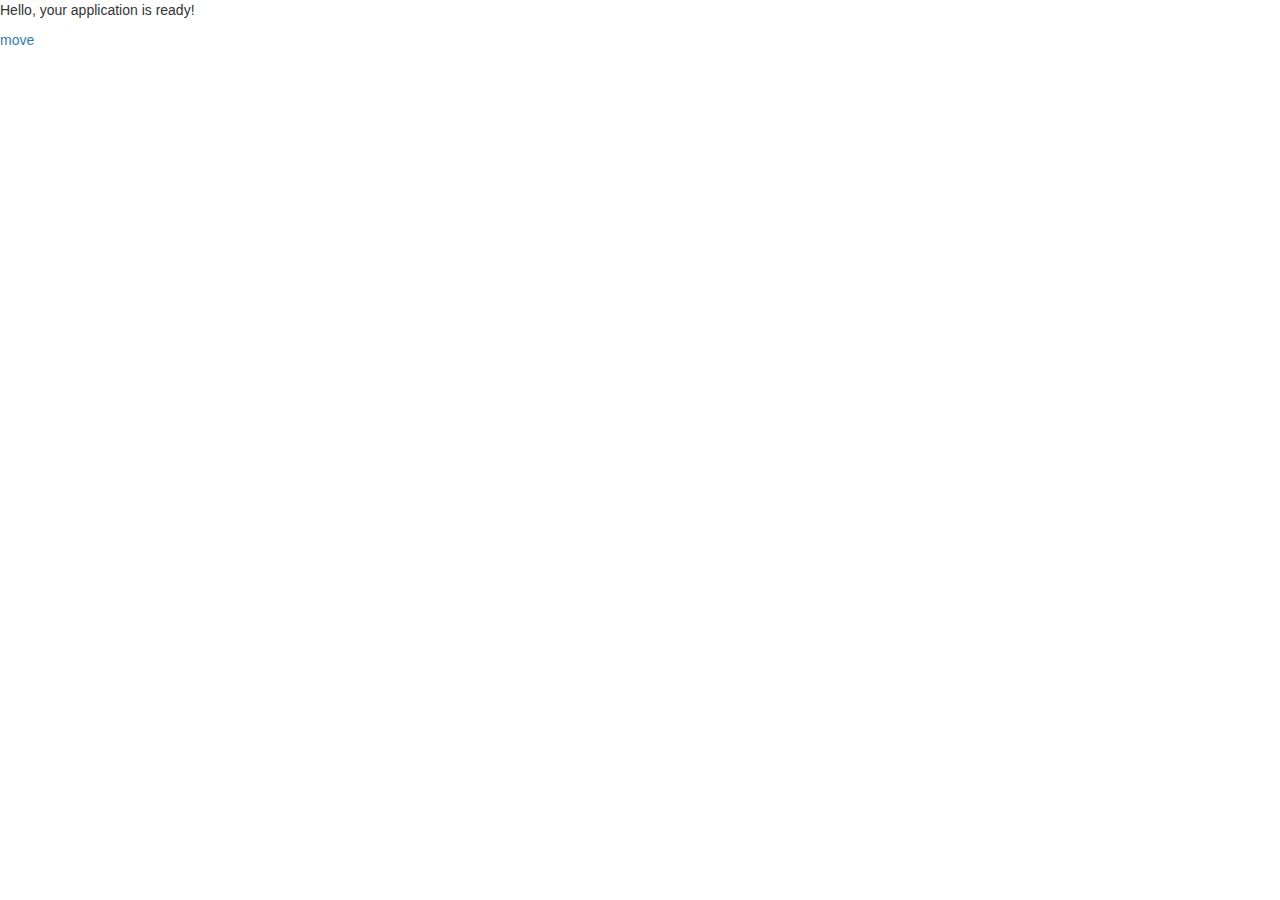
==== AppPractice/bld/Debug/www/www/index.html @ 67d346d2 "building app with onsen ui" ====
﻿<!DOCTYPE html>
<html>
<head>
    <meta charset="utf-8">
    <meta http-equiv="X-UA-Compatible" content="IE=edge">
    <meta name="viewport" content="width=device-width, initial-scale=1, maximum-scale=1">
    <meta name="apple-mobile-web-app-capable" content="yes" />
    <meta name="apple-mobile-web-app-status-bar-style" content="default" />
    <title>AppPractice</title>

    <!-- AppPractice references -->
    <link href="app/css/lib/bootstrap/bootstrap.min.css" rel="stylesheet" />
    <link href="app/css/lib/bootstrap/bootstrap-theme.css" rel="stylesheet" />

    <link href="app/css/lib/font-awesome/font-awesome.min.css" rel="stylesheet" />

    <link href="app/css/lib/onsen/onsenui.css" rel="stylesheet" />
    <link href="app/css/lib/onsen/onsen-css-components.css" rel="stylesheet" />

    <link href="app/css/layoutStyle.css" rel="stylesheet" />
</head>
<body ng-app="GlobalModule">
    <p>Hello, your application is ready!</p>
    <a href="#/goto">move</a>



    <!-- Cordova reference, this is added to your app when it's built. -->
    <script src="cordova.js"></script>
    <script src="app/scripts/index.js"></script>
    <script src="app/scripts/platformOverrides.js"></script>

    <script src="app/scripts/lib/angular/angular.min.js"></script>

    <!-- load jquery after angular to fix:
    Onsen UI require jqLite. Load jQuery after loading AngularJS to fix this error.
    jQuery may break Onsen UI behavior. -->
    <script src="app/scripts/lib/jquery/jquery.min.js"></script>

    <script src="app/scripts/lib/angular/angular-route.min.js"></script>
    <script src="app/scripts/lib/angular/angular-sanitize.min.js"></script>
    <script src="app/scripts/lib/angular/angular-animate.js"></script>
    <script src="app/scripts/lib/angular/angular-touch.min.js"></script>

    <script src="app/scripts/lib/onsen/onsenui.min.js"></script>

    <script src="app/scripts/lib/bootstrap/bootstrap.min.js"></script>
    <script src="app/scripts/lib/bootstrap/bootstrap-typeahead.min.js"></script>

    <script src="app/scripts/lib/Custom/MyApp.js"></script>
</body>
</html>
---- AppPractice/bld/Debug/www/www/app/css/lib/onsen/onsenui.css ----
/*! onsenui - v1.3.6 - 2015-07-23 */
/*
Copyright 2013-2015 ASIAL CORPORATION

Licensed under the Apache License, Version 2.0 (the "License");
you may not use this file except in compliance with the License.
You may obtain a copy of the License at

   http://www.apache.org/licenses/LICENSE-2.0

Unless required by applicable law or agreed to in writing, software
distributed under the License is distributed on an "AS IS" BASIS,
WITHOUT WARRANTIES OR CONDITIONS OF ANY KIND, either express or implied.
See the License for the specific language governing permissions and
limitations under the License.

 */

@import url("font_awesome/css/font-awesome.min.css");
@import url("ionicons/css/ionicons.min.css");

/* cutsom elements */
ons-page, ons-navigator,
ons-split-view, ons-sliding-menu, ons-tabbar,
ons-gesture-detector {
  display: block;
}

ons-navigator,
ons-tabbar {
  position: absolute;
  top: 0;
  left: 0;
  bottom: 0;
  right: 0;
}

ons-page, ons-navigator, ons-tabbar, ons-sliding-menu, ons-split-view {
  z-index: 2;
}

* {
  -webkit-touch-callout: none;
  -webkit-user-select: none;
  -webkit-tap-highlight-color: rgba(0, 0, 0, 0) !important;
}

::-webkit-scrollbar {
  display: none;
}

input, textarea {
  -webkit-user-select: auto;
}

.page,
.page__content {
  background-color: transparent !important;
  background: transparent !important;
}

.page__status-bar-fill ~ .page__content {
  padding-top: 20px;
}

ons-toolbar ~ .page__content {
  top: 44px;
}

.page__status-bar-fill ~ ons-toolbar {
  height: 64px;
}

.page__status-bar-fill ~ ons-toolbar > .center,
.page__status-bar-fill ~ ons-toolbar > .left,
.page__status-bar-fill ~ ons-toolbar > .right {
  padding-top: 20px;
}

.page__status-bar-fill ~ ons-toolbar ~ .page__content {
  top: 64px;
  padding-top: 0px;
}

.page__content {
  overflow: scroll;
  -webkit-overflow-scrolling: touch;
  z-index: 0;
  -ms-touch-action: pan-y;
}

.page__bottom-bar-fill ~ .page__content {
  bottom: 44px;
}

.page__content::-webkit-scrollbar {
  display: none;
}

.tab-bar__status-bar-fill ~ .tab-bar--top__content {
  top: 71px;
}

.tab-bar__status-bar-fill ~ .tab-bar--top {
  padding-top: 22px;
}

ons-dialog[disabled] > .dialog,
ons-alert-dialog[disabled],
ons-popover[disabled] {
  pointer-events: none;
  opacity: 0.75;
}

ons-pull-hook {
  position: absolute;
  left: 0;
  right: 0;
  margin: auto;
  text-align: center;
}


/*
Copyright 2013-2015 ASIAL CORPORATION

Licensed under the Apache License, Version 2.0 (the "License");
you may not use this file except in compliance with the License.
You may obtain a copy of the License at

   http://www.apache.org/licenses/LICENSE-2.0

Unless required by applicable law or agreed to in writing, software
distributed under the License is distributed on an "AS IS" BASIS,
WITHOUT WARRANTIES OR CONDITIONS OF ANY KIND, either express or implied.
See the License for the specific language governing permissions and
limitations under the License.

 */

ons-carousel {
  display: block;
  position: relative;
  width: 100%;
  overflow: hidden;
}

ons-carousel-item {
  display: block;
  height: 100%;
  visibility: hidden;
}

ons-carousel-cover {
  display: block;
  position: absolute;
  width: 100%;
  height: 100%;
  z-index: 2;
  pointer-events: none;
}

ons-carousel[fullscreen] {
  position: absolute;
  top: 0px;
  right: 0px;
  left: 0px;
  bottom: 0px;
}

ons-carousel[disabled] {
  pointer-events: none;
  opacity: 0.75;
}

.effeckt-button {
  position: relative;
  font-family: inherit;
  cursor: pointer;
  -webkit-appearance: none;
  -webkit-font-smoothing: antialiased;
}

.effeckt-button[data-loading] {
  cursor: default;
}

.effeckt-button > .spinner {
  position: absolute;
  width: 26px;
  height: 13px;
  top: 50%;
  margin-top: -12px;
  opacity: 0;
  border: 3px solid white;
  border-bottom: 0;
  border-radius: 40px 40px 0 0;
  -webkit-transform-origin: bottom center;
  background: transparent;
  box-sizing: border-box;
}

.effeckt-button[data-loading] > .spinner {
  -webkit-animation: spinner .8s infinite linear;
  animation: spinner .8s infinite linear;
}

@-webkit-keyframes spinner {
  0% {
    -webkit-transform: rotate(0deg);
    transform: rotate(0deg);
  }

  50% {
    -webkit-transform: rotate(180deg);
    transform: rotate(180deg);
  }

  100% {
    -webkit-transform: rotate(360deg);
    transform: rotate(360deg);
  }
}

@keyframes spinner {
  0% {
    -webkit-transform: rotate(0deg);
    -ms-transform: rotate(0deg);
    transform: rotate(0deg);
  }

  50% {
    -webkit-transform: rotate(180deg);
    -ms-transform: rotate(180deg);
    transform: rotate(180deg);
  }

  100% {
    -webkit-transform: rotate(360deg);
    -ms-transform: rotate(360deg);
    transform: rotate(360deg);
  }
}

.effeckt-button,
.effeckt-button > .spinner,
.effeckt-button > .label {
  -webkit-transition-property: padding, opacity, left, right, top, bottom, margin;
          transition-property: padding, opacity, left, right, top, bottom, margin;
  -webkit-transition-duration: 500ms;
          transition-duration: 500ms;
  -webkit-transition-timing-function: cubic-bezier(0.175, 0.885, 0.32, 1.275);
          transition-timing-function: cubic-bezier(0.175, 0.885, 0.32, 1.275);  
}

.effeckt-button.zoom-in,
.effeckt-button.zoom-in > .spinner,
.effeckt-button.zoom-in > .label,
.effeckt-button.zoom-out,
.effeckt-button.zoom-out > .spinner,
.effeckt-button.zoom-out > .label {
  -webkit-transition: 500ms ease all;
  transition: 500ms ease all;
}

.effeckt-button.expand-right > .spinner {
  right: 16px;
}

.effeckt-button.expand-right[data-loading] {
  padding-right: 64px;
}

.effeckt-button.expand-right[data-loading] > .spinner {
  opacity: 1;
}

.effeckt-button.expand-left > .spinner {
  left: 16px;
}

.effeckt-button.expand-left[data-loading] {
  padding-left: 64px;
}

.effeckt-button.expand-left[data-loading] > .spinner {
  opacity: 1;
}

.effeckt-button.expand-up {
  overflow: hidden;
}

.effeckt-button.expand-up > .spinner {
  top: 32px;
  left: 50%;
  margin-left: -16px;
}

.effeckt-button.expand-up[data-loading] {
  padding-top: 64px;
}

.effeckt-button.expand-up[data-loading] > .spinner {
  opacity: 1;
  top: 16px;
  margin-top: 0;
}

.effeckt-button.expand-down {
  overflow: hidden;
}

.effeckt-button.expand-down > .spinner {
  left: 50%;
  top: 100%;
  margin-left: -16px;
  margin-top: -48px;
}

.effeckt-button.expand-down[data-loading] {
  padding-bottom: 64px;
}

.effeckt-button.expand-down[data-loading] > .spinner {
  opacity: 1;
}

.effeckt-button.slide-left {
  overflow: hidden;
}

.effeckt-button.slide-left > .label {
  position: relative;
}

.effeckt-button.slide-left > .spinner {
  left: 100%;
  margin-left: -16px;
}

.effeckt-button.slide-left[data-loading] > .label {
  opacity: 0;
  left: -100%;
}

.effeckt-button.slide-left[data-loading] > .spinner {
  opacity: 1;
  left: 50%;
}

.effeckt-button.slide-right {
  overflow: hidden;
}

.effeckt-button.slide-right > .label {
  position: relative;
}

.effeckt-button.slide-right > .spinner {
  right: 100%;
  margin-left: -16px;
}

.effeckt-button.slide-right[data-loading] > .label {
  opacity: 0;
  left: 100%;
}

.effeckt-button.slide-right[data-loading] > .spinner {
  opacity: 1;
  left: 50%;
}

.effeckt-button.slide-up {
  overflow: hidden;
}

.effeckt-button.slide-up > .label {
  position: relative;
}

.effeckt-button.slide-up > .spinner {
  left: 50%;
  margin-left: -16px;
  margin-top: 1em;
}

.effeckt-button.slide-up[data-loading] > .label {
  opacity: 0;
  top: -1em;
}

.effeckt-button.slide-up[data-loading] > .spinner {
  opacity: 1;
  margin-top: -16px;
}

.effeckt-button.slide-down {
  overflow: hidden;
}

.effeckt-button.slide-down > .label {
  position: relative;
}

.effeckt-button.slide-down > .spinner {
  left: 50%;
  margin-left: -16px;
  margin-top: -32px;
}

.effeckt-button.slide-down[data-loading] > .label {
  opacity: 0;
  top: 1em;
}

.effeckt-button.slide-down[data-loading] > .spinner {
  opacity: 1;
  margin-top: -16px;
}

.effeckt-button.zoom-out {
  overflow: hidden;
}

.effeckt-button.zoom-out > .spinner {
  left: 50%;
  margin-left: -16px;
  -webkit-transform: scale(2.5);
  -ms-transform: scale(2.5);
  transform: scale(2.5);
}

.effeckt-button.zoom-out > .label {
  position: relative;
  display: inline-block;
}

.effeckt-button.zoom-out[data-loading] > .label {
  opacity: 0;
  -webkit-transform: scale(0.5);
  -ms-transform: scale(0.5);
  transform: scale(0.5);
}

.effeckt-button.zoom-out[data-loading] > .spinner {
  opacity: 1;
  -webkit-transform: none;
  -ms-transform: none;
  transform: none;
}

.effeckt-button.zoom-in {
  overflow: hidden;
}

.effeckt-button.zoom-in > .spinner {
  left: 50%;
  margin-left: -16px;
  -webkit-transform: scale(0.2);
  -ms-transform: scale(0.2);
  transform: scale(0.2);
}

.effeckt-button.zoom-in > .label {
  position: relative;
  display: inline-block;
}

.effeckt-button.zoom-in[data-loading] > .label {
  opacity: 0;
  -webkit-transform: scale(2.2);
  -ms-transform: scale(2.2);
  transform: scale(2.2);
}

.effeckt-button.zoom-in[data-loading] > .spinner {
  opacity: 1;
  -webkit-transform: none;
  -ms-transform: none;
  transform: none;
}

/**
 * Grid
 * --------------------------------------------------
 * Using flexbox for the grid, inspired by Philip Walton:
 * http://philipwalton.github.io/solved-by-flexbox/demos/grids/
 * By default each .col within a .row will evenly take up
 * available width, and the height of each .col with take
 * up the height of the tallest .col in the same .row.
 */
.row {
  display: -webkit-box;
  display: -webkit-flex;
  display: -moz-flex;
  display: -ms-flexbox;
  display: flex;
  -webkit-flex-wrap: wrap;
      -ms-flex-wrap: wrap;
          flex-wrap: wrap;
  width: 100%;
  box-sizing: border-box;
}

.row + .row {
  padding-top: 0;
}

.col {
  -webkit-box-flex: 1;
  -webkit-flex: 1;
  -moz-flex: 1;
  -ms-flex: 1;
  flex: 1;
  display: block;
  width: 100%;
  box-sizing: border-box;
}

/* Vertically Align Columns */
/* .row-* vertically aligns every .col in the .row */
.row-top {
  -webkit-box-align: start;
  box-align: start;
  -ms-flex-align: start;
  -webkit-align-items: flex-start;
  -moz-align-items: flex-start;
  align-items: flex-start;
}

.row-bottom {
  -webkit-box-align: end;
  box-align: end;
  -ms-flex-align: end;
  -webkit-align-items: flex-end;
  -moz-align-items: flex-end;
  align-items: flex-end;
}

.row-center {
  -webkit-box-align: center;
  box-align: center;
  -ms-flex-align: center;
  -webkit-align-items: center;
  -moz-align-items: center;
  align-items: center;
  text-align: inherit;
}

/* .col-* vertically aligns an individual .col */
.col-top {
  -webkit-align-self: flex-start;
  -ms-flex-item-align: start;
  align-self: flex-start; }

.col-bottom {
  -webkit-align-self: flex-end;
  -ms-flex-item-align: end;
  align-self: flex-end; }

.col-center {
  -webkit-align-self: center;
  -moz-align-self: center;
  -ms-flex-item-align: center;
  text-align: inherit;
}

/* Column Offsets */
.col-offset-10 {
  margin-left: 10%; }

.col-offset-20 {
  margin-left: 20%; }

.col-offset-25 {
  margin-left: 25%; }

.col-offset-33, .col-offset-34 {
  margin-left: 33.3333%; }

.col-offset-50 {
  margin-left: 50%; }

.col-offset-66, .col-offset-67 {
  margin-left: 66.6666%; }

.col-offset-75 {
  margin-left: 75%; }

.col-offset-80 {
  margin-left: 80%; }

.col-offset-90 {
  margin-left: 90%; }

.row--fit > .col {
  -webkit-box-flex: 1;
  -webkit-flex: 1;
  -ms-flex: 1;
  flex: 1;
}
.row--100 > .col {
  -webkit-box-flex: 0;
  -webkit-flex: 0 0 100%;
  -ms-flex: 0 0 100%;
  flex: 0 0 100%;
}

/*
Copyright 2013-2015 ASIAL CORPORATION

Licensed under the Apache License, Version 2.0 (the "License");
you may not use this file except in compliance with the License.
You may obtain a copy of the License at

   http://www.apache.org/licenses/LICENSE-2.0

Unless required by applicable law or agreed to in writing, software
distributed under the License is distributed on an "AS IS" BASIS,
WITHOUT WARRANTIES OR CONDITIONS OF ANY KIND, either express or implied.
See the License for the specific language governing permissions and
limitations under the License.

 */

.ons-icon {
  display: inline-block;
  font-style: normal;
  font-weight: normal;
  line-height: 1;
  -webkit-font-smoothing: antialiased;
  -moz-osx-font-smoothing: grayscale;
}

.ons-icon--ion {
  line-height: 0.75em;
  vertical-align: -25%;
}

ons-icon[spin="true"] {
  -webkit-animation: ons-icon-spin 2s infinite linear;
  animation: ons-icon-spin 2s infinite linear;
}

@-webkit-keyframes ons-icon-spin {
  0% {
    -webkit-transform: rotate(0deg);
  }
  100% {
    -webkit-transform: rotate(359deg);
  }
}

@keyframes ons-icon-spin {
  0% {
    -webkit-transform: rotate(0deg);
    transform: rotate(0deg);
  }
  100% {
    -webkit-transform: rotate(359deg);
    transform: rotate(359deg);
  }
}

.ons-icon[rotate="90"] {
  -webkit-transform: rotate(90deg);
  -ms-transform: rotate(90deg);
      transform: rotate(90deg);
}

.ons-icon[rotate="180"] {
  -webkit-transform: rotate(180deg);
  -ms-transform: rotate(180deg);
      transform: rotate(180deg);
}

.ons-icon[rotate="270"] {
  -webkit-transform: rotate(270deg);
  -ms-transform: rotate(270deg);
      transform: rotate(270deg);
}

ons-icon[flip="horizontal"] {
  -webkit-transform: scale(-1, 1);
  -ms-transform: scale(-1, 1);
      transform: scale(-1, 1);
}

ons-icon[flip="vertical"] {
  -webkit-transform: scale(1, -1);
  -ms-transform: scale(1, -1);
      transform: scale(1, -1);
}

ons-icon[fixed-width="true"] {
  width: 1.28571429em;
  text-align: center;
}

.ons-icon--lg {
  font-size: 1.33333333em;
  line-height: 0.75em;
  vertical-align: -15%;
}

.ons-icon--2x {
  font-size: 2em;
}

.ons-icon--3x {
  font-size: 3em;
}

.ons-icon--4x {
  font-size: 4em;
}

.ons-icon--5x {
  font-size: 5em;
}

/*
Copyright 2013-2015 ASIAL CORPORATION

Licensed under the Apache License, Version 2.0 (the "License");
you may not use this file except in compliance with the License.
You may obtain a copy of the License at

   http://www.apache.org/licenses/LICENSE-2.0

Unless required by applicable law or agreed to in writing, software
distributed under the License is distributed on an "AS IS" BASIS,
WITHOUT WARRANTIES OR CONDITIONS OF ANY KIND, either express or implied.
See the License for the specific language governing permissions and
limitations under the License.

*/

ons-scroller {
  display: block;
  height: 100%;
  overflow: scroll;
  -webkit-overflow-scrolling: touch;
  -ms-overflow-style: none;
}

ons-scroller::-webkit-scrollbar {
  display: none;
}

.ons-scroller__content {
  height: 100%;
  overflow: scroll;
}

/*
Copyright 2013-2015 ASIAL CORPORATION

Licensed under the Apache License, Version 2.0 (the "License");
you may not use this file except in compliance with the License.
You may obtain a copy of the License at

   http://www.apache.org/licenses/LICENSE-2.0

Unless required by applicable law or agreed to in writing, software
distributed under the License is distributed on an "AS IS" BASIS,
WITHOUT WARRANTIES OR CONDITIONS OF ANY KIND, either express or implied.
See the License for the specific language governing permissions and
limitations under the License.

*/

ons-sliding-menu {
  position: absolute;
  left: 0px;
  right: 0px;
  top: 0px;
  bottom: 0px;
  z-index: 0;
  overflow-x: hidden;
}

.onsen-sliding-menu__menu,
.onsen-sliding-menu__main {
  position: absolute;
  top: 0px;
  left: 0px;
  bottom: 0px;
  right: 0px;
  z-index: 0;
  margin: 0;
  padding: 0;
}

.onsen-sliding-menu__menu {
  opacity: 0;
}


/*
Copyright 2013-2015 ASIAL CORPORATION

Licensed under the Apache License, Version 2.0 (the "License");
you may not use this file except in compliance with the License.
You may obtain a copy of the License at

   http://www.apache.org/licenses/LICENSE-2.0

Unless required by applicable law or agreed to in writing, software
distributed under the License is distributed on an "AS IS" BASIS,
WITHOUT WARRANTIES OR CONDITIONS OF ANY KIND, either express or implied.
See the License for the specific language governing permissions and
limitations under the License.

*/

ons-split-view {
  position: absolute;
  left: 0px;
  right: 0px;
  top: 0px;
  bottom: 0px;
  z-index: 0;
  overflow: hidden;
}

.onsen-split-view__secondary {
  opacity: 0;
  width: 100%;
}

.onsen-split-view__secondary,
.onsen-split-view__main {
  position: absolute;
  top: 0px;
  left: 0px;
  bottom: 0px;
  right: 0px;
  z-index: 0;
  overflow-x: hidden; 
}
---- AppPractice/bld/Debug/www/www/app/css/lib/onsen/onsen-css-components.css ----
html {
  height: 100%;
  width: 100%;
}
body {
  position: absolute;
  top: 0;
  right: 0;
  left: 0;
  bottom: 0;
  padding: 0;
  margin: 0;
  -webkit-text-size-adjust: 100%;
}
*:not(input):not(textarea):not(select) {
  -webkit-user-select: none;
  -moz-user-select: none;
  -ms-user-select: none;
  user-select: none;
}
* {
  -webkit-tap-highlight-color: rgba(0,0,0,0);
}
input:active,
input:focus,
textarea:active,
textarea:focus,
select:active,
select:focus {
  outline: none;
}
h1 {
  font-size: 36px;
}
h2 {
  font-size: 30px;
}
h3 {
  font-size: 24px;
}
h4,
h5,
h6 {
  font-size: 18px;
}
.page {
  font-family: 'Helvetica Neue', Helvetica, Arial, 'Lucida Grande', sans-serif;
  -webkit-font-smoothing: antialiased;
  -moz-osx-font-smoothing: grayscale;
  font-weight: 400;
  font-size: 17px;
  background-color: #f9f9f9;
  position: absolute;
  top: 0px;
  left: 0px;
  right: 0px;
  bottom: 0px;
  overflow: visible;
  font-size: 17px;
  color: #1f1f21;
}
.page::-webkit-scrollbar {
  display: none;
}
.page__content {
  background-color: #f9f9f9;
  position: absolute;
  top: 0px;
  left: 0px;
  right: 0px;
  bottom: 0px;
  -webkit-box-sizing: border-box;
  -moz-box-sizing: border-box;
  box-sizing: border-box;
  margin-top: -1px;
}
.page__background {
  background-color: #f9f9f9;
  position: absolute;
  top: 0px;
  left: 0px;
  right: 0px;
  bottom: 0px;
  -webkit-box-sizing: border-box;
  -moz-box-sizing: border-box;
  box-sizing: border-box;
}
.content-padded {
  padding: 8px;
}
/* topdoc
  name: Switch
  class: switch
  modifiers:
    :focus: Focus state
    :disabled: Disabled state
  markup:
    <label class="switch">
      <input type="checkbox" class="switch__input">
      <div class="switch__toggle"></div>
    </label>
    <label class="switch">
      <input type="checkbox" class="switch__input" checked>
      <div class="switch__toggle"></div>
    </label>
    <label class="switch">
      <input type="checkbox" class="switch__input" disabled>
      <div class="switch__toggle"></div>
    </label>
*/
.switch {
  position: relative;
  display: inline-block;
  vertical-align: top;
  -webkit-box-sizing: border-box;
  -moz-box-sizing: border-box;
  box-sizing: border-box;
  -webkit-background-clip: padding-box;
  background-clip: padding-box;
  position: relative;
  overflow: hidden;
  font-size: 17px;
  padding: 0 20px;
  border: none;
  overflow: visible;
  width: 51px;
  height: 32px;
  z-index: 0;
  text-align: left;
}
.switch__input {
  position: absolute;
  overflow: hidden;
  right: 0px;
  top: 0px;
  left: 0px;
  bottom: 0px;
  padding: 0;
  border: 0;
  opacity: 0.001;
  z-index: 1;
  vertical-align: top;
  outline: none;
  width: 100%;
  height: 100%;
  margin: 0;
  -webkit-appearance: none;
  appearance: none;
  width: 51px;
  height: 44px;
  margin-top: -6px;
  top: 0px;
  left: 0px;
  -webkit-transition: all 0.2s linear;
  -moz-transition: all 0.2s linear;
  -o-transition: all 0.2s linear;
  transition: all 0.2s linear;
}
.switch__toggle {
  background-color: #ddd;
  position: absolute;
  top: 0px;
  left: 0px;
  right: 0px;
  bottom: 0px;
  -webkit-border-radius: 30px;
  border-radius: 30px;
  -webkit-transition-property: all;
  -moz-transition-property: all;
  -o-transition-property: all;
  transition-property: all;
  -webkit-transition-duration: 0.35s;
  -moz-transition-duration: 0.35s;
  -o-transition-duration: 0.35s;
  transition-duration: 0.35s;
  -webkit-transition-timing-function: ease-out;
  -moz-transition-timing-function: ease-out;
  -o-transition-timing-function: ease-out;
  transition-timing-function: ease-out;
}
.switch__toggle:before {
  -webkit-box-sizing: border-box;
  -moz-box-sizing: border-box;
  box-sizing: border-box;
  -webkit-background-clip: padding-box;
  background-clip: padding-box;
  position: absolute;
  content: '';
  -webkit-border-radius: 28px;
  border-radius: 28px;
  height: 28px;
  width: 28px;
  background-color: #fff;
  left: 2px;
  top: 2px;
  -webkit-transition-property: all;
  -moz-transition-property: all;
  -o-transition-property: all;
  transition-property: all;
  -webkit-transition-duration: 0.35s;
  -moz-transition-duration: 0.35s;
  -o-transition-duration: 0.35s;
  transition-duration: 0.35s;
  -webkit-transition-timing-function: cubic-bezier(0.5, 1.6, 0.5, 1);
  -moz-transition-timing-function: cubic-bezier(0.5, 1.6, 0.5, 1);
  -o-transition-timing-function: cubic-bezier(0.5, 1.6, 0.5, 1);
  transition-timing-function: cubic-bezier(0.5, 1.6, 0.5, 1);
}
.switch__input:checked + .switch__toggle {
  background-color: #5198db;
}
.switch__input:checked + .switch__toggle:before {
  -webkit-transform: translateX(18px);
  -moz-transform: translateX(18px);
  -ms-transform: translateX(18px);
  -o-transform: translateX(18px);
  transform: translateX(18px);
}
.switch__input:not(:checked) + .switch__toggle:before {
  -webkit-transform: translateX(0px);
  -moz-transform: translateX(0px);
  -ms-transform: translateX(0px);
  -o-transform: translateX(0px);
  transform: translateX(0px);
}
.switch__input:disabled + .switch__toggle {
  opacity: 0.3;
  cursor: default;
  pointer-events: none;
}
/* topdoc
  name: Range
  class: range
  modifiers:
    :active: Active state
    :disabled: Disabled state
    :focus: Focused
  markup:
    <input type="range" class="range">
    <input type="range" class="range" disabled>
  showcase:
    <div class="navigation-bar">
        <div class="navigation-bar__item center full">
            <h1 class="navigation-bar__title">Range</h1>
        </div>
    </div>

    <div style="padding:8px">
      <input type="range" class="range" style="width:100%" value="0">
    </div>

    <div style="padding:8px">
      <input type="range" class="range" style="width:100%" value="30">
    </div>

    <div style="padding:8px">
      <input type="range" class="range" style="width:100%" value="60">
    </div>

    <div style="padding:8px">
      <input type="range" class="range" style="width:100%" value="90">
    </div>
*/
.range {
  padding: 0;
  margin: 0;
  font: inherit;
  color: inherit;
  background: transparent;
  border: none;
  line-height: normal;
  -webkit-box-sizing: border-box;
  -moz-box-sizing: border-box;
  box-sizing: border-box;
  -webkit-background-clip: padding-box;
  background-clip: padding-box;
  vertical-align: top;
  outline: none;
  line-height: 1;
  -webkit-appearance: none;
  -webkit-border-radius: 4px;
  border-radius: 4px;
  border: none;
  height: 2px;
  -webkit-border-radius: 0;
  border-radius: 0;
  -webkit-border-radius: 3px;
  border-radius: 3px;
  background-image: -webkit-gradient(linear, left top, left bottom, from(#ddd), to(#ddd));
  background-image: -webkit-linear-gradient(#ddd, #ddd);
  background-image: -moz-linear-gradient(#ddd, #ddd);
  background-image: -o-linear-gradient(#ddd, #ddd);
  background-image: linear-gradient(#ddd, #ddd);
  background-position: left center;
  -webkit-background-size: 100% 2px;
  background-size: 100% 2px;
  background-repeat: no-repeat;
  overflow: hidden;
  height: 31px;
}
.range::-moz-range-track {
  position: relative;
  border: none;
  background-color: #ddd;
  height: 2px;
  border-radius: 30px;
  box-shadow: none;
  top: 0;
  margin: 0;
  padding: 0;
}
.range::-webkit-slider-thumb {
  cursor: pointer;
  -webkit-appearance: none;
  position: relative;
  height: 29px;
  width: 29px;
  background-color: #fff;
  border: 1px solid #ddd;
  -webkit-border-radius: 30px;
  border-radius: 30px;
  -webkit-box-shadow: none;
  box-shadow: none;
  top: 0;
  margin: 0;
  padding: 0;
}
.range::-moz-range-thumb {
  cursor: pointer;
  position: relative;
  height: 29px;
  width: 29px;
  background-color: #fff;
  border: 1px solid #ddd;
  border-radius: 30px;
  box-shadow: none;
  margin: 0;
  padding: 0;
}
.range::-webkit-slider-thumb:before {
  position: absolute;
  top: 13px;
  right: 0px;
  left: -1024px;
  width: 1024px;
  height: 2px;
  background-color: rgba(24,103,194,0.81);
  content: '';
  margin: 0;
  padding: 0;
}
.range:disabled {
  opacity: 0.3;
  cursor: default;
  pointer-events: none;
}
/* topdoc
  name: Navigation Bar
  class: navigation-bar
  markup:
    <div class="navigation-bar">
      <div class="navigation-bar__center">Navigation Bar</div>
    </div>
*/
.navigation-bar {
  font-family: 'Helvetica Neue', Helvetica, Arial, 'Lucida Grande', sans-serif;
  -webkit-font-smoothing: antialiased;
  -moz-osx-font-smoothing: grayscale;
  font-weight: 400;
  font-size: 17px;
  -webkit-box-sizing: border-box;
  -moz-box-sizing: border-box;
  box-sizing: border-box;
  -webkit-background-clip: padding-box;
  background-clip: padding-box;
  white-space: nowrap;
  overflow: hidden;
  word-spacing: 0;
  padding: 0;
  margin: 0;
  font: inherit;
  color: inherit;
  background: transparent;
  border: none;
  line-height: normal;
  cursor: default;
  -webkit-user-select: none;
  -moz-user-select: none;
  -ms-user-select: none;
  user-select: none;
  z-index: 2;
  display: block;
  height: 44px;
  padding-left: 0;
  padding-right: 0;
  background: #fff;
  color: #1f1f21;
  -webkit-box-shadow: none;
  box-shadow: none;
  border-bottom: 1px solid #ddd;
  font-weight: 400;
  width: 100%;
  white-space: nowrap;
  overflow: visible;
}
@media (-webkit-min-device-pixel-ratio: 2), (min-resolution: 192dpi) {
  .navigation-bar {
    border-bottom: none;
    -webkit-background-size: 100% 1px;
    background-size: 100% 1px;
    background-repeat: no-repeat;
    background-position: bottom;
    background-image: -webkit-linear-gradient(90deg, #ddd, #ddd 50%, transparent 50%);
    background-image: -moz-linear-gradient(90deg, #ddd, #ddd 50%, transparent 50%);
    background-image: -o-linear-gradient(90deg, #ddd, #ddd 50%, transparent 50%);
    background-image: linear-gradient(0deg, #ddd, #ddd 50%, transparent 50%);
  }
}
.navigation-bar__line-height {
  line-height: 44px;
  padding-bottom: 0;
  padding-top: 0;
}
.navigation-bar__bg {
  background: #fff;
}
.navigation-bar__item,
.navigation-bar__left,
.navigation-bar__right,
.navigation-bar__center {
  -webkit-box-sizing: border-box;
  -moz-box-sizing: border-box;
  box-sizing: border-box;
  -webkit-background-clip: padding-box;
  background-clip: padding-box;
  padding: 0;
  margin: 0;
  font: inherit;
  color: inherit;
  background: transparent;
  border: none;
  line-height: normal;
  height: 44px;
  vertical-align: top;
  overflow: visible;
  display: block;
  vertical-align: middle;
  float: left;
}
.navigation-bar__left {
  max-width: 50%;
  width: 27%;
  text-align: left;
}
.navigation-bar__right {
  max-width: 50%;
  width: 27%;
  text-align: right;
}
.navigation-bar__center {
  width: 46%;
  text-align: center;
  line-height: 44px;
  font-size: 17px;
  font-weight: 500;
  color: #1f1f21;
}
.navigation-bar__title {
  line-height: 44px;
  font-size: 17px;
  font-weight: 500;
  color: #1f1f21;
  margin: 0;
  padding: 0;
  overflow: visible;
}
.navigation-bar__center:first-child:last-child {
  width: 100%;
}
/* topdoc
  name: Navigation Bar Item
  use: Toolbar Button, Navigation Bar
  markup:
    <div class="navigation-bar">
      <div class="navigation-bar__left">
        <span class="toolbar-button--quiet navigation-bar__line-height">
          <i class="ion-navicon" style="font-size:32px; vertical-align:-6px;"></i>
        </span>
      </div>

      <div class="navigation-bar__center">
        Navigation Bar
      </div>

      <div class="navigation-bar__right">
        <span class="toolbar-button--quiet navigation-bar__line-height">Label</span>
      </div>
    </div>
*/
/* topdoc
  name: Navigation Bar with Outline Button
  use: Toolbar Button, Navigation Bar
  markup:
    <!-- Prerequisite=This example use ionicons(http://ionicons.com) to display icons. -->
    <div class="navigation-bar">
      <div class="navigation-bar__left">
        <span class="toolbar-button--outline navigation-bar__line-height">
          <i class="ion-navicon" style="font-size:32px; vertical-align:-6px;"></i>
        </span>
      </div>

      <div class="navigation-bar__center">
        Title
      </div>

      <div class="navigation-bar__right">
        <span class="toolbar-button--outline navigation-bar__line-height">Button</span>
      </div>
    </div>
*/
/* topdoc
  name: Android-like Navigation Bar
  class: navigation-bar--android
  hint: .navigation-bar--android
  use: Navigation Bar, Toolbar Button
  markup:
    <div class="navigation-bar navigation-bar--android">
      <div class="navigation-bar__left navigation-bar--android__left">
        <span class="toolbar-button navigation-bar__line-height" style="padding:0 5px 0 5px;"><i class="ion-android-arrow-back" style="font-size:20px;"></i></span>
      </div>
      <div class="navigation-bar__center navigation-bar--android__center">
        <span class="toolbar-button navigation-bar__line-height" style="padding:0">
          <i class="ion-cube" style="font-size:20px;"></i> App Bar
        </span>
      </div>
      <div class="navigation-bar__right navigation-bar--android__right">
        <span class="toolbar-button--quiet navigation-bar__line-height">
          <i class="ion-android-share" style="font-size:20px;"></i>
        </span>
        <span class="toolbar-button--quiet navigation-bar__line-height">
          <i class="ion-android-more" style="font-size:20px;"></i>
        </span>
      </div>
    </div>
*/
.navigation-bar--android__left {
  float: left;
  text-align: left;
  width: auto;
  min-width: 10px;
}
.navigation-bar--android__center {
  float: left;
  text-align: left;
  width: auto;
  max-width: 50%;
}
.navigation-bar--android__right {
  float: right;
  text-align: right;
  width: auto;
}
.navigation-bar--android__center:first-child:last-child {
  padding-left: 10px;
}
/* topdoc
  name: Android-like Navigation Bar(2)
  use: Android-like Navigation Bar
  markup:
    <div class="navigation-bar navigation-bar--android">
      <div class="navigation-bar__left navigation-bar--android__left">
        <span class="toolbar-button navigation-bar__line-height" style="padding:0 5px 0 0;"><i class="ion-android-drawer" style="font-size:20px;"></i></span>
      </div>
      <div class="navigation-bar__center navigation-bar--android__center">
        App Bar
      </div>
      <div class="navigation-bar__right navigation-bar--android__right">
        <span class="toolbar-button--quiet navigation-bar__line-height">
          <i class="ion-android-star" style="font-size:20px;"></i>
        </span>
        <span class="toolbar-button--quiet navigation-bar__line-height">
          <i class="ion-android-search" style="font-size:20px;"></i>
        </span>
        <span class="toolbar-button--quiet navigation-bar__line-height">
          <i class="ion-android-more" style="font-size:20px;"></i>
        </span>
      </div>
    </div>
*/
/* topdoc
  name: Transparent Navigation Bar
  class: navigation-bar--transparent
  use: Toolbar Button, Navigation Bar
  markup:
    <div class="navigation-bar navigation-bar--transparent">
      <div class="navigation-bar__left">
        <span class="toolbar-button--quiet navigation-bar__line-height">
          <i class="ion-navicon" style="font-size:32px; vertical-align:-6px;"></i>
        </span>
      </div>
      <div class="navigation-bar__center">
        Navigation Bar
      </div>
      <div class="navigation-bar__right">
        <span class="toolbar-button--quiet navigation-bar__line-height">Label</span>
      </div>
    </div>
*/
.navigation-bar--transparent {
  background-color: transparent;
  background-image: none;
  border: none;
}
/* topdoc
  name: Navigation Bar with Outline Button
  use: Toolbar Button, Navigation Bar
  markup:
    <!-- Prerequisite=This example use ionicons(http://ionicons.com) to display icons. -->
    <div class="navigation-bar">
      <div class="navigation-bar__left">
        <span class="toolbar-button--outline navigation-bar__line-height">
          <i class="ion-navicon" style="font-size:32px; vertical-align:-6px;"></i>
        </span>
      </div>

      <div class="navigation-bar__center">
        Title
      </div>

      <div class="navigation-bar__right">
        <span class="toolbar-button--outline navigation-bar__line-height">Button</span>
      </div>
    </div>
*/
/* topdoc
  name: Transparent Navigation Bar
  class: navigation-bar--transparent
  use: Toolbar Button, Navigation Bar
  markup:
    <!-- Prerequisite=This example use ionicons(http://ionicons.com) to display icons. -->
    <div class="navigation-bar navigation-bar--transparent">
      <div class="navigation-bar__left">
        <span class="toolbar-button--quiet navigation-bar__line-height">
          <i class="ion-navicon" style="font-size:32px; vertical-align:-6px;"></i>
        </span>
      </div>
      <div class="navigation-bar__center">
        Navigation Bar
      </div>
      <div class="navigation-bar__right">
        <span class="toolbar-button--quiet navigation-bar__line-height">Label</span>
      </div>
    </div>
*/
.navigation-bar--transparent {
  background-color: transparent;
  background-image: none;
  border: none;
}
/* topdoc
  name: Bottom Bar
  class: bottom-bar
  use: Navigation Bar
  markup:
    <div class="bottom-bar">
      <div class="bottom-bar__line-height" style="text-align:center">Bottom Toolbar</div>
    </div>
*/
.bottom-bar {
  font-family: 'Helvetica Neue', Helvetica, Arial, 'Lucida Grande', sans-serif;
  -webkit-font-smoothing: antialiased;
  -moz-osx-font-smoothing: grayscale;
  font-weight: 400;
  font-size: 17px;
  -webkit-box-sizing: border-box;
  -moz-box-sizing: border-box;
  box-sizing: border-box;
  -webkit-background-clip: padding-box;
  background-clip: padding-box;
  white-space: nowrap;
  overflow: hidden;
  word-spacing: 0;
  padding: 0;
  margin: 0;
  font: inherit;
  color: inherit;
  background: transparent;
  border: none;
  line-height: normal;
  cursor: default;
  -webkit-user-select: none;
  -moz-user-select: none;
  -ms-user-select: none;
  user-select: none;
  z-index: 2;
  display: block;
  height: 44px;
  padding-left: 0;
  padding-right: 0;
  background: #fff;
  color: #1f1f21;
  -webkit-box-shadow: none;
  box-shadow: none;
  font-weight: 400;
  border-bottom: none;
  border-top: 1px solid #ddd;
  position: absolute;
  bottom: 0px;
  right: 0px;
  left: 0px;
}
@media (-webkit-min-device-pixel-ratio: 2), (min-resolution: 192dpi) {
  .bottom-bar {
    border-top: none;
    -webkit-background-size: 100% 1px;
    background-size: 100% 1px;
    background-repeat: no-repeat;
    background-position: top;
    background-image: -webkit-linear-gradient(270deg, #ddd, #ddd 50%, transparent 50%);
    background-image: -moz-linear-gradient(270deg, #ddd, #ddd 50%, transparent 50%);
    background-image: -o-linear-gradient(270deg, #ddd, #ddd 50%, transparent 50%);
    background-image: linear-gradient(180deg, #ddd, #ddd 50%, transparent 50%);
  }
}
.bottom-bar__line-height {
  line-height: 44px;
  padding-bottom: 0;
  padding-top: 0;
}
.bottom-bar--transparent {
  background-color: transparent;
  background-image: none;
  border: none;
}
/* topdoc
  name: Navigation Bar with Segment
  class: navigation-bar
  hint: .navigation-bar .button-bar
  use: Segment, Navigation Bar
  markup:
    <div class="navigation-bar">
      <div class="navigation-bar__center">
        <div class="button-bar" style="width:200px;margin:7px 50px;">
          <div class="button-bar__item">
            <input type="radio" name="navi-segment-a" checked>
            <div class="button-bar__button">One</div>
          </div>

          <div class="button-bar__item">
            <input type="radio" name="navi-segment-a">
            <div class="button-bar__button">Two</div>
          </div>
        </div>
      </div>
    </div>
*/
/* topdoc
  name: Button
  class: button
  modifiers:
    :active: Active state
    :disabled: Disabled state
    :focus: Focused
  markup:
    <button class="button">Button</button>
    <button class="button" disabled>Button</button>
*/
.button {
  position: relative;
  display: inline-block;
  vertical-align: top;
  -webkit-box-sizing: border-box;
  -moz-box-sizing: border-box;
  box-sizing: border-box;
  -webkit-background-clip: padding-box;
  background-clip: padding-box;
  padding: 0;
  margin: 0;
  font: inherit;
  color: inherit;
  background: transparent;
  border: none;
  line-height: normal;
  font-family: 'Helvetica Neue', Helvetica, Arial, 'Lucida Grande', sans-serif;
  -webkit-font-smoothing: antialiased;
  -moz-osx-font-smoothing: grayscale;
  font-weight: 400;
  font-size: 17px;
  cursor: default;
  -webkit-user-select: none;
  -moz-user-select: none;
  -ms-user-select: none;
  user-select: none;
  text-overflow: ellipsis;
  white-space: nowrap;
  overflow: hidden;
  height: auto;
  text-decoration: none;
  padding: 4px 10px;
  font-size: 17px;
  line-height: 32px;
  letter-spacing: 0;
  color: #fff;
  vertical-align: middle;
  background-color: rgba(24,103,194,0.81);
  border: 0px solid currentColor;
  -webkit-border-radius: 3px;
  border-radius: 3px;
  -webkit-transition: none;
  -moz-transition: none;
  -o-transition: none;
  transition: none;
}
.button:hover {
  -webkit-transition: none;
  -moz-transition: none;
  -o-transition: none;
  transition: none;
}
.button:active {
  background-color: rgba(24,103,194,0.81);
  -webkit-transition: none;
  -moz-transition: none;
  -o-transition: none;
  transition: none;
  opacity: 0.2;
}
.button:focus {
  outline: 0;
}
.button:disabled,
.button[disabled] {
  opacity: 0.3;
  cursor: default;
  pointer-events: none;
}
/* topdoc
  name: Outline Button
  class: button--outline
  use: Button
  markup:
    <button class="button button--outline">Button</button>
    <button class="button button--outline" disabled>Button</button>
*/
.button--outline {
  background-color: transparent;
  border: 1px solid rgba(24,103,194,0.81);
  color: rgba(24,103,194,0.81);
}
.button--outline:active {
  background-color: rgba(24,103,194,0.2);
  border: 1px solid rgba(24,103,194,0.81);
  color: rgba(24,103,194,0.81);
  opacity: 1;
}
.button--outline:hover {
  border: 1px solid rgba(24,103,194,0.81);
  -webkit-transition: 0;
  -moz-transition: 0;
  -o-transition: 0;
  transition: 0;
}
/* topdoc
  name: Light Button
  class: button--light
  use: Button
  markup:
    <button class="button button--light">Button</button>
    <button class="button button--light" disabled>Button</button>
*/
.button--light {
  background-color: transparent;
  color: rgba(0,0,0,0.4);
  border: 1px solid rgba(0,0,0,0.2);
}
.button--light:active {
  background-color: rgba(0,0,0,0.05);
  color: rgba(0,0,0,0.4);
  border: 1px solid rgba(0,0,0,0.2);
  opacity: 1;
}
/* topdoc
  name: Quiet Button
  class: button--quiet
  markup:
    <button class="button--quiet">Button</button>
    <button class="button--quiet" disabled>Button</button>
*/
.button--quiet {
  position: relative;
  display: inline-block;
  vertical-align: top;
  -webkit-box-sizing: border-box;
  -moz-box-sizing: border-box;
  box-sizing: border-box;
  -webkit-background-clip: padding-box;
  background-clip: padding-box;
  padding: 0;
  margin: 0;
  font: inherit;
  color: inherit;
  background: transparent;
  border: none;
  line-height: normal;
  font-family: 'Helvetica Neue', Helvetica, Arial, 'Lucida Grande', sans-serif;
  -webkit-font-smoothing: antialiased;
  -moz-osx-font-smoothing: grayscale;
  font-weight: 400;
  font-size: 17px;
  cursor: default;
  -webkit-user-select: none;
  -moz-user-select: none;
  -ms-user-select: none;
  user-select: none;
  text-overflow: ellipsis;
  white-space: nowrap;
  overflow: hidden;
  height: auto;
  text-decoration: none;
  padding: 4px 10px;
  font-size: 17px;
  line-height: 32px;
  letter-spacing: 0;
  color: #fff;
  vertical-align: middle;
  background-color: rgba(24,103,194,0.81);
  border: 0px solid currentColor;
  -webkit-border-radius: 3px;
  border-radius: 3px;
  -webkit-transition: none;
  -moz-transition: none;
  -o-transition: none;
  transition: none;
  background: transparent;
  border: 1px solid transparent;
  -webkit-box-shadow: none;
  box-shadow: none;
  background: transparent;
  color: rgba(24,103,194,0.81);
  border: none;
}
.button--quiet:disabled,
.button--quiet[disabled] {
  opacity: 0.3;
  cursor: default;
  pointer-events: none;
  border: none;
}
.button--quiet:hover {
  -webkit-transition: none;
  -moz-transition: none;
  -o-transition: none;
  transition: none;
}
.button--quiet:focus {
  outline: 0;
}
.button--quiet:active {
  background-color: transparent;
  border: none;
  -webkit-transition: none;
  -moz-transition: none;
  -o-transition: none;
  transition: none;
  opacity: 0.2;
  color: rgba(24,103,194,0.81);
}
/* topdoc
  name: Call To Action Button
  class: button--cta
  markup:
    <button class="button--cta">Button</button>
    <button class="button--cta" disabled>Button</button>
*/
.button--cta {
  position: relative;
  display: inline-block;
  vertical-align: top;
  -webkit-box-sizing: border-box;
  -moz-box-sizing: border-box;
  box-sizing: border-box;
  -webkit-background-clip: padding-box;
  background-clip: padding-box;
  padding: 0;
  margin: 0;
  font: inherit;
  color: inherit;
  background: transparent;
  border: none;
  line-height: normal;
  font-family: 'Helvetica Neue', Helvetica, Arial, 'Lucida Grande', sans-serif;
  -webkit-font-smoothing: antialiased;
  -moz-osx-font-smoothing: grayscale;
  font-weight: 400;
  font-size: 17px;
  cursor: default;
  -webkit-user-select: none;
  -moz-user-select: none;
  -ms-user-select: none;
  user-select: none;
  text-overflow: ellipsis;
  white-space: nowrap;
  overflow: hidden;
  height: auto;
  text-decoration: none;
  padding: 4px 10px;
  font-size: 17px;
  line-height: 32px;
  letter-spacing: 0;
  color: #fff;
  vertical-align: middle;
  background-color: rgba(24,103,194,0.81);
  border: 0px solid currentColor;
  -webkit-border-radius: 3px;
  border-radius: 3px;
  -webkit-transition: none;
  -moz-transition: none;
  -o-transition: none;
  transition: none;
  border: none;
  background-color: #25a6d9;
  color: #fff;
}
.button--cta:hover {
  -webkit-transition: none;
  -moz-transition: none;
  -o-transition: none;
  transition: none;
}
.button--cta:focus {
  outline: 0;
}
.button--cta:active {
  color: var-button-cat-color;
  background-color: #25a6d9;
  -webkit-transition: none;
  -moz-transition: none;
  -o-transition: none;
  transition: none;
  opacity: 0.2;
}
.button--cta:disabled,
.button--cta[disabled] {
  opacity: 0.3;
  cursor: default;
  pointer-events: none;
}
/* topdoc
  name: Large Button
  class: button--large
  use: Button
  markup:
    <button class="button button--large">Button</button>
*/
.button--large {
  font-size: 17px;
  font-weight: 500;
  line-height: 36px;
  padding: 4px 12px;
  display: block;
  width: 100%;
  text-align: center;
}
.button--large:active {
  background-color: rgba(24,103,194,0.81);
  -webkit-transition: none;
  -moz-transition: none;
  -o-transition: none;
  transition: none;
  opacity: 0.2;
  -webkit-transition: none;
  -moz-transition: none;
  -o-transition: none;
  transition: none;
}
.button--large:disabled,
.button--large[disabled] {
  opacity: 0.3;
  cursor: default;
  pointer-events: none;
}
.button--large:hover {
  -webkit-transition: none;
  -moz-transition: none;
  -o-transition: none;
  transition: none;
}
.button--large:focus {
  outline: 0;
}
/* topdoc
  name: Large Quiet Button
  class: button--large--quiet
  markup:
    <button class="button--large--quiet">Button</button>
*/
.button--large--quiet {
  position: relative;
  display: inline-block;
  vertical-align: top;
  -webkit-box-sizing: border-box;
  -moz-box-sizing: border-box;
  box-sizing: border-box;
  -webkit-background-clip: padding-box;
  background-clip: padding-box;
  padding: 0;
  margin: 0;
  font: inherit;
  color: inherit;
  background: transparent;
  border: none;
  line-height: normal;
  font-family: 'Helvetica Neue', Helvetica, Arial, 'Lucida Grande', sans-serif;
  -webkit-font-smoothing: antialiased;
  -moz-osx-font-smoothing: grayscale;
  font-weight: 400;
  font-size: 17px;
  cursor: default;
  -webkit-user-select: none;
  -moz-user-select: none;
  -ms-user-select: none;
  user-select: none;
  text-overflow: ellipsis;
  white-space: nowrap;
  overflow: hidden;
  height: auto;
  text-decoration: none;
  padding: 4px 10px;
  font-size: 17px;
  line-height: 32px;
  letter-spacing: 0;
  color: #fff;
  vertical-align: middle;
  background-color: rgba(24,103,194,0.81);
  border: 0px solid currentColor;
  -webkit-border-radius: 3px;
  border-radius: 3px;
  -webkit-transition: none;
  -moz-transition: none;
  -o-transition: none;
  transition: none;
  font-size: 17px;
  font-weight: 500;
  line-height: 36px;
  padding: 4px 12px;
  display: block;
  width: 100%;
  background: transparent;
  border: 1px solid transparent;
  -webkit-box-shadow: none;
  box-shadow: none;
  color: rgba(24,103,194,0.81);
  text-align: center;
}
.button--large--quiet:active {
  -webkit-transition: none;
  -moz-transition: none;
  -o-transition: none;
  transition: none;
  opacity: 0.2;
  color: rgba(24,103,194,0.81);
  background: transparent;
  border: 1px solid transparent;
  -webkit-box-shadow: none;
  box-shadow: none;
}
.button--large--quiet:disabled,
.button--large--quiet[disabled] {
  opacity: 0.3;
  cursor: default;
  pointer-events: none;
}
.button--large--quiet:hover {
  -webkit-transition: none;
  -moz-transition: none;
  -o-transition: none;
  transition: none;
}
.button--large--quiet:focus {
  outline: 0;
}
/* topdoc
  name: Large Call To Action Button
  class: button--large--cta
  markup:
    <button class="button--large--cta" >Button</button>
*/
.button--large--cta {
  position: relative;
  display: inline-block;
  vertical-align: top;
  -webkit-box-sizing: border-box;
  -moz-box-sizing: border-box;
  box-sizing: border-box;
  -webkit-background-clip: padding-box;
  background-clip: padding-box;
  padding: 0;
  margin: 0;
  font: inherit;
  color: inherit;
  background: transparent;
  border: none;
  line-height: normal;
  font-family: 'Helvetica Neue', Helvetica, Arial, 'Lucida Grande', sans-serif;
  -webkit-font-smoothing: antialiased;
  -moz-osx-font-smoothing: grayscale;
  font-weight: 400;
  font-size: 17px;
  cursor: default;
  -webkit-user-select: none;
  -moz-user-select: none;
  -ms-user-select: none;
  user-select: none;
  text-overflow: ellipsis;
  white-space: nowrap;
  overflow: hidden;
  height: auto;
  text-decoration: none;
  padding: 4px 10px;
  font-size: 17px;
  line-height: 32px;
  letter-spacing: 0;
  color: #fff;
  vertical-align: middle;
  background-color: rgba(24,103,194,0.81);
  border: 0px solid currentColor;
  -webkit-border-radius: 3px;
  border-radius: 3px;
  -webkit-transition: none;
  -moz-transition: none;
  -o-transition: none;
  transition: none;
  border: none;
  background-color: #25a6d9;
  color: #fff;
  font-size: 17px;
  font-weight: 500;
  line-height: 36px;
  padding: 4px 12px;
  width: 100%;
  text-align: center;
  display: block;
}
.button--large--cta:hover {
  -webkit-transition: none;
  -moz-transition: none;
  -o-transition: none;
  transition: none;
}
.button--large--cta:focus {
  outline: 0;
}
.button--large--cta:active {
  color: #fff;
  background-color: #25a6d9;
  -webkit-transition: none;
  -moz-transition: none;
  -o-transition: none;
  transition: none;
  opacity: 0.2;
}
.button--large--cta:disabled,
.button--large--cta[disabled] {
  opacity: 0.3;
  cursor: default;
  pointer-events: none;
}
/* topdoc
  name: Button Bar
  class: button-bar
  modifiers:
    :disabled: Disabled state
  markup:
    <div class="button-bar" style="width:280px;margin:0 auto;">
      <div class="button-bar__item">
        <button class="button-bar__button">One</button>
      </div>
      <div class="button-bar__item">
        <button class="button-bar__button">Two</button>
      </div>
      <div class="button-bar__item">
        <button class="button-bar__button">Three</button>
      </div>
    </div>
*/
.button-bar {
  font-family: 'Helvetica Neue', Helvetica, Arial, 'Lucida Grande', sans-serif;
  -webkit-font-smoothing: antialiased;
  -moz-osx-font-smoothing: grayscale;
  font-weight: 400;
  font-size: 17px;
  display: table;
  table-layout: fixed;
  white-space: nowrap;
  margin: 0;
  padding: 0;
  position: relative;
  margin: 0;
  border: none;
}
.button-bar__item {
  font-family: 'Helvetica Neue', Helvetica, Arial, 'Lucida Grande', sans-serif;
  -webkit-font-smoothing: antialiased;
  -moz-osx-font-smoothing: grayscale;
  font-weight: 400;
  font-size: 17px;
  display: table-cell;
  width: auto;
  -webkit-border-radius: 0;
  border-radius: 0;
  position: relative;
  position: relative;
  overflow: hidden;
  padding: 0;
  position: relative;
  overflow: hidden;
}
.button-bar__item > input {
  position: absolute;
  overflow: hidden;
  right: 0px;
  top: 0px;
  left: 0px;
  bottom: 0px;
  padding: 0;
  border: 0;
  opacity: 0.001;
  z-index: 1;
  vertical-align: top;
  outline: none;
  width: 100%;
  height: 100%;
  margin: 0;
  -webkit-appearance: none;
  appearance: none;
}
.button-bar__item:first-child > .button-bar__button {
  border-left: 1px solid rgba(18,114,224,0.77);
  border-right: 1px solid rgba(18,114,224,0.77);
  -webkit-border-top-left-radius: 4px;
  border-top-left-radius: 4px;
  -webkit-border-bottom-left-radius: 4px;
  border-bottom-left-radius: 4px;
}
.button-bar__item:last-child > .button-bar__button {
  border-right: 1px solid rgba(18,114,224,0.77);
  -webkit-border-top-right-radius: 4px;
  border-top-right-radius: 4px;
  -webkit-border-bottom-right-radius: 4px;
  border-bottom-right-radius: 4px;
}
.button-bar__button {
  font-family: 'Helvetica Neue', Helvetica, Arial, 'Lucida Grande', sans-serif;
  -webkit-font-smoothing: antialiased;
  -moz-osx-font-smoothing: grayscale;
  font-weight: 400;
  font-size: 17px;
  -webkit-border-radius: inherit;
  border-radius: inherit;
  background-color: transparent;
  color: rgba(18,114,224,0.77);
  border: 0px solid rgba(18,114,224,0.77);
  border-top: 1px solid rgba(18,114,224,0.77);
  border-bottom: 1px solid rgba(18,114,224,0.77);
  border-right: 1px solid rgba(18,114,224,0.77);
  font-weight: 400;
  padding: 0 8px;
  height: 27px;
  line-height: 27px;
  font-size: 13px;
  width: 100%;
  -webkit-transition: background-color 0.2s linear, color 0.2s linear;
  -moz-transition: background-color 0.2s linear, color 0.2s linear;
  -o-transition: background-color 0.2s linear, color 0.2s linear;
  transition: background-color 0.2s linear, color 0.2s linear;
  -webkit-box-sizing: border-box;
  -moz-box-sizing: border-box;
  box-sizing: border-box;
}
.button-bar__button:active,
:active + .button-bar__button {
  background-color: rgba(18,114,224,0.2);
  border: 0px solid rgba(18,114,224,0.77);
  border-top: 1px solid rgba(18,114,224,0.77);
  border-bottom: 1px solid rgba(18,114,224,0.77);
  border-right: 1px solid rgba(18,114,224,0.77);
  height: 27px;
  line-height: 27px;
  font-size: 13px;
  width: 100%;
  -webkit-transition: none;
  -moz-transition: none;
  -o-transition: none;
  transition: none;
}
.button-bar__item.active > .button-bar__button,
:checked + .button-bar__button {
  background-color: rgba(18,114,224,0.77);
  color: #fff;
  -webkit-transition: none;
  -moz-transition: none;
  -o-transition: none;
  transition: none;
}
.button-bar__button:disabled {
  opacity: 0.3;
  cursor: default;
  pointer-events: none;
}
.button-bar__button:hover {
  -webkit-transition: none;
  -moz-transition: none;
  -o-transition: none;
  transition: none;
}
.button-bar__button:focus {
  outline: 0;
}
/* topdoc
  name: Segment
  use: Button Bar
  modifiers:
    :disabled: Disabled state
  markup:
    <div class="button-bar" style="width:280px;margin:0 auto;">
      <div class="button-bar__item">
        <input type="radio" name="segment-a" checked>
        <button class="button-bar__button">One</button>
      </div>
      <div class="button-bar__item">
        <input type="radio" name="segment-a">
        <button class="button-bar__button">Two</button>
      </div>
      <div class="button-bar__item">
        <input type="radio" name="segment-a">
        <button class="button-bar__button">Three</button>
      </div>
    </div>
*/
/* topdoc
  name: Icon Tab Bar
  class: tab-bar
  use: Tab Bar
  modifiers:
    :disabled: Disabled state
  markup:
    <!-- Prerequisite=This example use ionicons(http://ionicons.com) to display icons. -->
    <div class="tab-bar">
      <label class="tab-bar__item">
        <input type="radio" name="tab-bar-a" checked="checked">
        <button class="tab-bar__button">
          <i class="tab-bar__icon ion-stop"></i>
          <div class="tab-bar__label">One</div>
        </button>
      </label>

      <label class="tab-bar__item">
        <input type="radio" name="tab-bar-a">
        <button class="tab-bar__button">
          <i class="tab-bar__icon ion-record"></i>
          <div class="tab-bar__label">Two</div>
        </button>
      </label>

      <label class="tab-bar__item">
        <input type="radio" name="tab-bar-a">
        <button class="tab-bar__button">
          <i class="tab-bar__icon ion-star"></i>
          <div class="tab-bar__label">Three</div>
        </button>
      </label>
    </div>
*/
/* topdoc
  name: Tab Bar
  class: tab-bar
  modifiers:
    :disabled: Disabled state
  markup:
    <div class="tab-bar">
      <label class="tab-bar__item">
        <input type="radio" name="tab-bar-c" checked="checked">
        <button class="tab-bar__button">
          <div class="tab-bar__label">One</div>
        </button>
      </label>

      <label class="tab-bar__item">
        <input type="radio" name="tab-bar-c">
        <button class="tab-bar__button">
          <div class="tab-bar__label">Two</div>
        </button>
      </label>

      <label class="tab-bar__item">
        <input type="radio" name="tab-bar-c">
        <button class="tab-bar__button">
          <div class="tab-bar__label">Three</div>
        </button>
      </label>
    </div>
*/
.tab-bar {
  font-family: 'Helvetica Neue', Helvetica, Arial, 'Lucida Grande', sans-serif;
  -webkit-font-smoothing: antialiased;
  -moz-osx-font-smoothing: grayscale;
  font-weight: 400;
  font-size: 17px;
  display: table;
  table-layout: fixed;
  position: absolute;
  bottom: 0px;
  left: 0px;
  right: 0px;
  white-space: nowrap;
  margin: 0;
  padding: 0;
  height: 49px;
  background-color: #222;
  border-top: 1px solid rgba(0,0,0,0);
  width: 100%;
}
@media (-webkit-min-device-pixel-ratio: 2), (min-resolution: 192dpi) {
  .tab-bar {
    border-top: none;
    -webkit-background-size: 100% 1px;
    background-size: 100% 1px;
    background-repeat: no-repeat;
    background-position: top;
    background-image: -webkit-linear-gradient(270deg, rgba(0,0,0,0), rgba(0,0,0,0) 50%, transparent 50%);
    background-image: -moz-linear-gradient(270deg, rgba(0,0,0,0), rgba(0,0,0,0) 50%, transparent 50%);
    background-image: -o-linear-gradient(270deg, rgba(0,0,0,0), rgba(0,0,0,0) 50%, transparent 50%);
    background-image: linear-gradient(180deg, rgba(0,0,0,0), rgba(0,0,0,0) 50%, transparent 50%);
  }
}
.tab-bar__item {
  font-family: 'Helvetica Neue', Helvetica, Arial, 'Lucida Grande', sans-serif;
  -webkit-font-smoothing: antialiased;
  -moz-osx-font-smoothing: grayscale;
  font-weight: 400;
  font-size: 17px;
  position: relative;
  overflow: hidden;
  display: table-cell;
  width: auto;
  -webkit-border-radius: 0;
  border-radius: 0;
}
.tab-bar__item > input {
  position: absolute;
  overflow: hidden;
  right: 0px;
  top: 0px;
  left: 0px;
  bottom: 0px;
  padding: 0;
  border: 0;
  opacity: 0.001;
  z-index: 1;
  vertical-align: top;
  outline: none;
  width: 100%;
  height: 100%;
  margin: 0;
  -webkit-appearance: none;
  appearance: none;
}
.tab-bar__button {
  position: relative;
  display: inline-block;
  vertical-align: top;
  font-family: 'Helvetica Neue', Helvetica, Arial, 'Lucida Grande', sans-serif;
  -webkit-font-smoothing: antialiased;
  -moz-osx-font-smoothing: grayscale;
  font-weight: 400;
  font-size: 17px;
  -webkit-box-sizing: border-box;
  -moz-box-sizing: border-box;
  box-sizing: border-box;
  -webkit-background-clip: padding-box;
  background-clip: padding-box;
  padding: 0;
  margin: 0;
  font: inherit;
  color: inherit;
  background: transparent;
  border: none;
  line-height: normal;
  cursor: default;
  -webkit-user-select: none;
  -moz-user-select: none;
  -ms-user-select: none;
  user-select: none;
  text-overflow: ellipsis;
  white-space: nowrap;
  overflow: hidden;
  text-decoration: none;
  padding: 0;
  height: 49px;
  letter-spacing: 0;
  color: #999;
  text-shadow: 0 1px none;
  vertical-align: top;
  background-color: transparent;
  -webkit-box-shadow: none;
  box-shadow: none;
  border-top: none;
  width: 100%;
  font-weight: 400;
  line-height: 49px;
}
@media (-webkit-min-device-pixel-ratio: 2), (min-resolution: 192dpi) {
  .tab-bar__button {
    border-top: none;
  }
}
.tab-bar__icon {
  font-size: 24px;
  padding: 0;
  margin: 0;
  line-height: 32px;
  display: block;
  height: 32px;
}
.tab-bar__label {
  font-family: 'Helvetica Neue', Helvetica, Arial, 'Lucida Grande', sans-serif;
  -webkit-font-smoothing: antialiased;
  -moz-osx-font-smoothing: grayscale;
  font-weight: 400;
  font-size: 17px;
}
.tab-bar__icon + .tab-bar__label {
  font-size: 10px;
  line-height: 1;
  margin: 0;
  font-weight: 400;
}
.tab-bar__label:first-child {
  font-size: 16px;
  line-height: 49px;
  margin: 0;
  padding: 0;
}
.tab-bar__button {
  color: #999;
}
:checked + .tab-bar__button {
  color: #7abfff;
  background-color: transparent;
  -webkit-box-shadow: none;
  box-shadow: none;
  border-top: none;
}
:checked + .tab-bar__button > .tab-bar__icon {
  color: #7abfff;
}
.tab-bar__button:disabled {
  opacity: 0.3;
  cursor: default;
  pointer-events: none;
}
.tab-bar__button:focus {
  z-index: 1;
  border-top: none;
  -webkit-box-shadow: none;
  box-shadow: none;
  outline: 0;
}
.tab-bar__content {
  position: absolute;
  top: 0;
  left: 0;
  right: 0;
  bottom: 49px;
  z-index: 0;
}
/* topdoc
  name: Icon Only Tab Bar
  use: Tab Bar
  class: tab-bar
  hint: .tab-bar .fa
  modifiers:
    :disabled: Disabled state
  markup:
    <!-- Prerequisite=This example use ionicons(http://ionicons.com) to display icons. -->
    <div class="tab-bar">
      <label class="tab-bar__item">
        <input type="radio" name="tab-bar-b" checked="checked">
        <button class="tab-bar__button">
          <i class="tab-bar__icon ion-stop"></i>
        </button>
      </label>

      <label class="tab-bar__item">
        <input type="radio" name="tab-bar-b">
        <button class="tab-bar__button">
          <i class="tab-bar__icon ion-record"></i>
        </button>
      </label>

      <label class="tab-bar__item">
        <input type="radio" name="tab-bar-b">
        <button class="tab-bar__button">
          <i class="tab-bar__icon ion-star"></i>
        </button>
      </label>

      <label class="tab-bar__item">
        <input type="radio" name="tab-bar-b">
        <button class="tab-bar__button">
          <i class="tab-bar__icon ion-ios-cloud-outline"></i>
        </button>
      </label>

      <label class="tab-bar__item">
        <input type="radio" name="tab-bar-b">
        <button class="tab-bar__button">
          <i class="tab-bar__icon ion-ios-pie"></i>
        </button>
      </label>
    </div>
*/
/* topdoc
  name: Top Tab Bar
  class: tab-bar--top
  use: Tab Bar
  markup:
    <div class="tab-bar tab-bar--top">
      <label class="tab-bar__item">
        <input type="radio" name="top-tab-bar-a" checked="checked">
        <button class="tab-bar__button">
          <i class="tab-bar__icon ion-stop"></i>
        </button>
      </label>

      <label class="tab-bar__item">
        <input type="radio" name="top-tab-bar-a">
        <button class="tab-bar__button">
          <i class="tab-bar__icon ion-record"></i>
        </button>
      </label>

      <label class="tab-bar__item">
        <input type="radio" name="top-tab-bar-a">
        <button class="tab-bar__button">
          <i class="tab-bar__icon ion-star"></i>
        </button>
      </label>
    </div>
*/
.tab-bar--top {
  position: relative;
  top: 0px;
  left: 0px;
  right: 0px;
  bottom: auto;
  border-top: none;
  border-bottom: 1px solid rgba(0,0,0,0);
}
@media (-webkit-min-device-pixel-ratio: 2), (min-resolution: 192dpi) {
  .tab-bar--top {
    border-bottom: none;
    -webkit-background-size: 100% 1px;
    background-size: 100% 1px;
    background-repeat: no-repeat;
    background-position: bottom;
    background-image: -webkit-linear-gradient(90deg, rgba(0,0,0,0), rgba(0,0,0,0) 50%, transparent 50%);
    background-image: -moz-linear-gradient(90deg, rgba(0,0,0,0), rgba(0,0,0,0) 50%, transparent 50%);
    background-image: -o-linear-gradient(90deg, rgba(0,0,0,0), rgba(0,0,0,0) 50%, transparent 50%);
    background-image: linear-gradient(0deg, rgba(0,0,0,0), rgba(0,0,0,0) 50%, transparent 50%);
  }
}
.tab-bar--top__content {
  top: 49px;
  left: 0;
  right: 0;
  bottom: 0;
  z-index: 0;
}
/* topdoc
  name: Bordered Top Tab Bar
  class: tab-bar--top-border
  use: Top Tab Bar
  markup:
    <div class="tab-bar tab-bar--top tab-bar--top-border">
      <label class="tab-bar__item tab-bar--top-border__item">
        <input type="radio" name="top-tab-bar-b" checked="checked">
        <button class="tab-bar__button tab-bar--top-border__button">
          Home
        </button>
      </label>

      <label class="tab-bar__item tab-bar--top-border__item">
        <input type="radio" name="top-tab-bar-b">
        <button class="tab-bar__button tab-bar--top-border__button">
          Comments
        </button>
      </label>

      <label class="tab-bar__item tab-bar--top-border__item">
        <input type="radio" name="top-tab-bar-b">
        <button class="tab-bar__button tab-bar--top-border__button">
          Activity
        </button>
      </label>
    </div>
*/
.tab-bar--top-border__button {
  background-color: transparent;
  border-bottom: 4px solid transparent;
}
:checked + .tab-bar--top-border__button {
  background-color: transparent;
  border-bottom: 4px solid #7abfff;
}
/* topdoc
  name: Notification
  class: notification
  markup:
    <span class="notification">1</span>
    <span class="notification">10</span>
    <span class="notification">999</span>
*/
.notification {
  position: relative;
  display: inline-block;
  vertical-align: top;
  -webkit-box-sizing: border-box;
  -moz-box-sizing: border-box;
  box-sizing: border-box;
  -webkit-background-clip: padding-box;
  background-clip: padding-box;
  padding: 0;
  margin: 0;
  font: inherit;
  color: inherit;
  background: transparent;
  border: none;
  line-height: normal;
  font-family: 'Helvetica Neue', Helvetica, Arial, 'Lucida Grande', sans-serif;
  -webkit-font-smoothing: antialiased;
  -moz-osx-font-smoothing: grayscale;
  font-weight: 400;
  font-size: 17px;
  cursor: default;
  -webkit-user-select: none;
  -moz-user-select: none;
  -ms-user-select: none;
  user-select: none;
  text-overflow: ellipsis;
  white-space: nowrap;
  overflow: hidden;
  text-decoration: none;
  padding: 0 4px;
  width: auto;
  height: 19px;
  -webkit-border-radius: 19px;
  border-radius: 19px;
  background-color: #dc5236;
  color: #fff;
  text-align: center;
  font-size: 16px;
  min-width: 19px;
  line-height: 19px;
  font-weight: 400;
}
.notification:empty {
  display: none;
}
/* topdoc
  name: Toolbar Button
  class: toolbar-button
  modifiers:
    :active: Active state
    :disabled: Disabled state
    :focus: Focused
  markup:
    <!-- Prerequisite=This example use font-awesome(http://fortawesome.github.io/Font-Awesome/) to display icons. -->
    <button class="toolbar-button">
      <i class="fa fa-bell" style="font-size:17px"></i> Label
    </button>

    <button class="toolbar-button toolbar-button--outline">
      <i class="fa fa-bell" style="font-size:17px"></i> Label
    </button>
*/
.toolbar-button,
.toolbar-button--outline,
.toolbar-button--quiet {
  font-family: 'Helvetica Neue', Helvetica, Arial, 'Lucida Grande', sans-serif;
  -webkit-font-smoothing: antialiased;
  -moz-osx-font-smoothing: grayscale;
  font-weight: 400;
  font-size: 17px;
  padding: 4px 10px;
  letter-spacing: 0;
  color: rgba(38,100,171,0.81);
  text-shadow: 0 1px none;
  vertical-align: baseline;
  background-color: rgba(0,0,0,0);
  -webkit-border-radius: 2px;
  border-radius: 2px;
  border: 1px solid transparent;
  font-weight: 400;
  font-size: 17px;
  -webkit-transition: none;
  -moz-transition: none;
  -o-transition: none;
  transition: none;
  vertical-align: middle;
}
.toolbar-button:active,
.toolbar-button--outline:active,
.toolbar-button--quiet:active {
  background-color: rgba(0,0,0,0);
  -webkit-transition: none;
  -moz-transition: none;
  -o-transition: none;
  transition: none;
  opacity: 0.2;
}
.toolbar-button:disabled,
.toolbar-button[disabled] {
  opacity: 0.3;
  cursor: default;
  pointer-events: none;
}
.toolbar-button:focus,
.toolbar-button--outline:focus,
.toolbar-button--quiet:focus {
  outline: 0;
  -webkit-transition: none;
  -moz-transition: none;
  -o-transition: none;
  transition: none;
}
.toolbar-button:hover,
.toolbar-button--outline:hover,
.toolbar-button--quiet:hover {
  -webkit-transition: none;
  -moz-transition: none;
  -o-transition: none;
  transition: none;
}
.toolbar-button--outline {
  border: 1px solid rgba(38,100,171,0.81);
  margin: auto 8px;
  padding-left: 6px;
  padding-right: 6px;
}
/* topdoc
  name: Checkbox
  class: checkbox
  modifiers:
    :focus: Focus state
    :disabled: Disabled state
  markup:
    <label class="checkbox">
      <input type="checkbox">
      <div class="checkbox__checkmark"></div>
      OFF
    </label>

    <label class="checkbox">
      <input type="checkbox" checked="checked">
      <div class="checkbox__checkmark"></div>
      ON
    </label>

    <label class="checkbox">
      <input type="checkbox" disabled>
      <div class="checkbox__checkmark"></div>
      Disabled
    </label>
*/
.checkbox {
  position: relative;
  display: inline-block;
  vertical-align: top;
  cursor: default;
  -webkit-user-select: none;
  -moz-user-select: none;
  -ms-user-select: none;
  user-select: none;
  font-family: 'Helvetica Neue', Helvetica, Arial, 'Lucida Grande', sans-serif;
  -webkit-font-smoothing: antialiased;
  -moz-osx-font-smoothing: grayscale;
  font-weight: 400;
  font-size: 17px;
  line-height: 24px;
  margin: 10px 0;
}
.checkbox > .checkbox__checkmark {
  -webkit-box-sizing: border-box;
  -moz-box-sizing: border-box;
  box-sizing: border-box;
  -webkit-background-clip: padding-box;
  background-clip: padding-box;
  position: relative;
  display: inline-block;
  vertical-align: top;
  cursor: default;
  -webkit-user-select: none;
  -moz-user-select: none;
  -ms-user-select: none;
  user-select: none;
  font-family: 'Helvetica Neue', Helvetica, Arial, 'Lucida Grande', sans-serif;
  -webkit-font-smoothing: antialiased;
  -moz-osx-font-smoothing: grayscale;
  font-weight: 400;
  font-size: 17px;
  position: relative;
  overflow: hidden;
  height: 24px;
  pointer-events: none;
}
.checkbox > input[type="checkbox"] {
  position: absolute;
  overflow: hidden;
  right: 0px;
  top: 0px;
  left: 0px;
  bottom: 0px;
  padding: 0;
  border: 0;
  opacity: 0.001;
  z-index: 1;
  vertical-align: top;
  outline: none;
  width: 100%;
  height: 100%;
  margin: 0;
  -webkit-appearance: none;
  appearance: none;
  height: 0;
  width: 0;
}
.checkbox > input[type="checkbox"]:checked {
  background: rgba(24,103,194,0.81);
}
.checkbox > input[type="checkbox"]:checked + .checkbox__checkmark:before {
  background: rgba(24,103,194,0.81);
  border: 1px solid rgba(24,103,194,0.81);
}
.checkbox > input[type="checkbox"]:checked + .checkbox__checkmark:after {
  opacity: 1;
}
.checkbox > .checkbox__checkmark:before {
  content: '';
  position: absolute;
  -webkit-box-sizing: border-box;
  -moz-box-sizing: border-box;
  box-sizing: border-box;
  -webkit-background-clip: padding-box;
  background-clip: padding-box;
  width: 24px;
  height: 24px;
  background: transparent;
  border: 1px solid rgba(24,103,194,0.81);
  -webkit-border-radius: 16px;
  border-radius: 16px;
  -webkit-box-shadow: none;
  box-shadow: none;
  left: 0;
}
.checkbox > .checkbox__checkmark {
  -webkit-box-sizing: border-box;
  -moz-box-sizing: border-box;
  box-sizing: border-box;
  -webkit-background-clip: padding-box;
  background-clip: padding-box;
  position: relative;
  display: inline-block;
  vertical-align: top;
  cursor: default;
  -webkit-user-select: none;
  -moz-user-select: none;
  -ms-user-select: none;
  user-select: none;
  font-family: 'Helvetica Neue', Helvetica, Arial, 'Lucida Grande', sans-serif;
  -webkit-font-smoothing: antialiased;
  -moz-osx-font-smoothing: grayscale;
  font-weight: 400;
  font-size: 17px;
  position: relative;
  overflow: hidden;
  width: 24px;
  height: 24px;
}
.checkbox > .checkbox__checkmark:after {
  content: '';
  position: absolute;
  top: 6px;
  left: 5px;
  width: 12px;
  height: 6px;
  background: transparent;
  border: 3px solid #fff;
  border-width: 2px;
  border-top: none;
  border-right: none;
  -webkit-border-radius: 0px;
  border-radius: 0px;
  -webkit-transform: rotate(-45deg);
  -moz-transform: rotate(-45deg);
  -ms-transform: rotate(-45deg);
  -o-transform: rotate(-45deg);
  transform: rotate(-45deg);
  opacity: 0;
}
.checkbox > input[type="checkbox"]:focus + .checkbox__checkmark:before {
  -webkit-box-shadow: none;
  box-shadow: none;
}
.checkbox > input[type="checkbox"]:disabled + .checkbox__checkmark {
  opacity: 0.3;
  cursor: default;
  pointer-events: none;
}
.checkbox > input[type="checkbox"]:disabled:active + .checkbox__checkmark:before {
  background: transparent;
  -webkit-box-shadow: none;
  box-shadow: none;
}
/* topdoc
  name: No border Checkbox
  class: checkbox--noborder
  markup:
    <label class="checkbox--noborder">
      <input type="checkbox">
      <div class="checkbox__checkmark"></div>
      OFF
    </label>

    <label class="checkbox--noborder">
      <input type="checkbox" checked="checked">
      <div class="checkbox__checkmark"></div>
      ON
    </label>

    <label class="checkbox--noborder">
      <input type="checkbox" disabled checked="checked">
      <div class="checkbox__checkmark"></div>
      Disabled
    </label>
 */
.checkbox--noborder > input[type="checkbox"] {
  position: absolute;
  overflow: hidden;
  right: 0px;
  top: 0px;
  left: 0px;
  bottom: 0px;
  padding: 0;
  border: 0;
  opacity: 0.001;
  z-index: 1;
  vertical-align: top;
  outline: none;
  width: 100%;
  height: 100%;
  margin: 0;
  -webkit-appearance: none;
  appearance: none;
}
.checkbox--noborder {
  position: relative;
  display: inline-block;
  vertical-align: top;
  cursor: default;
  -webkit-user-select: none;
  -moz-user-select: none;
  -ms-user-select: none;
  user-select: none;
  font-family: 'Helvetica Neue', Helvetica, Arial, 'Lucida Grande', sans-serif;
  -webkit-font-smoothing: antialiased;
  -moz-osx-font-smoothing: grayscale;
  font-weight: 400;
  font-size: 17px;
  line-height: 24px;
  margin: 10px 0;
  position: relative;
  overflow: hidden;
}
.checkbox--noborder > .checkbox__checkmark {
  position: relative;
  display: inline-block;
  vertical-align: top;
  cursor: default;
  -webkit-user-select: none;
  -moz-user-select: none;
  -ms-user-select: none;
  user-select: none;
  -webkit-box-sizing: border-box;
  -moz-box-sizing: border-box;
  box-sizing: border-box;
  -webkit-background-clip: padding-box;
  background-clip: padding-box;
  height: 24px;
  background: transparent;
}
.checkbox--noborder > input[type="checkbox"] {
  position: absolute;
  overflow: hidden;
  right: 0px;
  top: 0px;
  left: 0px;
  bottom: 0px;
  padding: 0;
  border: 0;
  opacity: 0.001;
  z-index: 1;
  vertical-align: top;
  outline: none;
  width: 100%;
  height: 100%;
  margin: 0;
  -webkit-appearance: none;
  appearance: none;
  height: 0;
  width: 0;
}
.checkbox--noborder > input[type="checkbox"]:checked + .checkbox__checkmark:before {
  background: transparent;
  border: none;
}
.checkbox--noborder > input[type="checkbox"]:checked + .checkbox__checkmark:after {
  opacity: 1;
}
.checkbox--noborder > .checkbox__checkmark:before {
  content: '';
  position: absolute;
  width: 24px;
  height: 24px;
  background: transparent;
  border: none;
  -webkit-border-radius: 16px;
  border-radius: 16px;
  left: 0;
}
.checkbox--noborder > .checkbox__checkmark {
  position: relative;
  display: inline-block;
  vertical-align: top;
  cursor: default;
  -webkit-user-select: none;
  -moz-user-select: none;
  -ms-user-select: none;
  user-select: none;
  -webkit-box-sizing: border-box;
  -moz-box-sizing: border-box;
  box-sizing: border-box;
  -webkit-background-clip: padding-box;
  background-clip: padding-box;
  width: 24px;
  height: 24px;
  border: none;
}
.checkbox--noborder > .checkbox__checkmark:after {
  content: '';
  position: absolute;
  top: 6px;
  left: 5px;
  opacity: 0;
  width: 12px;
  height: 6px;
  background: transparent;
  border: 3px solid rgba(24,103,194,0.81);
  border-width: 2px;
  border-top: none;
  border-right: none;
  -webkit-border-radius: 0px;
  border-radius: 0px;
  -webkit-transform: rotate(-45deg);
  -moz-transform: rotate(-45deg);
  -ms-transform: rotate(-45deg);
  -o-transform: rotate(-45deg);
  transform: rotate(-45deg);
}
.checkbox--noborder > input[type="checkbox"]:focus + .checkbox__checkmark:before {
  border: none;
  -webkit-box-shadow: none;
  box-shadow: none;
}
.checkbox--noborder > input[type="checkbox"]:disabled + .checkbox__checkmark {
  opacity: 0.3;
  cursor: default;
  pointer-events: none;
}
.checkbox--noborder > input[type="checkbox"]:disabled:active + .checkbox--noborder__checkmark:before {
  background: transparent;
  -webkit-box-shadow: none;
  box-shadow: none;
  border: none;
}
/* topdoc
  name: Radio Button
  class: radio-button
  modifiers:
  markup:
    <label class="radio-button">
      <input type="radio" name="r" checked="checked">
      <div class="radio-button__checkmark"></div>
      Label
    </label>

    <label class="radio-button">
      <input type="radio" name="r">
      <div class="radio-button__checkmark"></div>
      Label
    </label>

    <label class="radio-button">
      <input type="radio" name="r">
      <div class="radio-button__checkmark"></div>
      Label
    </label>
*/
.radio-button > input[type="radio"] {
  position: absolute;
  overflow: hidden;
  right: 0px;
  top: 0px;
  left: 0px;
  bottom: 0px;
  padding: 0;
  border: 0;
  opacity: 0.001;
  z-index: 1;
  vertical-align: top;
  outline: none;
  width: 100%;
  height: 100%;
  margin: 0;
  -webkit-appearance: none;
  appearance: none;
  height: 0px;
  width: 0px;
}
.radio-button > input[type="radio"]:active,
.radio-button > input[type="radio"]:focus {
  outline: 0;
  -webkit-tap-highlight-color: rgba(0,0,0,0);
}
.radio-button > input[type="radio"]:checked + .radio-button__checkmark:after {
  opacity: 1;
}
.radio-button > input[type="radio"]:checked + .radio-button__checkmark:before {
  background: transparent;
  border: none;
}
.radio-button {
  position: relative;
  display: inline-block;
  vertical-align: top;
  cursor: default;
  -webkit-user-select: none;
  -moz-user-select: none;
  -ms-user-select: none;
  user-select: none;
  position: relative;
  overflow: hidden;
  line-height: 24px;
  text-align: left;
  margin: 10px 0;
}
.radio-button__checkmark:before {
  content: '';
  position: absolute;
  -webkit-border-radius: 100%;
  border-radius: 100%;
  -webkit-box-sizing: border-box;
  -moz-box-sizing: border-box;
  box-sizing: border-box;
  -webkit-background-clip: padding-box;
  background-clip: padding-box;
  width: 24px;
  height: 24px;
  background: transparent;
  border: none;
  -webkit-border-radius: 16px;
  border-radius: 16px;
  left: 0;
}
.radio-button__checkmark {
  -webkit-box-sizing: border-box;
  -moz-box-sizing: border-box;
  box-sizing: border-box;
  -webkit-background-clip: padding-box;
  background-clip: padding-box;
  position: relative;
  display: inline-block;
  vertical-align: top;
  cursor: default;
  -webkit-user-select: none;
  -moz-user-select: none;
  -ms-user-select: none;
  user-select: none;
  font-family: 'Helvetica Neue', Helvetica, Arial, 'Lucida Grande', sans-serif;
  -webkit-font-smoothing: antialiased;
  -moz-osx-font-smoothing: grayscale;
  font-weight: 400;
  font-size: 17px;
  position: relative;
  overflow: hidden;
  position: relative;
  width: 24px;
  height: 24px;
  background: transparent;
  pointer-events: none;
}
.radio-button > input[type="radio"]:checked + .radio-button__checkmark {
  background: rgba(0,0,0,0);
}
.radio-button__checkmark:after {
  content: '';
  position: absolute;
  -webkit-border-radius: 100%;
  border-radius: 100%;
  top: 50%;
  left: 50%;
  -webkit-transform: translate(-50%, -50%);
  -moz-transform: translate(-50%, -50%);
  -ms-transform: translate(-50%, -50%);
  -o-transform: translate(-50%, -50%);
  transform: translate(-50%, -50%);
  top: 6px;
  left: 5px;
  opacity: 0;
  width: 12px;
  height: 6px;
  background: transparent;
  border: 3px solid rgba(24,103,194,0.81);
  border-width: 2px;
  border-top: none;
  border-right: none;
  -webkit-border-radius: 0px;
  border-radius: 0px;
  -webkit-transform: rotate(-45deg);
  -moz-transform: rotate(-45deg);
  -ms-transform: rotate(-45deg);
  -o-transform: rotate(-45deg);
  transform: rotate(-45deg);
}
.radio-button > input[type="radio"]:disabled + .radio-button__checkmark {
  opacity: 0.3;
  cursor: default;
  pointer-events: none;
}
/* topdoc
  name: List
  class: list
  markup:
    <ul class="list">
      <li class="list__item">
        <span class="list__item__line-height">Item</span>
      </li>
      <li class="list__item">
        <span class="list__item__line-height">Item</span>
      </li>
    </ul>
*/
.list--noborder {
  border-top: none;
  border-bottom: none;
}
.list__header {
  margin: 0;
  padding: 0;
  list-style: none;
  text-align: left;
  display: block;
  -webkit-box-sizing: border-box;
  -moz-box-sizing: border-box;
  box-sizing: border-box;
  padding: 0 0 0 10px;
  font-size: 15px;
  font-weight: 500;
  background-color: #eee;
  color: #1f1f21;
  text-shadow: none;
  border-top: none;
  border-bottom: none;
  min-height: 24px;
  line-height: 24px;
}
@media (-webkit-min-device-pixel-ratio: 2), (min-resolution: 192dpi) {
  .list__header:first-child {
    border-top: none;
    -webkit-background-size: 100% 1px;
    background-size: 100% 1px;
    background-repeat: no-repeat;
    background-position: top;
    background-image: -webkit-linear-gradient(270deg, rgba(0,0,0,0), rgba(0,0,0,0) 50%, transparent 50%);
    background-image: -moz-linear-gradient(270deg, rgba(0,0,0,0), rgba(0,0,0,0) 50%, transparent 50%);
    background-image: -o-linear-gradient(270deg, rgba(0,0,0,0), rgba(0,0,0,0) 50%, transparent 50%);
    background-image: linear-gradient(180deg, rgba(0,0,0,0), rgba(0,0,0,0) 50%, transparent 50%);
  }
}
.list {
  padding: 0;
  margin: 0;
  font: inherit;
  color: inherit;
  background: transparent;
  border: none;
  line-height: normal;
  cursor: default;
  -webkit-user-select: none;
  -moz-user-select: none;
  -ms-user-select: none;
  user-select: none;
  font-family: 'Helvetica Neue', Helvetica, Arial, 'Lucida Grande', sans-serif;
  -webkit-font-smoothing: antialiased;
  -moz-osx-font-smoothing: grayscale;
  font-weight: 400;
  font-size: 17px;
  padding: 0;
  margin: 0;
  list-style-type: none;
  text-align: left;
  overflow: auto;
  display: block;
  -webkit-overflow-scrolling: touch;
  padding: 0;
  background-color: #fff;
  border-top: 1px solid #ddd;
  border-bottom: 1px solid #ddd;
  background-color: #fff;
}
@media (-webkit-min-device-pixel-ratio: 2), (min-resolution: 192dpi) {
  .list {
    border: none;
    -webkit-background-size: 100% 1px, 100% 1px;
    background-size: 100% 1px, 100% 1px;
    background-repeat: no-repeat;
    background-position: bottom, top;
    background-image: -webkit-linear-gradient(90deg, #ddd, #ddd 50%, transparent 50%), -webkit-linear-gradient(270deg, #ddd, #ddd 50%, transparent 50%);
    background-image: -moz-linear-gradient(90deg, #ddd, #ddd 50%, transparent 50%), -moz-linear-gradient(270deg, #ddd, #ddd 50%, transparent 50%);
    background-image: -o-linear-gradient(90deg, #ddd, #ddd 50%, transparent 50%), -o-linear-gradient(270deg, #ddd, #ddd 50%, transparent 50%);
    background-image: linear-gradient(0deg, #ddd, #ddd 50%, transparent 50%), linear-gradient(180deg, #ddd, #ddd 50%, transparent 50%);
  }
}
.list__item {
  margin: 0;
  padding: 0;
  position: relative;
  list-style: none;
  -webkit-box-sizing: border-box;
  -moz-box-sizing: border-box;
  box-sizing: border-box;
  display: block;
  padding: 0 10px 0 10px;
  margin: 0 0 0 0;
  border-top: none;
  border-bottom: 1px solid #ddd;
  color: #1f1f21;
  background-color: transparent;
  min-height: 44px;
  line-height: 44px;
}
.list__item--no-padding {
  padding: 0;
}
.list__item__line-height,
.list__item--line-height {
  line-height: 44px;
}
.list__item_active:active {
  background-color: #d9d9d9;
  -webkit-transition: none;
  -moz-transition: none;
  -o-transition: none;
  transition: none;
}
.list__item:first-child {
  border-top: none;
  border-bottom: 1px solid #ddd;
}
.list__item:last-child {
  border-bottom: none;
}
.list__item:first-child:last-child {
  border-top: none;
  border-bottom: none;
}
@media (-webkit-min-device-pixel-ratio: 2), (min-resolution: 192dpi) {
  .list__item:not(:last-child) {
    border-bottom: none;
    -webkit-background-size: 100% 1px;
    background-size: 100% 1px;
    background-repeat: no-repeat;
    background-position: bottom;
    background-image: -webkit-linear-gradient(90deg, #ddd, #ddd 50%, transparent 50%);
    background-image: -moz-linear-gradient(90deg, #ddd, #ddd 50%, transparent 50%);
    background-image: -o-linear-gradient(90deg, #ddd, #ddd 50%, transparent 50%);
    background-image: linear-gradient(0deg, #ddd, #ddd 50%, transparent 50%);
  }
}
/* topdoc
  name: Noborder List
  class: list--noborder
  use: List
  markup:
    <ul class="list list--noborder">
      <li class="list__item">
        <span class="list__item__line-height">Item</span>
      </li>
      <li class="list__item">
        <span class="list__item__line-height">Item</span>
      </li>
    </ul>
 */
.list--noborder {
  background-color: #fff;
  border-top: none;
  border-bottom: none;
  background-image: none;
}
/* topdoc
  name: Category List Header
  class: list__header
  use: List
  markup:
    <ul class="list">
      <li class="list__header">
        Header
      </li>
      <li class="list__item">
        Item
      </li>
      <li class="list__header">
        Header
      </li>
      <li class="list__item">
        Item
      </li>
    </ul>
 */
/* topdoc
  name: Tappable List
  class: list__item--tappable
  use: List
  markup:
    <ul class="list">
      <li class="list__item list__item--tappable">
        Tappable Item
      </li>
    </ul>
 */
.list__item--tappable {
  -webkit-transition: background-color 0.2s linear;
  -moz-transition: background-color 0.2s linear;
  -o-transition: background-color 0.2s linear;
  transition: background-color 0.2s linear;
}
.list__item--tappable:active {
  background-color: #d9d9d9;
  -webkit-transition: none;
  -moz-transition: none;
  -o-transition: none;
  transition: none;
}
.list__item--tappable:hover {
  -webkit-transition: none;
  -moz-transition: none;
  -o-transition: none;
  transition: none;
}
/* topdoc
  name: Switch in List Item
  class: switch--list-item
  use: Switch, List
  markup:
    <ul class="list">
      <li class="list__item">
        Label
        <label class="switch switch--list-item">
          <input type="checkbox" class="switch__input" checked>
          <div class="switch__toggle"></div>
        </label>
      </li>
      <li class="list__item">
        Label
        <label class="switch switch--list-item">
          <input type="checkbox" class="switch__input">
          <div class="switch__toggle"></div>
        </label>
      </li>
    </ul>
*/
.switch--list-item {
  float: right;
  margin-top: 6px;
  margin-right: 10px;
}
/* topdoc
  name: List Item with Chevron
  class: list__item--chevron
  use: List
  markup:
    <ul class="list">
      <li class="list__item list__item--chevron">
        Tappable Item
      </li>
      <li class="list__item list__item--chevron">
        Tappable Item
      </li>
    </ul>
 */
.list__item--chevron {
  -webkit-transition: background-color 0.2s linear;
  -moz-transition: background-color 0.2s linear;
  -o-transition: background-color 0.2s linear;
  transition: background-color 0.2s linear;
  overflow: hidden;
}
.list__item--chevron:active {
  background-color: #d9d9d9;
  -webkit-transition: none;
  -moz-transition: none;
  -o-transition: none;
  transition: none;
}
.list__item--chevron:hover {
  -webkit-transition: none;
  -moz-transition: none;
  -o-transition: none;
  transition: none;
}
.list__item--chevron:before {
  position: absolute;
  right: 16px;
  top: 50%;
  color: #ddd;
  line-height: 28px;
  height: 28px;
  -webkit-transform: translateY(-50%);
  -moz-transform: translateY(-50%);
  -ms-transform: translateY(-50%);
  -o-transform: translateY(-50%);
  transform: translateY(-50%);
  font-size: 28px;
  font-family: FontAwesome;
  font-style: normal;
  font-weight: normal;
  content: "\f105";
}
/* topdoc
  name: Inset List
  use: List, List Item with Chevron
  markup:
    <ul class="list list--inset">
      <li class="list__item list--inset__item list__item--chevron">
        List Item with Chevron
      </li>
      <li class="list__item list--inset__item list__item--chevron">
        List Item with Chevron
      </li>
    </ul>
 */
.list--inset {
  margin-left: 8px;
  margin-right: 8px;
  border: 1px solid #ddd;
  -webkit-border-radius: 4px;
  border-radius: 4px;
  background-image: none;
}
.list--inset__item:not(:last-child) {
  border-bottom: 1px solid #ddd;
  background-image: none;
}
/* topdoc
  name: Radio Button in List Item
  modifiers:
  use: Radio Button, List, Tappable List
  markup:
    <ul class="list">
      <li class="list__item list__item--tappable">
        <label class="radio-button radio-button--list-item">
          <input type="radio" name="b" checked="checked">
          <div class="radio-button__checkmark radio-button--list-item__checkmark"></div>
          Radio Button
        </label>
      </li>
      <li class="list__item list__item--tappable">
        <label class="radio-button radio-button--list-item">
          <input type="radio" name="b">
          <div class="radio-button__checkmark radio-button--list-item__checkmark"></div>
          Radio Button
        </label>
      </li>
    </ul>
*/
.radio-button--list-item {
  width: 100%;
  height: 100%;
  padding: 0;
  margin: 0;
  line-height: 44px;
}
.radio-button--list-item__checkmark {
  margin-top: 10px;
}
/* topdoc
  name: Checkbox in List Item
  use: Checkbox, List, Tappable List
  markup:
    <ul class="list">
      <li class="list__item list__item--tappable">
        <label class="checkbox checkbox--list-item">
          <input type="checkbox">
          <div class="checkbox__checkmark checkbox--list-item__checkmark"></div>
          Checkbox
        </label>
      </li>
      <li class="list__item list__item--tappable">
        <label class="checkbox checkbox--list-item">
          <input type="checkbox" checked>
          <div class="checkbox__checkmark checkbox--list-item__checkmark"></div>
          Checkbox
        </label>
      </li>
    </ul>
*/
.checkbox--list-item {
  width: 100%;
  height: 100%;
  padding: 0;
  margin: 0;
  line-height: 44px;
}
.checkbox--list-item__checkmark {
  margin-top: 10px;
}
/* topdoc
  name: No border Checkbox in List Item
  use: Checkbox in List Item, No border Checkbox
  class: chckbox--list-item
  markup:
    <ul class="list">
      <li class="list__item list__item--tappable">
        <label class="checkbox checkbox--noborder checkbox--list-item">
          <input type="checkbox">
          <div class="checkbox__checkmark checkbox--noborder checkbox--list-item__checkmark"></div>
          Checkbox
        </label>
      </li>
      <li class="list__item list__item--tappable">
        <label class="checkbox checkbox--noborder checkbox--list-item">
          <input type="checkbox" checked>
          <div class="checkbox__checkmark checkbox--noborder checkbox--list-item__checkmark"></div>
          Checkbox
        </label>
      </li>
    </ul>
*/
/* topdoc
  name: Text Input in List Item
  use: List, Transparent Text Input
  markup:
    <ul class="list">
      <li class="list__item">
        <input type="text" class="text-input text-input--transparent" style="width:100%; margin-top:4px;" placeholder="name">
      </li>
      <li class="list__item">
        <input type="text" class="text-input text-input--transparent" style="width:100%; margin-top:4px;" placeholder="email">
      </li>
    </ul>
*/
/* topdoc
  name: Textarea in List Item
  use: List, Textarea Transparent
  markup:
    <ul class="list">
      <li class="list__item">
        <textarea class="textarea textarea--transparent" style="width:100%;height:50px;margin-top:4px;" placeholder="text message"></textarea>
      </li>
    </ul>
*/
/* topdoc
  name: Right Label in List Item
  use: List
  class: list__right-label
  markup:
    <ul class="list">
      <li class="list__item">
        <div class="list__right-label">Label</div>
        Label
      </li>
    </ul>
*/
.list__right-label {
  font-size: 14px;
  padding-right: 8px;
  float: right;
}
/* topdoc
  name: Search Input
  class: search-input
  modifiers:
    :disabled: Disabled state
  markup:
    <input type="search" value="" placeholder="Search" class="search-input">
*/
input[type="search"].search-input::-webkit-search-cancel-button {
  -webkit-appearance: none;
  display: none;
}
.search-input {
  padding: 0;
  margin: 0;
  font: inherit;
  color: inherit;
  background: transparent;
  border: none;
  line-height: normal;
  -webkit-box-sizing: border-box;
  -moz-box-sizing: border-box;
  box-sizing: border-box;
  -webkit-background-clip: padding-box;
  background-clip: padding-box;
  vertical-align: top;
  outline: none;
  line-height: 1;
  font-family: 'Helvetica Neue', Helvetica, Arial, 'Lucida Grande', sans-serif;
  -webkit-font-smoothing: antialiased;
  -moz-osx-font-smoothing: grayscale;
  font-weight: 400;
  font-size: 17px;
  -webkit-appearance: none;
  -webkit-box-sizing: border-box;
  -moz-box-sizing: border-box;
  box-sizing: border-box;
  height: 31px;
  font-size: 15px;
  border: 1px solid #ddd;
  background-color: #f9f9f9;
  -webkit-box-shadow: none;
  box-shadow: none;
  color: #1f1f21;
  padding: 4px 0 0 28px;
  -webkit-border-radius: 4px;
  border-radius: 4px;
  background-image: url("data:image/svg+xml;utf8,<svg width='41px' height='40px' viewBox='0 0 41 40' version='1.1' xmlns='http://www.w3.org/2000/svg' xmlns:xlink='http://www.w3.org/1999/xlink' xmlns:sketch='http://www.bohemiancoding.com/sketch/ns'><title>Slice 1</title><description>Created with Sketch (http://www.bohemiancoding.com/sketch)</description><defs></defs><g id='Page 1' stroke='none' stroke-width='1' fill='none' fill-rule='evenodd'><g id='search' fill='#C6C8C8'><path d='M0.504,16.338 C0.504,25.085 7.635,32.165 16.444,32.165 C25.24,32.165 32.382,25.085 32.382,16.338 C32.382,7.591 25.24,0.5 16.444,0.5 C7.635,0.5 0.504,7.591 0.504,16.338 L0.504,16.338 Z M5.555,16.338 C5.555,10.359 10.423,5.521 16.445,5.521 C22.455,5.521 27.333,10.36 27.333,16.338 C27.333,22.317 22.455,27.156 16.445,27.156 C10.423,27.156 5.555,22.316 5.555,16.338 L5.555,16.338 Z M27.666,30.861 L34.521,38.67 C35.625,39.772 36.338,39.781 37.46,38.67 L39.661,36.489 C40.743,35.408 40.811,34.711 39.661,33.568 L31.765,26.793 L27.666,30.861 L27.666,30.861 Z M27.666,30.861' id='Shape'></path></g></g></svg>");
  background-position: 8px center;
  background-repeat: no-repeat;
  -webkit-background-size: 17px;
  background-size: 17px;
  font-weight: 400;
  display: block;
  width: 100%;
}
.search-input:focus {
  background-color: #f9f9f9;
  color: #1f1f21;
  border: 1px solid #ddd;
  -webkit-box-shadow: none;
  box-shadow: none;
}
.search-input::-webkit-search-cancel-button,
.search-input::-webkit-search-decoration {
  margin-right: 0px;
}
.search-input::-webkit-input-placeholder,
.search-input::-moz-placeholder,
.search-input::-ms-input-placeholder {
  color: #999;
}
.search-input:disabled {
  opacity: 0.3;
  cursor: default;
  pointer-events: none;
}
/* topdoc
  name: Text Input
  class: text-input
  modifiers:
    :disabled: Disabled state
    :focus: Focused
    :invalid: Hover state
  markup:
    <input type="text" class="text-input" placeholder="text" value="">
    <br>
    <input type="text" class="text-input" placeholder="text" value="" disabled>
*/
.text-input {
  padding: 0;
  margin: 0;
  font: inherit;
  color: inherit;
  background: transparent;
  border: none;
  line-height: normal;
  -webkit-box-sizing: border-box;
  -moz-box-sizing: border-box;
  box-sizing: border-box;
  -webkit-background-clip: padding-box;
  background-clip: padding-box;
  vertical-align: top;
  outline: none;
  line-height: 1;
  font-family: 'Helvetica Neue', Helvetica, Arial, 'Lucida Grande', sans-serif;
  -webkit-font-smoothing: antialiased;
  -moz-osx-font-smoothing: grayscale;
  font-weight: 400;
  font-size: 17px;
  letter-spacing: 0;
  border: 1px solid #ddd;
  -webkit-border-radius: 4px;
  border-radius: 4px;
  background-color: #f9f9f9;
  -webkit-box-shadow: none;
  box-shadow: none;
  color: #1f1f21;
  padding: 4px 8px 0 8px;
  margin: 0;
  font-size: 15px;
  height: 31px;
  font-weight: 400;
  -webkit-box-sizing: border-box;
  -moz-box-sizing: border-box;
  box-sizing: border-box;
}
.text-input::-webkit-input-placeholder,
.text-input::-moz-placeholder,
.text-input::-ms-input-placeholder {
  color: #999;
}
.text-input:disabled {
  opacity: 0.3;
  cursor: default;
  pointer-events: none;
}
.text-input:disabled::-webkit-input-placeholder,
.text-input:disabled::-moz-placeholder,
.text-input:disabled:-ms-input-placeholder {
  color: #999;
}
.text-input:invalid {
  border: 1px solid #ddd;
  color: #1f1f21;
}
/* topdoc
  name: Transparent Text Input
  class: text-input--transparent
  markup:
    <input type="text" class="text-input--transparent" placeholder="text" value="">
    <br>
    <input type="text" class="text-input--transparent" placeholder="text" value="" disabled>
*/
.text-input--transparent {
  padding: 0;
  margin: 0;
  font: inherit;
  color: inherit;
  background: transparent;
  border: none;
  line-height: normal;
  -webkit-box-sizing: border-box;
  -moz-box-sizing: border-box;
  box-sizing: border-box;
  -webkit-background-clip: padding-box;
  background-clip: padding-box;
  vertical-align: top;
  outline: none;
  line-height: 1;
  font-family: 'Helvetica Neue', Helvetica, Arial, 'Lucida Grande', sans-serif;
  -webkit-font-smoothing: antialiased;
  -moz-osx-font-smoothing: grayscale;
  font-weight: 400;
  font-size: 17px;
  letter-spacing: 0;
  border: 1px solid #ddd;
  -webkit-border-radius: 4px;
  border-radius: 4px;
  background-color: #f9f9f9;
  -webkit-box-shadow: none;
  box-shadow: none;
  color: #1f1f21;
  padding: 4px 8px 0 8px;
  margin: 0;
  font-size: 15px;
  height: 31px;
  font-weight: 400;
  -webkit-box-sizing: border-box;
  -moz-box-sizing: border-box;
  box-sizing: border-box;
  border: none;
  background-color: transparent;
  padding-left: 0;
  padding-right: 0;
}
.text-input--transparent:disabled {
  opacity: 0.3;
  cursor: default;
  pointer-events: none;
  border: none;
  background-color: transparent;
}
.text-input--transparent:disabled::-webkit-input-placeholder,
.text-input--transparent:disabled::-moz-placeholder,
.text-input--transparent:disabled:-ms-input-placeholder {
  color: #999;
  border: none;
  background-color: transparent;
}
.text-input--transparent:invalid {
  border: 1px solid #ddd;
  color: #1f1f21;
  border: none;
  background-color: transparent;
}
/* topdoc
  name: Underbar Text Input
  class: text-input--underbar
  markup:
    <input type="text" class="text-input--underbar" placeholder="text" value="">
    <br>
    <input type="text" class="text-input--underbar" placeholder="text" value="" disabled>
*/
.text-input--underbar {
  padding: 0;
  margin: 0;
  font: inherit;
  color: inherit;
  background: transparent;
  border: none;
  line-height: normal;
  -webkit-box-sizing: border-box;
  -moz-box-sizing: border-box;
  box-sizing: border-box;
  -webkit-background-clip: padding-box;
  background-clip: padding-box;
  vertical-align: top;
  outline: none;
  line-height: 1;
  font-family: 'Helvetica Neue', Helvetica, Arial, 'Lucida Grande', sans-serif;
  -webkit-font-smoothing: antialiased;
  -moz-osx-font-smoothing: grayscale;
  font-weight: 400;
  font-size: 17px;
  letter-spacing: 0;
  border: 1px solid #ddd;
  -webkit-border-radius: 4px;
  border-radius: 4px;
  background-color: #f9f9f9;
  -webkit-box-shadow: none;
  box-shadow: none;
  color: #1f1f21;
  padding: 4px 8px 0 8px;
  margin: 0;
  font-size: 15px;
  height: 31px;
  font-weight: 400;
  -webkit-box-sizing: border-box;
  -moz-box-sizing: border-box;
  box-sizing: border-box;
  border: none;
  background-color: transparent;
  border-bottom: 1px solid #ddd;
  -webkit-border-radius: 0px;
  border-radius: 0px;
}
.text-input--underbar:disabled {
  opacity: 0.3;
  cursor: default;
  pointer-events: none;
  border: none;
  background-color: transparent;
  border-bottom: 1px solid #ddd;
}
.text-input--underbar:disabled::-webkit-input-placeholder,
.text-input--underbar:disabled::-moz-placeholder,
.text-input--underbar:disabled:-ms-input-placeholder {
  color: #999;
  border: none;
  background-color: transparent;
}
.text-input--underbar:invalid {
  border: 1px solid #ddd;
  color: #1f1f21;
  border: none;
  background-color: transparent;
  border-bottom: 1px solid #ddd;
}
/* topdoc
  name: Textarea
  class: textarea
  modifiers:
    :disabled: Disabled state
  markup:
    <textarea class="textarea" rows="3" placeholder="Textarea"></textarea>
  showcase:
*/
.textarea {
  -webkit-box-sizing: border-box;
  -moz-box-sizing: border-box;
  box-sizing: border-box;
  -webkit-background-clip: padding-box;
  background-clip: padding-box;
  padding: 0;
  margin: 0;
  font: inherit;
  color: inherit;
  background: transparent;
  border: none;
  line-height: normal;
  font-family: 'Helvetica Neue', Helvetica, Arial, 'Lucida Grande', sans-serif;
  -webkit-font-smoothing: antialiased;
  -moz-osx-font-smoothing: grayscale;
  font-weight: 400;
  font-size: 17px;
  vertical-align: top;
  resize: none;
  outline: none;
  padding: 5px 5px 5px 5px;
  font-size: 15px;
  font-weight: 400;
  -webkit-border-radius: 4px;
  border-radius: 4px;
  border: 1px solid #ddd;
  background-color: #f9f9f9;
  color: #1f1f21;
  letter-spacing: 0;
  -webkit-box-shadow: none;
  box-shadow: none;
  -webkit-appearance: none;
}
.textarea:disabled {
  opacity: 0.3;
  cursor: default;
  pointer-events: none;
}
.textarea::-webkit-input-placeholder,
.textarea::-moz-placeholder,
.textarea:-ms-input-placeholder {
  color: #999;
}
/* topdoc
  name: Textarea Transparent
  class: textarea--transparent
  modifiers:
    :disabled: Disabled state
  markup:
    <textarea class="textarea--transparent" rows="3" placeholder="Textarea"></textarea>
  showcase:
*/
.textarea--transparent {
  -webkit-box-sizing: border-box;
  -moz-box-sizing: border-box;
  box-sizing: border-box;
  -webkit-background-clip: padding-box;
  background-clip: padding-box;
  padding: 0;
  margin: 0;
  font: inherit;
  color: inherit;
  background: transparent;
  border: none;
  line-height: normal;
  font-family: 'Helvetica Neue', Helvetica, Arial, 'Lucida Grande', sans-serif;
  -webkit-font-smoothing: antialiased;
  -moz-osx-font-smoothing: grayscale;
  font-weight: 400;
  font-size: 17px;
  vertical-align: top;
  resize: none;
  outline: none;
  padding: 5px 5px 5px 5px;
  padding-left: 0;
  padding-right: 0;
  font-size: 15px;
  font-weight: 400;
  -webkit-border-radius: 4px;
  border-radius: 4px;
  border: none;
  background-color: transparent;
  color: #1f1f21;
  letter-spacing: 0;
  -webkit-box-shadow: none;
  box-shadow: none;
  -webkit-appearance: none;
}
.textarea--transparent:disabled {
  opacity: 0.3;
  cursor: default;
  pointer-events: none;
}
.textarea--transpanret::-webkit-input-placeholder,
.textarea--transparent::-moz-placeholder,
.textarea--transparent:-ms-input-placeholder {
  color: #999;
}
/* topdoc
  name: Dialog
  class: dialog
  markup:
    <div class="dialog-mask"></div>
    <div class="dialog">
      <div class="page">
        <p style="text-align:center;margin-top:40px;opacity:0.4;">Content</p>
      </div>
    </div>
*/
.dialog {
  -webkit-box-sizing: border-box;
  -moz-box-sizing: border-box;
  box-sizing: border-box;
  -webkit-background-clip: padding-box;
  background-clip: padding-box;
  padding: 0;
  margin: 0;
  font: inherit;
  color: inherit;
  background: transparent;
  border: none;
  line-height: normal;
  cursor: default;
  -webkit-user-select: none;
  -moz-user-select: none;
  -ms-user-select: none;
  user-select: none;
  font-family: 'Helvetica Neue', Helvetica, Arial, 'Lucida Grande', sans-serif;
  -webkit-font-smoothing: antialiased;
  -moz-osx-font-smoothing: grayscale;
  font-weight: 400;
  font-size: 17px;
  position: absolute;
  top: 50%;
  left: 50%;
  -webkit-transform: translate(-50%, -50%);
  -moz-transform: translate(-50%, -50%);
  -ms-transform: translate(-50%, -50%);
  -o-transform: translate(-50%, -50%);
  transform: translate(-50%, -50%);
  margin: auto auto;
  background-color: rgba(255,255,255,0.92);
  -webkit-box-shadow: 0 2px 12px rgba(0,0,0,0.07);
  box-shadow: 0 2px 12px rgba(0,0,0,0.07);
  overflow: hidden;
  min-width: 270px;
  min-height: 100px;
  text-align: left;
  -webkit-border-radius: 4px;
  border-radius: 4px;
}
.dialog-mask {
  padding: 0;
  margin: 0;
  font: inherit;
  color: inherit;
  background: transparent;
  border: none;
  line-height: normal;
  cursor: default;
  -webkit-user-select: none;
  -moz-user-select: none;
  -ms-user-select: none;
  user-select: none;
  position: absolute;
  top: 0;
  right: 0;
  left: 0;
  bottom: 0;
  background-color: rgba(0,0,0,0.3);
}
/* topdoc
  name: Alert Dialog
  class: alert-dialog
  height: 360px
  markup:
    <div class="alert-dialog-mask"></div>
    <div class="alert-dialog">
      <div class="alert-dialog-title">Alert</div>

      <div class="alert-dialog-content">
        Hello World!
      </div>

      <div class="alert-dialog-footer">
        <button class="alert-dialog-button alert-dialog-button--primal">OK</button>
      </div>
    </div>
*/
.alert-dialog {
  -webkit-box-sizing: border-box;
  -moz-box-sizing: border-box;
  box-sizing: border-box;
  -webkit-background-clip: padding-box;
  background-clip: padding-box;
  padding: 0;
  margin: 0;
  font: inherit;
  color: inherit;
  background: transparent;
  border: none;
  line-height: normal;
  cursor: default;
  -webkit-user-select: none;
  -moz-user-select: none;
  -ms-user-select: none;
  user-select: none;
  font-family: 'Helvetica Neue', Helvetica, Arial, 'Lucida Grande', sans-serif;
  -webkit-font-smoothing: antialiased;
  -moz-osx-font-smoothing: grayscale;
  font-weight: 400;
  font-size: 17px;
  position: absolute;
  top: 50%;
  left: 50%;
  -webkit-transform: translate(-50%, -50%);
  -moz-transform: translate(-50%, -50%);
  -ms-transform: translate(-50%, -50%);
  -o-transform: translate(-50%, -50%);
  transform: translate(-50%, -50%);
  width: 270px;
  margin: auto auto;
  background-color: rgba(255,255,255,0.92);
  -webkit-box-shadow: 0 2px 12px rgba(0,0,0,0.07);
  box-shadow: 0 2px 12px rgba(0,0,0,0.07);
  -webkit-border-radius: 8px;
  border-radius: 8px;
  overflow: hidden;
  padding: 16px 0 0 0;
  max-width: 95%;
  color: #1f1f21;
}
.alert-dialog-title {
  font-family: 'Helvetica Neue', Helvetica, Arial, 'Lucida Grande', sans-serif;
  -webkit-font-smoothing: antialiased;
  -moz-osx-font-smoothing: grayscale;
  font-weight: 400;
  font-size: 17px;
  font-size: 17px;
  font-weight: 500;
  padding: 0px 8px 0px 8px;
  text-align: center;
  color: #1f1f21;
}
.alert-dialog-content {
  -webkit-box-sizing: border-box;
  -moz-box-sizing: border-box;
  box-sizing: border-box;
  -webkit-background-clip: padding-box;
  background-clip: padding-box;
  padding: 4px 12px 8px 12px;
  font-size: 14px;
  min-height: 36px;
  text-align: center;
  color: #1f1f21;
}
.alert-dialog-footer {
  width: 100%;
}
.alert-dialog-button {
  -webkit-box-sizing: border-box;
  -moz-box-sizing: border-box;
  box-sizing: border-box;
  -webkit-background-clip: padding-box;
  background-clip: padding-box;
  padding: 0;
  margin: 0;
  font: inherit;
  color: inherit;
  background: transparent;
  border: none;
  line-height: normal;
  font-family: 'Helvetica Neue', Helvetica, Arial, 'Lucida Grande', sans-serif;
  -webkit-font-smoothing: antialiased;
  -moz-osx-font-smoothing: grayscale;
  font-weight: 400;
  font-size: 17px;
  cursor: default;
  -webkit-user-select: none;
  -moz-user-select: none;
  -ms-user-select: none;
  user-select: none;
  text-overflow: ellipsis;
  white-space: nowrap;
  overflow: hidden;
  text-decoration: none;
  letter-spacing: 0;
  vertical-align: middle;
  border: none;
  border-top: 1px solid #ddd;
  font-size: 16px;
  padding: 0 8px;
  margin: 0;
  display: block;
  width: 100%;
  background-color: transparent;
  text-align: center;
  height: 44px;
  line-height: 44px;
  outline: none;
  color: rgba(24,103,194,0.81);
}
@media (-webkit-min-device-pixel-ratio: 2), (min-resolution: 192dpi) {
  .alert-dialog-button {
    border-top: none;
    -webkit-background-size: 100% 1px;
    background-size: 100% 1px;
    background-repeat: no-repeat;
    background-position: top;
    background-image: -webkit-linear-gradient(270deg, #ddd, #ddd 50%, transparent 50%);
    background-image: -moz-linear-gradient(270deg, #ddd, #ddd 50%, transparent 50%);
    background-image: -o-linear-gradient(270deg, #ddd, #ddd 50%, transparent 50%);
    background-image: linear-gradient(180deg, #ddd, #ddd 50%, transparent 50%);
  }
}
.alert-dialog-button:active {
  background-color: rgba(0,0,0,0.05);
}
.alert-dialog-button--primal {
  font-weight: 500;
}
.alert-dialog-footer--one {
  white-space: nowrap;
  display: -webkit-box;
  display: -webkit-flex;
  display: -moz-box;
  display: -moz-flex;
  display: -ms-flexbox;
  display: flex;
  -webkit-flex-wrap: wrap;
  -ms-flex-wrap: wrap;
  flex-wrap: wrap;
}
.alert-dialog-button--one {
  -webkit-box-flex: 1;
  -webkit-flex: 1;
  -moz-box-flex: 1;
  -moz-flex: 1;
  -ms-flex: 1;
  flex: 1;
  display: block;
  width: 100%;
  border-left: 1px solid #ddd;
}
@media (-webkit-min-device-pixel-ratio: 2), (min-resolution: 192dpi) {
  .alert-dialog-button--one {
    border-top: none;
    border-left: none;
    -webkit-background-size: 100% 1px, 1px 100%;
    background-size: 100% 1px, 1px 100%;
    background-repeat: no-repeat;
    background-position: top, left;
    background-image: -webkit-linear-gradient(90deg, transparent, transparent 50%, #ddd 50%), -webkit-linear-gradient(0deg, transparent, transparent 50%, #ddd 50%);
    background-image: -moz-linear-gradient(90deg, transparent, transparent 50%, #ddd 50%), -moz-linear-gradient(0deg, transparent, transparent 50%, #ddd 50%);
    background-image: -o-linear-gradient(90deg, transparent, transparent 50%, #ddd 50%), -o-linear-gradient(0deg, transparent, transparent 50%, #ddd 50%);
    background-image: linear-gradient(0deg, transparent, transparent 50%, #ddd 50%), linear-gradient(90deg, transparent, transparent 50%, #ddd 50%);
  }
}
.alert-dialog-button--one:first-child {
  border-left: none;
}
@media (-webkit-min-device-pixel-ratio: 2), (min-resolution: 192dpi) {
  .alert-dialog-button--one:first-child {
    border-top: none;
    -webkit-background-size: 100% 1px;
    background-size: 100% 1px;
    background-repeat: no-repeat;
    background-position: top, left;
    background-image: -webkit-linear-gradient(90deg, transparent, transparent 50%, #ddd 50%);
    background-image: -moz-linear-gradient(90deg, transparent, transparent 50%, #ddd 50%);
    background-image: -o-linear-gradient(90deg, transparent, transparent 50%, #ddd 50%);
    background-image: linear-gradient(0deg, transparent, transparent 50%, #ddd 50%);
  }
}
.alert-dialog-mask {
  padding: 0;
  margin: 0;
  font: inherit;
  color: inherit;
  background: transparent;
  border: none;
  line-height: normal;
  cursor: default;
  -webkit-user-select: none;
  -moz-user-select: none;
  -ms-user-select: none;
  user-select: none;
  position: absolute;
  top: 0;
  right: 0;
  left: 0;
  bottom: 0;
  background-color: rgba(0,0,0,0.2);
}
/* topdoc
  name: Alert Dialog without Title
  use: Alert Dialog
  height: 360px
  markup:
    <div class="alert-dialog-mask"></div>
    <div class="alert-dialog">
      <div class="alert-dialog-content">
        Hello World!
      </div>

      <div class="alert-dialog-footer">
        <button class="alert-dialog-button alert-dialog-button--primal">OK</button>
      </div>
    </div>
*/
/* topdoc
  name: Alert Dialog with Multiple Buttons
  use: Alert Dialog
  height: 360px
  markup:
    <div class="alert-dialog-mask"></div>
    <div class="alert-dialog">
      <div class="alert-dialog-content">
        Hello World!
      </div>

      <div class="alert-dialog-footer">
        <button class="alert-dialog-button">Cancel</button>
        <button class="alert-dialog-button alert-dialog-button--primal">OK</button>
      </div>
    </div>
*/
/* topdoc
  name: Alert Dialog with Multiple Buttons 2
  use: Alert Dialog
  height: 360px
  markup:
    <div class="alert-dialog-mask"></div>
    <div class="alert-dialog">
      <div class="alert-dialog-title">Alert</div>

      <div class="alert-dialog-content">
        Hello World!
      </div>

      <div class="alert-dialog-footer alert-dialog-footer--one">
        <button class="alert-dialog-button alert-dialog-button--one">Left</button>
        <button class="alert-dialog-button alert-dialog-button--primal alert-dialog-button--one">Center</button>
        <button class="alert-dialog-button alert-dialog-button--one">Right</button>
      </div>
    </div>
*/
/* topdoc
  name: Android-like Alert Dialog
  use: Alert Dialog
  height: 360px
  markup:
    <div class="alert-dialog-mask"></div>

    <div class="alert-dialog alert-dialog--android">
      <div class="alert-dialog-title alert-dialog-title--android">
        Alert
      </div>

      <div class="alert-dialog-content alert-dialog-content--android">
        Hello World!
      </div>

      <div class="alert-dialog-footer alert-dialog-footer--one">
        <button class="alert-dialog-button alert-dialog-button--one">Cancel</button>
        <button class="alert-dialog-button alert-dialog-button--primal alert-dialog-button--one">Ok</button>
      </div>
    </div>
*/
.alert-dialog--android {
  -webkit-border-radius: 2px;
  border-radius: 2px;
  padding: 0;
  -webkit-box-shadow: none;
  box-shadow: none;
}
.alert-dialog-title--android {
  border-bottom: 1px solid #ddd;
  height: 52px;
  line-height: 52px;
  padding: 0 12px;
  margin-bottom: 8px;
  text-align: left;
}
.alert-dialog-content--android {
  text-align: left;
  padding: 8px 12px;
}
/* topdoc
  name: Popover
  class: popover
  markup:
    <div class="popover-mask"></div>
    <div class="popover popover--up" style="bottom:20px;left:50px;">
      <div class="popover__bottom-arrow"></div>
      <div class="popover__content">
        <div style="text-align:center;opacity:0.4;margin-top:40px">Content</div>
      </div>
    </div>
*/
.popover-mask {
  position: absolute;
  left: 0;
  right: 0;
  top: 0;
  bottom: 0;
  background-color: rgba(0,0,0,0.1);
}
.popover {
  -webkit-box-sizing: border-box;
  -moz-box-sizing: border-box;
  box-sizing: border-box;
  -webkit-background-clip: padding-box;
  background-clip: padding-box;
  padding: 0;
  margin: 0;
  font: inherit;
  color: inherit;
  background: transparent;
  border: none;
  line-height: normal;
  cursor: default;
  -webkit-user-select: none;
  -moz-user-select: none;
  -ms-user-select: none;
  user-select: none;
  font-family: 'Helvetica Neue', Helvetica, Arial, 'Lucida Grande', sans-serif;
  -webkit-font-smoothing: antialiased;
  -moz-osx-font-smoothing: grayscale;
  font-weight: 400;
  font-size: 17px;
  position: absolute;
  width: 220px;
  min-height: 100px;
}
.popover__content {
  background-color: #fff;
  -webkit-border-radius: 8px;
  border-radius: 8px;
  -webkit-box-shadow: 0 2px 16px rgba(0,0,0,0.1);
  box-shadow: 0 2px 16px rgba(0,0,0,0.1);
  color: #1f1f21;
  overflow: hidden;
  min-height: 100px;
  height: 100%;
}
.popover__content > * {
  overflow: hidden;
}
.popover__bottom-arrow {
  content: '';
  position: absolute;
  width: 18px;
  height: 18px;
  -webkit-transform-origin: 50% 50% 0;
  -moz-transform-origin: 50% 50% 0;
  -ms-transform-origin: 50% 50% 0;
  -o-transform-origin: 50% 50% 0;
  transform-origin: 50% 50% 0;
  background-color: transparent;
  background-image: -webkit-linear-gradient(45deg, #fff, #fff 50%, transparent 50%);
  background-image: -moz-linear-gradient(45deg, #fff, #fff 50%, transparent 50%);
  background-image: -o-linear-gradient(45deg, #fff, #fff 50%, transparent 50%);
  background-image: linear-gradient(45deg, #fff, #fff 50%, transparent 50%);
  -webkit-border-radius: 0 0 0 4px;
  border-radius: 0 0 0 4px;
  -webkit-transform: rotate(-45deg);
  -moz-transform: rotate(-45deg);
  -ms-transform: rotate(-45deg);
  -o-transform: rotate(-45deg);
  transform: rotate(-45deg);
  bottom: 0;
  left: 50%;
  margin-left: -9px;
  margin-bottom: -9px;
}
.popover__top-arrow {
  content: '';
  position: absolute;
  width: 18px;
  height: 18px;
  -webkit-transform-origin: 50% 50% 0;
  -moz-transform-origin: 50% 50% 0;
  -ms-transform-origin: 50% 50% 0;
  -o-transform-origin: 50% 50% 0;
  transform-origin: 50% 50% 0;
  background-color: transparent;
  background-image: -webkit-linear-gradient(45deg, #fff, #fff 50%, transparent 50%);
  background-image: -moz-linear-gradient(45deg, #fff, #fff 50%, transparent 50%);
  background-image: -o-linear-gradient(45deg, #fff, #fff 50%, transparent 50%);
  background-image: linear-gradient(45deg, #fff, #fff 50%, transparent 50%);
  -webkit-border-radius: 0 0 0 4px;
  border-radius: 0 0 0 4px;
  -webkit-transform: rotate(135deg);
  -moz-transform: rotate(135deg);
  -ms-transform: rotate(135deg);
  -o-transform: rotate(135deg);
  transform: rotate(135deg);
  top: 0;
  left: 50%;
  margin-left: -9px;
  margin-top: -9px;
}
.popover__left-arrow {
  content: '';
  position: absolute;
  width: 18px;
  height: 18px;
  -webkit-transform-origin: 50% 50% 0;
  -moz-transform-origin: 50% 50% 0;
  -ms-transform-origin: 50% 50% 0;
  -o-transform-origin: 50% 50% 0;
  transform-origin: 50% 50% 0;
  background-color: transparent;
  background-image: -webkit-linear-gradient(45deg, #fff, #fff 50%, transparent 50%);
  background-image: -moz-linear-gradient(45deg, #fff, #fff 50%, transparent 50%);
  background-image: -o-linear-gradient(45deg, #fff, #fff 50%, transparent 50%);
  background-image: linear-gradient(45deg, #fff, #fff 50%, transparent 50%);
  -webkit-border-radius: 0 0 0 4px;
  border-radius: 0 0 0 4px;
  -webkit-transform: rotate(45deg);
  -moz-transform: rotate(45deg);
  -ms-transform: rotate(45deg);
  -o-transform: rotate(45deg);
  transform: rotate(45deg);
  top: 50%;
  left: 0;
  margin-left: -9px;
  margin-top: -9px;
}
.popover__right-arrow {
  content: '';
  position: absolute;
  width: 18px;
  height: 18px;
  -webkit-transform-origin: 50% 50% 0;
  -moz-transform-origin: 50% 50% 0;
  -ms-transform-origin: 50% 50% 0;
  -o-transform-origin: 50% 50% 0;
  transform-origin: 50% 50% 0;
  background-color: transparent;
  background-image: -webkit-linear-gradient(45deg, #fff, #fff 50%, transparent 50%);
  background-image: -moz-linear-gradient(45deg, #fff, #fff 50%, transparent 50%);
  background-image: -o-linear-gradient(45deg, #fff, #fff 50%, transparent 50%);
  background-image: linear-gradient(45deg, #fff, #fff 50%, transparent 50%);
  -webkit-border-radius: 0 0 0 4px;
  border-radius: 0 0 0 4px;
  -webkit-transform: rotate(225deg);
  -moz-transform: rotate(225deg);
  -ms-transform: rotate(225deg);
  -o-transform: rotate(225deg);
  transform: rotate(225deg);
  top: 50%;
  right: 0;
  margin-right: -9px;
  margin-top: -9px;
}
/* topdoc
  name: Popover(down)
  use: Popover
  markup:
    <div class="popover-mask"></div>
    <div class="popover popover--down" style="top:20px;left:50px;">
      <div class="popover__top-arrow"></div>
      <div class="popover__content">
        <div style="text-align:center;opacity:0.4;margin-top:40px">Content</div>
      </div>
    </div>
*/
/* topdoc
  name: Popover(left)
  use: Popover
  markup:
    <div class="popover-mask"></div>
    <div class="popover popover--left" style="top:20px;right:20px;">
      <div class="popover__right-arrow"></div>
      <div class="popover__content">
        <div style="text-align:center;opacity:0.4;margin-top:40px">Content</div>
      </div>
    </div>
*/
/* topdoc
  name: Popover(right)
  use: Popover
  markup:
    <div class="popover-mask"></div>
    <div class="popover popover--right" style="top:20px;left:20px;">
      <div class="popover__left-arrow"></div>
      <div class="popover__content">
        <div style="text-align:center;opacity:0.4;margin-top:40px">Content</div>
      </div>
    </div>
*/
/* topdoc
  name: Android-like Popover
  use: Popover
  markup:
    <div class="popover-mask"></div>
    <div class="popover popover--up popover" style="top:10px;right:10px;">
      <div class="popover__content popover__content--android">
        <div style="text-align:center;opacity:0.4;margin-top:40px">Content</div>
      </div>
    </div>
*/
.popover__content--android {
  -webkit-border-radius: 2px;
  border-radius: 2px;
}
/* topdoc
  name: Modal
  class: modal
  markup:
    <div class="modal">
      <div class="modal__content">
        Message Text
      </div>
    </div>
*/
.modal {
  -webkit-box-sizing: border-box;
  -moz-box-sizing: border-box;
  box-sizing: border-box;
  -webkit-background-clip: padding-box;
  background-clip: padding-box;
  white-space: nowrap;
  overflow: hidden;
  word-spacing: 0;
  padding: 0;
  margin: 0;
  font: inherit;
  color: inherit;
  background: transparent;
  border: none;
  line-height: normal;
  -webkit-box-sizing: border-box;
  -moz-box-sizing: border-box;
  box-sizing: border-box;
  -webkit-background-clip: padding-box;
  background-clip: padding-box;
  font-family: 'Helvetica Neue', Helvetica, Arial, 'Lucida Grande', sans-serif;
  -webkit-font-smoothing: antialiased;
  -moz-osx-font-smoothing: grayscale;
  font-weight: 400;
  font-size: 17px;
  overflow: hidden;
  background-color: rgba(0,0,0,0.7);
  position: absolute;
  left: 0;
  right: 0;
  top: 0;
  bottom: 0;
  width: 100%;
  height: 100%;
  display: table;
  z-index: 2147483647;
}
.modal__content {
  -webkit-box-sizing: border-box;
  -moz-box-sizing: border-box;
  box-sizing: border-box;
  -webkit-background-clip: padding-box;
  background-clip: padding-box;
  white-space: nowrap;
  overflow: hidden;
  word-spacing: 0;
  padding: 0;
  margin: 0;
  font: inherit;
  color: inherit;
  background: transparent;
  border: none;
  line-height: normal;
  -webkit-box-sizing: border-box;
  -moz-box-sizing: border-box;
  box-sizing: border-box;
  -webkit-background-clip: padding-box;
  background-clip: padding-box;
  font-family: 'Helvetica Neue', Helvetica, Arial, 'Lucida Grande', sans-serif;
  -webkit-font-smoothing: antialiased;
  -moz-osx-font-smoothing: grayscale;
  font-weight: 400;
  font-size: 17px;
  display: table-cell;
  vertical-align: middle;
  text-align: center;
  color: #fff;
  white-space: normal;
}
---- AppPractice/bld/Debug/www/www/app/css/layoutStyle.css ----
﻿body {
    overflow-x: hidden;
}
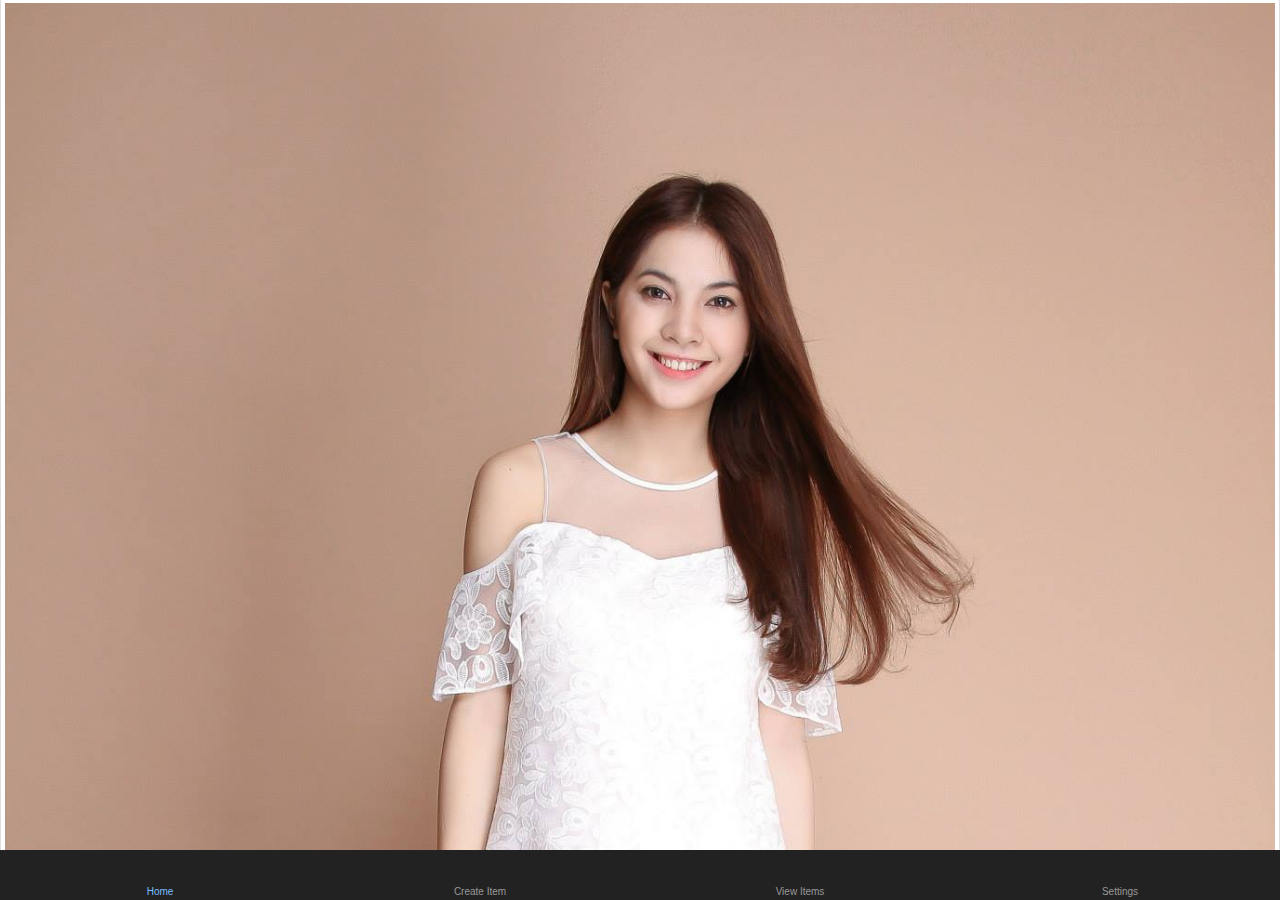
==== commit 39237808: "tabbar menu" ====
--- a/AppPractice/bld/Debug/www/www/index.html
+++ b/AppPractice/bld/Debug/www/www/index.html
@@ -1,5 +1,5 @@
 ﻿<!DOCTYPE html>
-<html>
+<html ng-app="GlobalModule">
 <head>
     <meta charset="utf-8">
     <meta http-equiv="X-UA-Compatible" content="IE=edge">
@@ -12,16 +12,185 @@
     <link href="app/css/lib/bootstrap/bootstrap.min.css" rel="stylesheet" />
     <link href="app/css/lib/bootstrap/bootstrap-theme.css" rel="stylesheet" />
 
+    <link href="app/css/lib/ionicons/css/ionicons.min.css" rel="stylesheet" />
     <link href="app/css/lib/font-awesome/font-awesome.min.css" rel="stylesheet" />
 
     <link href="app/css/lib/onsen/onsenui.css" rel="stylesheet" />
     <link href="app/css/lib/onsen/onsen-css-components.css" rel="stylesheet" />
-
+    <link href="app/css/lib/onsen/onsen-css-components-blue-basic-theme.css" rel="stylesheet" />
+
+    <link href="app/css/details.css" rel="stylesheet" />
     <link href="app/css/layoutStyle.css" rel="stylesheet" />
 </head>
-<body ng-app="GlobalModule">
-    <p>Hello, your application is ready!</p>
-    <a href="#/goto">move</a>
+<body>
+    <ons-navigator var="rootNav">
+        <ons-page>
+            <ons-tabbar var="app" animation="fade">
+                <ons-tab active="true"
+                         label="Home"
+                         icon="home"
+                         page="HomePage.html">
+                    <ons-page>
+                    </ons-page>
+
+                </ons-tab>
+                <ons-tab label="Create Item"
+                         icon="plus"
+                         page="ppabout.html">
+                    <ons-page>
+                    </ons-page>
+                </ons-tab>
+                <ons-tab label="View Items"
+                         icon="fa-lightbulb-o"
+                         page="browse.html"></ons-tab>
+                <ons-tab label="Settings"
+                         icon="gear"
+                         page="page3.html"></ons-tab>
+            </ons-tabbar>
+        </ons-page>
+    </ons-navigator>
+
+    <ons-template id="about.html">
+        <ons-navigator var="app">
+            <ons-page>
+                <ons-list>
+                    <ons-list-header>Android Versions</ons-list-header>
+
+                    <ons-list-item modifier="chevron" onclick="app.pushPage('page1.html', { animation: 'slide' })">KitKat</ons-list-item>
+                    <ons-list-item modifier="chevron">Jelly Bean</ons-list-item>
+                    <ons-list-item modifier="chevron">Honycomb</ons-list-item>
+
+                    <ons-list-header>Mac OS X Versions</ons-list-header>
+
+                    <ons-list-item modifier="chevron">Mavericks</ons-list-item>
+                    <ons-list-item modifier="chevron">Mountain Lion</ons-list-item>
+                    <ons-list-item modifier="chevron">Lion</ons-list-item>
+                    <ons-list-item modifier="chevron">SnowLeopard</ons-list-item>
+
+                </ons-list>
+            </ons-page>
+        </ons-navigator>
+    </ons-template>
+
+
+    <ons-template id="page1.html">
+        <ons-page>
+            <ons-toolbar>
+                <div class="left"><ons-back-button>Back</ons-back-button></div>
+                <div class="center">Page 2</div>
+            </ons-toolbar>
+            <div style="text-align: center; margin-top: 100px;">
+                <ons-button modifier="light" onclick="myNavigator.popPage()">
+                    Pop Page
+                </ons-button>
+            </div>
+        </ons-page>
+    </ons-template>
+
+  
+    <!--<ons-navigator title="Navigator" var="myNavigator">
+
+        <ons-tabbar>
+            <ons-tab page="HomePage.html" label="Home" icon="ion-home" active="true"></ons-tab>
+            <ons-tab page="app/views/about.html" label="Sale Off" icon="ion-ios-pricetags"></ons-tab>
+            <ons-tab page="HomePage.html" label="Search" icon="ion-search"></ons-tab>
+            <ons-tab page="HomePage.html">
+                <ons-icon icon="ion-android-cart">
+                    <div class="notification menu-notification">3</div>
+                </ons-icon>
+            </ons-tab>
+            <ons-tab page="HomePage.html" label="More" icon="ion-navicon-round"></ons-tab>
+        </ons-tabbar>
+    </ons-navigator>-->
+
+
+
+    <ons-template id="HomePage.html">
+        <ons-navigator>
+            <ons-page modifier="shop-details">
+                <div class="">
+                    <img src="app/css/images/marc.jpg" class="img-responsive img-thumbnail" />
+                    <!--<div class="card-name">Marc</div>
+                    <div class="card-desc">The New LookBook 08/2015</div>-->
+                </div>
+                <div class="rating">
+                    <div class="rating-num">
+                        <ons-icon icon="ion-ios-star" fixed-width="false"></ons-icon>
+                        <ons-icon icon="ion-ios-star" fixed-width="false"></ons-icon>
+                        <ons-icon icon="ion-ios-star" fixed-width="false"></ons-icon>
+                        <ons-icon icon="ion-ios-star" fixed-width="false"></ons-icon>
+                        <ons-icon icon="ion-ios-star-half" fixed-width="false"></ons-icon>
+                        4.5
+                    </div>
+                </div>
+
+                <ons-list style="border-top: none">
+                    <ons-list-item style="line-height: 1; padding: 0;">
+                        <ons-row class="action">
+
+                            <ons-col class="action-col">
+                                <div class="action-icon"><ons-icon icon="ion-ios-star-half"></ons-icon></div>
+                                <div class="action-label">Rate</div>
+                            </ons-col>
+
+                            <ons-col class="action-col">
+                                <div class="action-icon"><ons-icon icon="ion-bookmark"></ons-icon></div>
+                                <div class="action-label">Favorite</div>
+                            </ons-col>
+
+                            <ons-col class="action-col">
+                                <div class="action-icon"><ons-icon icon="ion-share"></ons-icon></div>
+                                <div class="action-label">Share</div>
+                            </ons-col>
+
+                            <ons-col class="action-col">
+                                <div class="action-icon"><ons-icon icon="ion-compose"></ons-icon></div>
+                                <div class="action-label">Check In</div>
+                            </ons-col>
+
+                        </ons-row>
+                    </ons-list-item>
+                </ons-list>
+
+                <ons-list style="margin-top: 12px;">
+                    <ons-list-item modifier="chevron">
+                        <!--<div class="prop-desc">
+                            <ons-icon icon="ion-ios-location" size="28px"></ons-icon>
+                            Shop The LookBook
+                        </div>-->
+                        <img src="app/images/lookbooks.jpeg" class="img-responsive img-thumbnail" style="max-height:260px;" />
+                    </ons-list-item>
+
+                    <ons-list-item modifier="chevron">
+                        <!--<div class="prop-desc">
+                            <ons-icon icon="ion-ios-location" size="28px"></ons-icon>
+                            Dresses
+                        </div>-->
+                        <img src="app/images/dresses.jpeg" class="img-responsive img-thumbnail" style="max-height:260px;" />
+                    </ons-list-item>
+
+                    <ons-list-item modifier="chevron">
+                        <!--<ons-icon icon="ion-iphone" size="28px"></ons-icon>
+                        Tops-->
+                        <img src="app/images/tops.jpeg" class="img-responsive img-thumbnail" style="max-height:260px;" />
+                    </ons-list-item>
+
+                    <ons-list-item>
+                        <!--<ons-icon icon="ion-android-cart"></ons-icon>
+                        Bottoms-->
+                        <img src="app/images/bottoms.jpeg" class="img-responsive img-thumbnail" style="max-height:260px;" />
+                    </ons-list-item>
+
+                </ons-list>
+
+            </ons-page>
+
+        </ons-navigator>
+
+    </ons-template>
+
+
+
 
 
 
--- a/AppPractice/bld/Debug/www/www/app/css/lib/onsen/onsen-css-components-blue-basic-theme.css
+++ b/AppPractice/bld/Debug/www/www/app/css/lib/onsen/onsen-css-components-blue-basic-theme.css
@@ -0,0 +1,3985 @@
+html {
+  height: 100%;
+  width: 100%;
+}
+body {
+  position: absolute;
+  top: 0;
+  right: 0;
+  left: 0;
+  bottom: 0;
+  padding: 0;
+  margin: 0;
+  -webkit-text-size-adjust: 100%;
+}
+*:not(input):not(textarea):not(select) {
+  -webkit-user-select: none;
+  -moz-user-select: none;
+  -ms-user-select: none;
+  user-select: none;
+}
+* {
+  -webkit-tap-highlight-color: rgba(0,0,0,0);
+}
+input:active,
+input:focus,
+textarea:active,
+textarea:focus,
+select:active,
+select:focus {
+  outline: none;
+}
+h1 {
+  font-size: 36px;
+}
+h2 {
+  font-size: 30px;
+}
+h3 {
+  font-size: 24px;
+}
+h4,
+h5,
+h6 {
+  font-size: 18px;
+}
+.page {
+  font-family: 'Helvetica Neue', Helvetica, Arial, 'Lucida Grande', sans-serif;
+  -webkit-font-smoothing: antialiased;
+  -moz-osx-font-smoothing: grayscale;
+  font-weight: 400;
+  font-size: 17px;
+  background-color: #f9f9f9;
+  position: absolute;
+  top: 0px;
+  left: 0px;
+  right: 0px;
+  bottom: 0px;
+  overflow: visible;
+  font-size: 17px;
+  color: #1f1f21;
+}
+.page::-webkit-scrollbar {
+  display: none;
+}
+.page__content {
+  background-color: #f9f9f9;
+  position: absolute;
+  top: 0px;
+  left: 0px;
+  right: 0px;
+  bottom: 0px;
+  -webkit-box-sizing: border-box;
+  -moz-box-sizing: border-box;
+  box-sizing: border-box;
+  margin-top: -1px;
+}
+.page__background {
+  background-color: #f9f9f9;
+  position: absolute;
+  top: 0px;
+  left: 0px;
+  right: 0px;
+  bottom: 0px;
+  -webkit-box-sizing: border-box;
+  -moz-box-sizing: border-box;
+  box-sizing: border-box;
+}
+.content-padded {
+  padding: 8px;
+}
+/* topdoc
+  name: Switch
+  class: switch
+  modifiers:
+    :focus: Focus state
+    :disabled: Disabled state
+  markup:
+    <label class="switch">
+      <input type="checkbox" class="switch__input">
+      <div class="switch__toggle"></div>
+    </label>
+    <label class="switch">
+      <input type="checkbox" class="switch__input" checked>
+      <div class="switch__toggle"></div>
+    </label>
+    <label class="switch">
+      <input type="checkbox" class="switch__input" disabled>
+      <div class="switch__toggle"></div>
+    </label>
+*/
+.switch {
+  position: relative;
+  display: inline-block;
+  vertical-align: top;
+  -webkit-box-sizing: border-box;
+  -moz-box-sizing: border-box;
+  box-sizing: border-box;
+  -webkit-background-clip: padding-box;
+  background-clip: padding-box;
+  position: relative;
+  overflow: hidden;
+  font-size: 17px;
+  padding: 0 20px;
+  border: none;
+  overflow: visible;
+  width: 51px;
+  height: 32px;
+  z-index: 0;
+  text-align: left;
+}
+.switch__input {
+  position: absolute;
+  overflow: hidden;
+  right: 0px;
+  top: 0px;
+  left: 0px;
+  bottom: 0px;
+  padding: 0;
+  border: 0;
+  opacity: 0.001;
+  z-index: 1;
+  vertical-align: top;
+  outline: none;
+  width: 100%;
+  height: 100%;
+  margin: 0;
+  -webkit-appearance: none;
+  appearance: none;
+  width: 51px;
+  height: 44px;
+  margin-top: -6px;
+  top: 0px;
+  left: 0px;
+  -webkit-transition: all 0.2s linear;
+  -moz-transition: all 0.2s linear;
+  -o-transition: all 0.2s linear;
+  transition: all 0.2s linear;
+}
+.switch__toggle {
+  background-color: #ddd;
+  position: absolute;
+  top: 0px;
+  left: 0px;
+  right: 0px;
+  bottom: 0px;
+  -webkit-border-radius: 30px;
+  border-radius: 30px;
+  -webkit-transition-property: all;
+  -moz-transition-property: all;
+  -o-transition-property: all;
+  transition-property: all;
+  -webkit-transition-duration: 0.35s;
+  -moz-transition-duration: 0.35s;
+  -o-transition-duration: 0.35s;
+  transition-duration: 0.35s;
+  -webkit-transition-timing-function: ease-out;
+  -moz-transition-timing-function: ease-out;
+  -o-transition-timing-function: ease-out;
+  transition-timing-function: ease-out;
+}
+.switch__toggle:before {
+  -webkit-box-sizing: border-box;
+  -moz-box-sizing: border-box;
+  box-sizing: border-box;
+  -webkit-background-clip: padding-box;
+  background-clip: padding-box;
+  position: absolute;
+  content: '';
+  -webkit-border-radius: 28px;
+  border-radius: 28px;
+  height: 28px;
+  width: 28px;
+  background-color: #fff;
+  left: 2px;
+  top: 2px;
+  -webkit-transition-property: all;
+  -moz-transition-property: all;
+  -o-transition-property: all;
+  transition-property: all;
+  -webkit-transition-duration: 0.35s;
+  -moz-transition-duration: 0.35s;
+  -o-transition-duration: 0.35s;
+  transition-duration: 0.35s;
+  -webkit-transition-timing-function: cubic-bezier(0.5, 1.6, 0.5, 1);
+  -moz-transition-timing-function: cubic-bezier(0.5, 1.6, 0.5, 1);
+  -o-transition-timing-function: cubic-bezier(0.5, 1.6, 0.5, 1);
+  transition-timing-function: cubic-bezier(0.5, 1.6, 0.5, 1);
+}
+.switch__input:checked + .switch__toggle {
+  background-color: #5198db;
+}
+.switch__input:checked + .switch__toggle:before {
+  -webkit-transform: translateX(18px);
+  -moz-transform: translateX(18px);
+  -ms-transform: translateX(18px);
+  -o-transform: translateX(18px);
+  transform: translateX(18px);
+}
+.switch__input:not(:checked) + .switch__toggle:before {
+  -webkit-transform: translateX(0px);
+  -moz-transform: translateX(0px);
+  -ms-transform: translateX(0px);
+  -o-transform: translateX(0px);
+  transform: translateX(0px);
+}
+.switch__input:disabled + .switch__toggle {
+  opacity: 0.3;
+  cursor: default;
+  pointer-events: none;
+}
+/* topdoc
+  name: Range
+  class: range
+  modifiers:
+    :active: Active state
+    :disabled: Disabled state
+    :focus: Focused
+  markup:
+    <input type="range" class="range">
+    <input type="range" class="range" disabled>
+  showcase:
+    <div class="navigation-bar">
+        <div class="navigation-bar__item center full">
+            <h1 class="navigation-bar__title">Range</h1>
+        </div>
+    </div>
+
+    <div style="padding:8px">
+      <input type="range" class="range" style="width:100%" value="0">
+    </div>
+
+    <div style="padding:8px">
+      <input type="range" class="range" style="width:100%" value="30">
+    </div>
+
+    <div style="padding:8px">
+      <input type="range" class="range" style="width:100%" value="60">
+    </div>
+
+    <div style="padding:8px">
+      <input type="range" class="range" style="width:100%" value="90">
+    </div>
+*/
+.range {
+  padding: 0;
+  margin: 0;
+  font: inherit;
+  color: inherit;
+  background: transparent;
+  border: none;
+  line-height: normal;
+  -webkit-box-sizing: border-box;
+  -moz-box-sizing: border-box;
+  box-sizing: border-box;
+  -webkit-background-clip: padding-box;
+  background-clip: padding-box;
+  vertical-align: top;
+  outline: none;
+  line-height: 1;
+  -webkit-appearance: none;
+  -webkit-border-radius: 4px;
+  border-radius: 4px;
+  border: none;
+  height: 2px;
+  -webkit-border-radius: 0;
+  border-radius: 0;
+  -webkit-border-radius: 3px;
+  border-radius: 3px;
+  background-image: -webkit-gradient(linear, left top, left bottom, from(#ddd), to(#ddd));
+  background-image: -webkit-linear-gradient(#ddd, #ddd);
+  background-image: -moz-linear-gradient(#ddd, #ddd);
+  background-image: -o-linear-gradient(#ddd, #ddd);
+  background-image: linear-gradient(#ddd, #ddd);
+  background-position: left center;
+  -webkit-background-size: 100% 2px;
+  background-size: 100% 2px;
+  background-repeat: no-repeat;
+  overflow: hidden;
+  height: 31px;
+}
+.range::-moz-range-track {
+  position: relative;
+  border: none;
+  background-color: #ddd;
+  height: 2px;
+  border-radius: 30px;
+  box-shadow: none;
+  top: 0;
+  margin: 0;
+  padding: 0;
+}
+.range::-webkit-slider-thumb {
+  cursor: pointer;
+  -webkit-appearance: none;
+  position: relative;
+  height: 29px;
+  width: 29px;
+  background-color: #fff;
+  border: 1px solid #ddd;
+  -webkit-border-radius: 30px;
+  border-radius: 30px;
+  -webkit-box-shadow: none;
+  box-shadow: none;
+  top: 0;
+  margin: 0;
+  padding: 0;
+}
+.range::-moz-range-thumb {
+  cursor: pointer;
+  position: relative;
+  height: 29px;
+  width: 29px;
+  background-color: #fff;
+  border: 1px solid #ddd;
+  border-radius: 30px;
+  box-shadow: none;
+  margin: 0;
+  padding: 0;
+}
+.range::-webkit-slider-thumb:before {
+  position: absolute;
+  top: 13px;
+  right: 0px;
+  left: -1024px;
+  width: 1024px;
+  height: 2px;
+  background-color: rgba(24,103,194,0.81);
+  content: '';
+  margin: 0;
+  padding: 0;
+}
+.range:disabled {
+  opacity: 0.3;
+  cursor: default;
+  pointer-events: none;
+}
+/* topdoc
+  name: Navigation Bar
+  class: navigation-bar
+  markup:
+    <div class="navigation-bar">
+      <div class="navigation-bar__center">Navigation Bar</div>
+    </div>
+*/
+.navigation-bar {
+  font-family: 'Helvetica Neue', Helvetica, Arial, 'Lucida Grande', sans-serif;
+  -webkit-font-smoothing: antialiased;
+  -moz-osx-font-smoothing: grayscale;
+  font-weight: 400;
+  font-size: 17px;
+  -webkit-box-sizing: border-box;
+  -moz-box-sizing: border-box;
+  box-sizing: border-box;
+  -webkit-background-clip: padding-box;
+  background-clip: padding-box;
+  white-space: nowrap;
+  overflow: hidden;
+  word-spacing: 0;
+  padding: 0;
+  margin: 0;
+  font: inherit;
+  color: inherit;
+  background: transparent;
+  border: none;
+  line-height: normal;
+  cursor: default;
+  -webkit-user-select: none;
+  -moz-user-select: none;
+  -ms-user-select: none;
+  user-select: none;
+  z-index: 2;
+  display: block;
+  height: 44px;
+  padding-left: 0;
+  padding-right: 0;
+  background: #fff;
+  color: #1f1f21;
+  -webkit-box-shadow: none;
+  box-shadow: none;
+  border-bottom: 1px solid #ddd;
+  font-weight: 400;
+  width: 100%;
+  white-space: nowrap;
+  overflow: visible;
+}
+@media (-webkit-min-device-pixel-ratio: 2), (min-resolution: 192dpi) {
+  .navigation-bar {
+    border-bottom: none;
+    -webkit-background-size: 100% 1px;
+    background-size: 100% 1px;
+    background-repeat: no-repeat;
+    background-position: bottom;
+    background-image: -webkit-linear-gradient(90deg, #ddd, #ddd 50%, transparent 50%);
+    background-image: -moz-linear-gradient(90deg, #ddd, #ddd 50%, transparent 50%);
+    background-image: -o-linear-gradient(90deg, #ddd, #ddd 50%, transparent 50%);
+    background-image: linear-gradient(0deg, #ddd, #ddd 50%, transparent 50%);
+  }
+}
+.navigation-bar__line-height {
+  line-height: 44px;
+  padding-bottom: 0;
+  padding-top: 0;
+}
+.navigation-bar__bg {
+  background: #fff;
+}
+.navigation-bar__item,
+.navigation-bar__left,
+.navigation-bar__right,
+.navigation-bar__center {
+  -webkit-box-sizing: border-box;
+  -moz-box-sizing: border-box;
+  box-sizing: border-box;
+  -webkit-background-clip: padding-box;
+  background-clip: padding-box;
+  padding: 0;
+  margin: 0;
+  font: inherit;
+  color: inherit;
+  background: transparent;
+  border: none;
+  line-height: normal;
+  height: 44px;
+  vertical-align: top;
+  overflow: visible;
+  display: block;
+  vertical-align: middle;
+  float: left;
+}
+.navigation-bar__left {
+  max-width: 50%;
+  width: 27%;
+  text-align: left;
+}
+.navigation-bar__right {
+  max-width: 50%;
+  width: 27%;
+  text-align: right;
+}
+.navigation-bar__center {
+  width: 46%;
+  text-align: center;
+  line-height: 44px;
+  font-size: 17px;
+  font-weight: 500;
+  color: #1f1f21;
+}
+.navigation-bar__title {
+  line-height: 44px;
+  font-size: 17px;
+  font-weight: 500;
+  color: #1f1f21;
+  margin: 0;
+  padding: 0;
+  overflow: visible;
+}
+.navigation-bar__center:first-child:last-child {
+  width: 100%;
+}
+/* topdoc
+  name: Navigation Bar Item
+  use: Toolbar Button, Navigation Bar
+  markup:
+    <div class="navigation-bar">
+      <div class="navigation-bar__left">
+        <span class="toolbar-button--quiet navigation-bar__line-height">
+          <i class="ion-navicon" style="font-size:32px; vertical-align:-6px;"></i>
+        </span>
+      </div>
+
+      <div class="navigation-bar__center">
+        Navigation Bar
+      </div>
+
+      <div class="navigation-bar__right">
+        <span class="toolbar-button--quiet navigation-bar__line-height">Label</span>
+      </div>
+    </div>
+*/
+/* topdoc
+  name: Navigation Bar with Outline Button
+  use: Toolbar Button, Navigation Bar
+  markup:
+    <!-- Prerequisite=This example use ionicons(http://ionicons.com) to display icons. -->
+    <div class="navigation-bar">
+      <div class="navigation-bar__left">
+        <span class="toolbar-button--outline navigation-bar__line-height">
+          <i class="ion-navicon" style="font-size:32px; vertical-align:-6px;"></i>
+        </span>
+      </div>
+
+      <div class="navigation-bar__center">
+        Title
+      </div>
+
+      <div class="navigation-bar__right">
+        <span class="toolbar-button--outline navigation-bar__line-height">Button</span>
+      </div>
+    </div>
+*/
+/* topdoc
+  name: Android-like Navigation Bar
+  class: navigation-bar--android
+  hint: .navigation-bar--android
+  use: Navigation Bar, Toolbar Button
+  markup:
+    <div class="navigation-bar navigation-bar--android">
+      <div class="navigation-bar__left navigation-bar--android__left">
+        <span class="toolbar-button navigation-bar__line-height" style="padding:0 5px 0 5px;"><i class="ion-android-arrow-back" style="font-size:20px;"></i></span>
+      </div>
+      <div class="navigation-bar__center navigation-bar--android__center">
+        <span class="toolbar-button navigation-bar__line-height" style="padding:0">
+          <i class="ion-cube" style="font-size:20px;"></i> App Bar
+        </span>
+      </div>
+      <div class="navigation-bar__right navigation-bar--android__right">
+        <span class="toolbar-button--quiet navigation-bar__line-height">
+          <i class="ion-android-share" style="font-size:20px;"></i>
+        </span>
+        <span class="toolbar-button--quiet navigation-bar__line-height">
+          <i class="ion-android-more" style="font-size:20px;"></i>
+        </span>
+      </div>
+    </div>
+*/
+.navigation-bar--android__left {
+  float: left;
+  text-align: left;
+  width: auto;
+  min-width: 10px;
+}
+.navigation-bar--android__center {
+  float: left;
+  text-align: left;
+  width: auto;
+  max-width: 50%;
+}
+.navigation-bar--android__right {
+  float: right;
+  text-align: right;
+  width: auto;
+}
+.navigation-bar--android__center:first-child:last-child {
+  padding-left: 10px;
+}
+/* topdoc
+  name: Android-like Navigation Bar(2)
+  use: Android-like Navigation Bar
+  markup:
+    <div class="navigation-bar navigation-bar--android">
+      <div class="navigation-bar__left navigation-bar--android__left">
+        <span class="toolbar-button navigation-bar__line-height" style="padding:0 5px 0 0;"><i class="ion-android-drawer" style="font-size:20px;"></i></span>
+      </div>
+      <div class="navigation-bar__center navigation-bar--android__center">
+        App Bar
+      </div>
+      <div class="navigation-bar__right navigation-bar--android__right">
+        <span class="toolbar-button--quiet navigation-bar__line-height">
+          <i class="ion-android-star" style="font-size:20px;"></i>
+        </span>
+        <span class="toolbar-button--quiet navigation-bar__line-height">
+          <i class="ion-android-search" style="font-size:20px;"></i>
+        </span>
+        <span class="toolbar-button--quiet navigation-bar__line-height">
+          <i class="ion-android-more" style="font-size:20px;"></i>
+        </span>
+      </div>
+    </div>
+*/
+/* topdoc
+  name: Transparent Navigation Bar
+  class: navigation-bar--transparent
+  use: Toolbar Button, Navigation Bar
+  markup:
+    <div class="navigation-bar navigation-bar--transparent">
+      <div class="navigation-bar__left">
+        <span class="toolbar-button--quiet navigation-bar__line-height">
+          <i class="ion-navicon" style="font-size:32px; vertical-align:-6px;"></i>
+        </span>
+      </div>
+      <div class="navigation-bar__center">
+        Navigation Bar
+      </div>
+      <div class="navigation-bar__right">
+        <span class="toolbar-button--quiet navigation-bar__line-height">Label</span>
+      </div>
+    </div>
+*/
+.navigation-bar--transparent {
+  background-color: transparent;
+  background-image: none;
+  border: none;
+}
+/* topdoc
+  name: Navigation Bar with Outline Button
+  use: Toolbar Button, Navigation Bar
+  markup:
+    <!-- Prerequisite=This example use ionicons(http://ionicons.com) to display icons. -->
+    <div class="navigation-bar">
+      <div class="navigation-bar__left">
+        <span class="toolbar-button--outline navigation-bar__line-height">
+          <i class="ion-navicon" style="font-size:32px; vertical-align:-6px;"></i>
+        </span>
+      </div>
+
+      <div class="navigation-bar__center">
+        Title
+      </div>
+
+      <div class="navigation-bar__right">
+        <span class="toolbar-button--outline navigation-bar__line-height">Button</span>
+      </div>
+    </div>
+*/
+/* topdoc
+  name: Transparent Navigation Bar
+  class: navigation-bar--transparent
+  use: Toolbar Button, Navigation Bar
+  markup:
+    <!-- Prerequisite=This example use ionicons(http://ionicons.com) to display icons. -->
+    <div class="navigation-bar navigation-bar--transparent">
+      <div class="navigation-bar__left">
+        <span class="toolbar-button--quiet navigation-bar__line-height">
+          <i class="ion-navicon" style="font-size:32px; vertical-align:-6px;"></i>
+        </span>
+      </div>
+      <div class="navigation-bar__center">
+        Navigation Bar
+      </div>
+      <div class="navigation-bar__right">
+        <span class="toolbar-button--quiet navigation-bar__line-height">Label</span>
+      </div>
+    </div>
+*/
+.navigation-bar--transparent {
+  background-color: transparent;
+  background-image: none;
+  border: none;
+}
+/* topdoc
+  name: Bottom Bar
+  class: bottom-bar
+  use: Navigation Bar
+  markup:
+    <div class="bottom-bar">
+      <div class="bottom-bar__line-height" style="text-align:center">Bottom Toolbar</div>
+    </div>
+*/
+.bottom-bar {
+  font-family: 'Helvetica Neue', Helvetica, Arial, 'Lucida Grande', sans-serif;
+  -webkit-font-smoothing: antialiased;
+  -moz-osx-font-smoothing: grayscale;
+  font-weight: 400;
+  font-size: 17px;
+  -webkit-box-sizing: border-box;
+  -moz-box-sizing: border-box;
+  box-sizing: border-box;
+  -webkit-background-clip: padding-box;
+  background-clip: padding-box;
+  white-space: nowrap;
+  overflow: hidden;
+  word-spacing: 0;
+  padding: 0;
+  margin: 0;
+  font: inherit;
+  color: inherit;
+  background: transparent;
+  border: none;
+  line-height: normal;
+  cursor: default;
+  -webkit-user-select: none;
+  -moz-user-select: none;
+  -ms-user-select: none;
+  user-select: none;
+  z-index: 2;
+  display: block;
+  height: 44px;
+  padding-left: 0;
+  padding-right: 0;
+  background: #fff;
+  color: #1f1f21;
+  -webkit-box-shadow: none;
+  box-shadow: none;
+  font-weight: 400;
+  border-bottom: none;
+  border-top: 1px solid #ddd;
+  position: absolute;
+  bottom: 0px;
+  right: 0px;
+  left: 0px;
+}
+@media (-webkit-min-device-pixel-ratio: 2), (min-resolution: 192dpi) {
+  .bottom-bar {
+    border-top: none;
+    -webkit-background-size: 100% 1px;
+    background-size: 100% 1px;
+    background-repeat: no-repeat;
+    background-position: top;
+    background-image: -webkit-linear-gradient(270deg, #ddd, #ddd 50%, transparent 50%);
+    background-image: -moz-linear-gradient(270deg, #ddd, #ddd 50%, transparent 50%);
+    background-image: -o-linear-gradient(270deg, #ddd, #ddd 50%, transparent 50%);
+    background-image: linear-gradient(180deg, #ddd, #ddd 50%, transparent 50%);
+  }
+}
+.bottom-bar__line-height {
+  line-height: 44px;
+  padding-bottom: 0;
+  padding-top: 0;
+}
+.bottom-bar--transparent {
+  background-color: transparent;
+  background-image: none;
+  border: none;
+}
+/* topdoc
+  name: Navigation Bar with Segment
+  class: navigation-bar
+  hint: .navigation-bar .button-bar
+  use: Segment, Navigation Bar
+  markup:
+    <div class="navigation-bar">
+      <div class="navigation-bar__center">
+        <div class="button-bar" style="width:200px;margin:7px 50px;">
+          <div class="button-bar__item">
+            <input type="radio" name="navi-segment-a" checked>
+            <div class="button-bar__button">One</div>
+          </div>
+
+          <div class="button-bar__item">
+            <input type="radio" name="navi-segment-a">
+            <div class="button-bar__button">Two</div>
+          </div>
+        </div>
+      </div>
+    </div>
+*/
+/* topdoc
+  name: Button
+  class: button
+  modifiers:
+    :active: Active state
+    :disabled: Disabled state
+    :focus: Focused
+  markup:
+    <button class="button">Button</button>
+    <button class="button" disabled>Button</button>
+*/
+.button {
+  position: relative;
+  display: inline-block;
+  vertical-align: top;
+  -webkit-box-sizing: border-box;
+  -moz-box-sizing: border-box;
+  box-sizing: border-box;
+  -webkit-background-clip: padding-box;
+  background-clip: padding-box;
+  padding: 0;
+  margin: 0;
+  font: inherit;
+  color: inherit;
+  background: transparent;
+  border: none;
+  line-height: normal;
+  font-family: 'Helvetica Neue', Helvetica, Arial, 'Lucida Grande', sans-serif;
+  -webkit-font-smoothing: antialiased;
+  -moz-osx-font-smoothing: grayscale;
+  font-weight: 400;
+  font-size: 17px;
+  cursor: default;
+  -webkit-user-select: none;
+  -moz-user-select: none;
+  -ms-user-select: none;
+  user-select: none;
+  text-overflow: ellipsis;
+  white-space: nowrap;
+  overflow: hidden;
+  height: auto;
+  text-decoration: none;
+  padding: 4px 10px;
+  font-size: 17px;
+  line-height: 32px;
+  letter-spacing: 0;
+  color: #fff;
+  vertical-align: middle;
+  background-color: rgba(24,103,194,0.81);
+  border: 0px solid currentColor;
+  -webkit-border-radius: 3px;
+  border-radius: 3px;
+  -webkit-transition: none;
+  -moz-transition: none;
+  -o-transition: none;
+  transition: none;
+}
+.button:hover {
+  -webkit-transition: none;
+  -moz-transition: none;
+  -o-transition: none;
+  transition: none;
+}
+.button:active {
+  background-color: rgba(24,103,194,0.81);
+  -webkit-transition: none;
+  -moz-transition: none;
+  -o-transition: none;
+  transition: none;
+  opacity: 0.2;
+}
+.button:focus {
+  outline: 0;
+}
+.button:disabled,
+.button[disabled] {
+  opacity: 0.3;
+  cursor: default;
+  pointer-events: none;
+}
+/* topdoc
+  name: Outline Button
+  class: button--outline
+  use: Button
+  markup:
+    <button class="button button--outline">Button</button>
+    <button class="button button--outline" disabled>Button</button>
+*/
+.button--outline {
+  background-color: transparent;
+  border: 1px solid rgba(24,103,194,0.81);
+  color: rgba(24,103,194,0.81);
+}
+.button--outline:active {
+  background-color: rgba(24,103,194,0.2);
+  border: 1px solid rgba(24,103,194,0.81);
+  color: rgba(24,103,194,0.81);
+  opacity: 1;
+}
+.button--outline:hover {
+  border: 1px solid rgba(24,103,194,0.81);
+  -webkit-transition: 0;
+  -moz-transition: 0;
+  -o-transition: 0;
+  transition: 0;
+}
+/* topdoc
+  name: Light Button
+  class: button--light
+  use: Button
+  markup:
+    <button class="button button--light">Button</button>
+    <button class="button button--light" disabled>Button</button>
+*/
+.button--light {
+  background-color: transparent;
+  color: rgba(0,0,0,0.4);
+  border: 1px solid rgba(0,0,0,0.2);
+}
+.button--light:active {
+  background-color: rgba(0,0,0,0.05);
+  color: rgba(0,0,0,0.4);
+  border: 1px solid rgba(0,0,0,0.2);
+  opacity: 1;
+}
+/* topdoc
+  name: Quiet Button
+  class: button--quiet
+  markup:
+    <button class="button--quiet">Button</button>
+    <button class="button--quiet" disabled>Button</button>
+*/
+.button--quiet {
+  position: relative;
+  display: inline-block;
+  vertical-align: top;
+  -webkit-box-sizing: border-box;
+  -moz-box-sizing: border-box;
+  box-sizing: border-box;
+  -webkit-background-clip: padding-box;
+  background-clip: padding-box;
+  padding: 0;
+  margin: 0;
+  font: inherit;
+  color: inherit;
+  background: transparent;
+  border: none;
+  line-height: normal;
+  font-family: 'Helvetica Neue', Helvetica, Arial, 'Lucida Grande', sans-serif;
+  -webkit-font-smoothing: antialiased;
+  -moz-osx-font-smoothing: grayscale;
+  font-weight: 400;
+  font-size: 17px;
+  cursor: default;
+  -webkit-user-select: none;
+  -moz-user-select: none;
+  -ms-user-select: none;
+  user-select: none;
+  text-overflow: ellipsis;
+  white-space: nowrap;
+  overflow: hidden;
+  height: auto;
+  text-decoration: none;
+  padding: 4px 10px;
+  font-size: 17px;
+  line-height: 32px;
+  letter-spacing: 0;
+  color: #fff;
+  vertical-align: middle;
+  background-color: rgba(24,103,194,0.81);
+  border: 0px solid currentColor;
+  -webkit-border-radius: 3px;
+  border-radius: 3px;
+  -webkit-transition: none;
+  -moz-transition: none;
+  -o-transition: none;
+  transition: none;
+  background: transparent;
+  border: 1px solid transparent;
+  -webkit-box-shadow: none;
+  box-shadow: none;
+  background: transparent;
+  color: rgba(24,103,194,0.81);
+  border: none;
+}
+.button--quiet:disabled,
+.button--quiet[disabled] {
+  opacity: 0.3;
+  cursor: default;
+  pointer-events: none;
+  border: none;
+}
+.button--quiet:hover {
+  -webkit-transition: none;
+  -moz-transition: none;
+  -o-transition: none;
+  transition: none;
+}
+.button--quiet:focus {
+  outline: 0;
+}
+.button--quiet:active {
+  background-color: transparent;
+  border: none;
+  -webkit-transition: none;
+  -moz-transition: none;
+  -o-transition: none;
+  transition: none;
+  opacity: 0.2;
+  color: rgba(24,103,194,0.81);
+}
+/* topdoc
+  name: Call To Action Button
+  class: button--cta
+  markup:
+    <button class="button--cta">Button</button>
+    <button class="button--cta" disabled>Button</button>
+*/
+.button--cta {
+  position: relative;
+  display: inline-block;
+  vertical-align: top;
+  -webkit-box-sizing: border-box;
+  -moz-box-sizing: border-box;
+  box-sizing: border-box;
+  -webkit-background-clip: padding-box;
+  background-clip: padding-box;
+  padding: 0;
+  margin: 0;
+  font: inherit;
+  color: inherit;
+  background: transparent;
+  border: none;
+  line-height: normal;
+  font-family: 'Helvetica Neue', Helvetica, Arial, 'Lucida Grande', sans-serif;
+  -webkit-font-smoothing: antialiased;
+  -moz-osx-font-smoothing: grayscale;
+  font-weight: 400;
+  font-size: 17px;
+  cursor: default;
+  -webkit-user-select: none;
+  -moz-user-select: none;
+  -ms-user-select: none;
+  user-select: none;
+  text-overflow: ellipsis;
+  white-space: nowrap;
+  overflow: hidden;
+  height: auto;
+  text-decoration: none;
+  padding: 4px 10px;
+  font-size: 17px;
+  line-height: 32px;
+  letter-spacing: 0;
+  color: #fff;
+  vertical-align: middle;
+  background-color: rgba(24,103,194,0.81);
+  border: 0px solid currentColor;
+  -webkit-border-radius: 3px;
+  border-radius: 3px;
+  -webkit-transition: none;
+  -moz-transition: none;
+  -o-transition: none;
+  transition: none;
+  border: none;
+  background-color: #25a6d9;
+  color: #fff;
+}
+.button--cta:hover {
+  -webkit-transition: none;
+  -moz-transition: none;
+  -o-transition: none;
+  transition: none;
+}
+.button--cta:focus {
+  outline: 0;
+}
+.button--cta:active {
+  color: var-button-cat-color;
+  background-color: #25a6d9;
+  -webkit-transition: none;
+  -moz-transition: none;
+  -o-transition: none;
+  transition: none;
+  opacity: 0.2;
+}
+.button--cta:disabled,
+.button--cta[disabled] {
+  opacity: 0.3;
+  cursor: default;
+  pointer-events: none;
+}
+/* topdoc
+  name: Large Button
+  class: button--large
+  use: Button
+  markup:
+    <button class="button button--large">Button</button>
+*/
+.button--large {
+  font-size: 17px;
+  font-weight: 500;
+  line-height: 36px;
+  padding: 4px 12px;
+  display: block;
+  width: 100%;
+  text-align: center;
+}
+.button--large:active {
+  background-color: rgba(24,103,194,0.81);
+  -webkit-transition: none;
+  -moz-transition: none;
+  -o-transition: none;
+  transition: none;
+  opacity: 0.2;
+  -webkit-transition: none;
+  -moz-transition: none;
+  -o-transition: none;
+  transition: none;
+}
+.button--large:disabled,
+.button--large[disabled] {
+  opacity: 0.3;
+  cursor: default;
+  pointer-events: none;
+}
+.button--large:hover {
+  -webkit-transition: none;
+  -moz-transition: none;
+  -o-transition: none;
+  transition: none;
+}
+.button--large:focus {
+  outline: 0;
+}
+/* topdoc
+  name: Large Quiet Button
+  class: button--large--quiet
+  markup:
+    <button class="button--large--quiet">Button</button>
+*/
+.button--large--quiet {
+  position: relative;
+  display: inline-block;
+  vertical-align: top;
+  -webkit-box-sizing: border-box;
+  -moz-box-sizing: border-box;
+  box-sizing: border-box;
+  -webkit-background-clip: padding-box;
+  background-clip: padding-box;
+  padding: 0;
+  margin: 0;
+  font: inherit;
+  color: inherit;
+  background: transparent;
+  border: none;
+  line-height: normal;
+  font-family: 'Helvetica Neue', Helvetica, Arial, 'Lucida Grande', sans-serif;
+  -webkit-font-smoothing: antialiased;
+  -moz-osx-font-smoothing: grayscale;
+  font-weight: 400;
+  font-size: 17px;
+  cursor: default;
+  -webkit-user-select: none;
+  -moz-user-select: none;
+  -ms-user-select: none;
+  user-select: none;
+  text-overflow: ellipsis;
+  white-space: nowrap;
+  overflow: hidden;
+  height: auto;
+  text-decoration: none;
+  padding: 4px 10px;
+  font-size: 17px;
+  line-height: 32px;
+  letter-spacing: 0;
+  color: #fff;
+  vertical-align: middle;
+  background-color: rgba(24,103,194,0.81);
+  border: 0px solid currentColor;
+  -webkit-border-radius: 3px;
+  border-radius: 3px;
+  -webkit-transition: none;
+  -moz-transition: none;
+  -o-transition: none;
+  transition: none;
+  font-size: 17px;
+  font-weight: 500;
+  line-height: 36px;
+  padding: 4px 12px;
+  display: block;
+  width: 100%;
+  background: transparent;
+  border: 1px solid transparent;
+  -webkit-box-shadow: none;
+  box-shadow: none;
+  color: rgba(24,103,194,0.81);
+  text-align: center;
+}
+.button--large--quiet:active {
+  -webkit-transition: none;
+  -moz-transition: none;
+  -o-transition: none;
+  transition: none;
+  opacity: 0.2;
+  color: rgba(24,103,194,0.81);
+  background: transparent;
+  border: 1px solid transparent;
+  -webkit-box-shadow: none;
+  box-shadow: none;
+}
+.button--large--quiet:disabled,
+.button--large--quiet[disabled] {
+  opacity: 0.3;
+  cursor: default;
+  pointer-events: none;
+}
+.button--large--quiet:hover {
+  -webkit-transition: none;
+  -moz-transition: none;
+  -o-transition: none;
+  transition: none;
+}
+.button--large--quiet:focus {
+  outline: 0;
+}
+/* topdoc
+  name: Large Call To Action Button
+  class: button--large--cta
+  markup:
+    <button class="button--large--cta" >Button</button>
+*/
+.button--large--cta {
+  position: relative;
+  display: inline-block;
+  vertical-align: top;
+  -webkit-box-sizing: border-box;
+  -moz-box-sizing: border-box;
+  box-sizing: border-box;
+  -webkit-background-clip: padding-box;
+  background-clip: padding-box;
+  padding: 0;
+  margin: 0;
+  font: inherit;
+  color: inherit;
+  background: transparent;
+  border: none;
+  line-height: normal;
+  font-family: 'Helvetica Neue', Helvetica, Arial, 'Lucida Grande', sans-serif;
+  -webkit-font-smoothing: antialiased;
+  -moz-osx-font-smoothing: grayscale;
+  font-weight: 400;
+  font-size: 17px;
+  cursor: default;
+  -webkit-user-select: none;
+  -moz-user-select: none;
+  -ms-user-select: none;
+  user-select: none;
+  text-overflow: ellipsis;
+  white-space: nowrap;
+  overflow: hidden;
+  height: auto;
+  text-decoration: none;
+  padding: 4px 10px;
+  font-size: 17px;
+  line-height: 32px;
+  letter-spacing: 0;
+  color: #fff;
+  vertical-align: middle;
+  background-color: rgba(24,103,194,0.81);
+  border: 0px solid currentColor;
+  -webkit-border-radius: 3px;
+  border-radius: 3px;
+  -webkit-transition: none;
+  -moz-transition: none;
+  -o-transition: none;
+  transition: none;
+  border: none;
+  background-color: #25a6d9;
+  color: #fff;
+  font-size: 17px;
+  font-weight: 500;
+  line-height: 36px;
+  padding: 4px 12px;
+  width: 100%;
+  text-align: center;
+  display: block;
+}
+.button--large--cta:hover {
+  -webkit-transition: none;
+  -moz-transition: none;
+  -o-transition: none;
+  transition: none;
+}
+.button--large--cta:focus {
+  outline: 0;
+}
+.button--large--cta:active {
+  color: #fff;
+  background-color: #25a6d9;
+  -webkit-transition: none;
+  -moz-transition: none;
+  -o-transition: none;
+  transition: none;
+  opacity: 0.2;
+}
+.button--large--cta:disabled,
+.button--large--cta[disabled] {
+  opacity: 0.3;
+  cursor: default;
+  pointer-events: none;
+}
+/* topdoc
+  name: Button Bar
+  class: button-bar
+  modifiers:
+    :disabled: Disabled state
+  markup:
+    <div class="button-bar" style="width:280px;margin:0 auto;">
+      <div class="button-bar__item">
+        <button class="button-bar__button">One</button>
+      </div>
+      <div class="button-bar__item">
+        <button class="button-bar__button">Two</button>
+      </div>
+      <div class="button-bar__item">
+        <button class="button-bar__button">Three</button>
+      </div>
+    </div>
+*/
+.button-bar {
+  font-family: 'Helvetica Neue', Helvetica, Arial, 'Lucida Grande', sans-serif;
+  -webkit-font-smoothing: antialiased;
+  -moz-osx-font-smoothing: grayscale;
+  font-weight: 400;
+  font-size: 17px;
+  display: table;
+  table-layout: fixed;
+  white-space: nowrap;
+  margin: 0;
+  padding: 0;
+  position: relative;
+  margin: 0;
+  border: none;
+}
+.button-bar__item {
+  font-family: 'Helvetica Neue', Helvetica, Arial, 'Lucida Grande', sans-serif;
+  -webkit-font-smoothing: antialiased;
+  -moz-osx-font-smoothing: grayscale;
+  font-weight: 400;
+  font-size: 17px;
+  display: table-cell;
+  width: auto;
+  -webkit-border-radius: 0;
+  border-radius: 0;
+  position: relative;
+  position: relative;
+  overflow: hidden;
+  padding: 0;
+  position: relative;
+  overflow: hidden;
+}
+.button-bar__item > input {
+  position: absolute;
+  overflow: hidden;
+  right: 0px;
+  top: 0px;
+  left: 0px;
+  bottom: 0px;
+  padding: 0;
+  border: 0;
+  opacity: 0.001;
+  z-index: 1;
+  vertical-align: top;
+  outline: none;
+  width: 100%;
+  height: 100%;
+  margin: 0;
+  -webkit-appearance: none;
+  appearance: none;
+}
+.button-bar__item:first-child > .button-bar__button {
+  border-left: 1px solid rgba(18,114,224,0.77);
+  border-right: 1px solid rgba(18,114,224,0.77);
+  -webkit-border-top-left-radius: 4px;
+  border-top-left-radius: 4px;
+  -webkit-border-bottom-left-radius: 4px;
+  border-bottom-left-radius: 4px;
+}
+.button-bar__item:last-child > .button-bar__button {
+  border-right: 1px solid rgba(18,114,224,0.77);
+  -webkit-border-top-right-radius: 4px;
+  border-top-right-radius: 4px;
+  -webkit-border-bottom-right-radius: 4px;
+  border-bottom-right-radius: 4px;
+}
+.button-bar__button {
+  font-family: 'Helvetica Neue', Helvetica, Arial, 'Lucida Grande', sans-serif;
+  -webkit-font-smoothing: antialiased;
+  -moz-osx-font-smoothing: grayscale;
+  font-weight: 400;
+  font-size: 17px;
+  -webkit-border-radius: inherit;
+  border-radius: inherit;
+  background-color: transparent;
+  color: rgba(18,114,224,0.77);
+  border: 0px solid rgba(18,114,224,0.77);
+  border-top: 1px solid rgba(18,114,224,0.77);
+  border-bottom: 1px solid rgba(18,114,224,0.77);
+  border-right: 1px solid rgba(18,114,224,0.77);
+  font-weight: 400;
+  padding: 0 8px;
+  height: 27px;
+  line-height: 27px;
+  font-size: 13px;
+  width: 100%;
+  -webkit-transition: background-color 0.2s linear, color 0.2s linear;
+  -moz-transition: background-color 0.2s linear, color 0.2s linear;
+  -o-transition: background-color 0.2s linear, color 0.2s linear;
+  transition: background-color 0.2s linear, color 0.2s linear;
+  -webkit-box-sizing: border-box;
+  -moz-box-sizing: border-box;
+  box-sizing: border-box;
+}
+.button-bar__button:active,
+:active + .button-bar__button {
+  background-color: rgba(18,114,224,0.2);
+  border: 0px solid rgba(18,114,224,0.77);
+  border-top: 1px solid rgba(18,114,224,0.77);
+  border-bottom: 1px solid rgba(18,114,224,0.77);
+  border-right: 1px solid rgba(18,114,224,0.77);
+  height: 27px;
+  line-height: 27px;
+  font-size: 13px;
+  width: 100%;
+  -webkit-transition: none;
+  -moz-transition: none;
+  -o-transition: none;
+  transition: none;
+}
+.button-bar__item.active > .button-bar__button,
+:checked + .button-bar__button {
+  background-color: rgba(18,114,224,0.77);
+  color: #fff;
+  -webkit-transition: none;
+  -moz-transition: none;
+  -o-transition: none;
+  transition: none;
+}
+.button-bar__button:disabled {
+  opacity: 0.3;
+  cursor: default;
+  pointer-events: none;
+}
+.button-bar__button:hover {
+  -webkit-transition: none;
+  -moz-transition: none;
+  -o-transition: none;
+  transition: none;
+}
+.button-bar__button:focus {
+  outline: 0;
+}
+/* topdoc
+  name: Segment
+  use: Button Bar
+  modifiers:
+    :disabled: Disabled state
+  markup:
+    <div class="button-bar" style="width:280px;margin:0 auto;">
+      <div class="button-bar__item">
+        <input type="radio" name="segment-a" checked>
+        <button class="button-bar__button">One</button>
+      </div>
+      <div class="button-bar__item">
+        <input type="radio" name="segment-a">
+        <button class="button-bar__button">Two</button>
+      </div>
+      <div class="button-bar__item">
+        <input type="radio" name="segment-a">
+        <button class="button-bar__button">Three</button>
+      </div>
+    </div>
+*/
+/* topdoc
+  name: Icon Tab Bar
+  class: tab-bar
+  use: Tab Bar
+  modifiers:
+    :disabled: Disabled state
+  markup:
+    <!-- Prerequisite=This example use ionicons(http://ionicons.com) to display icons. -->
+    <div class="tab-bar">
+      <label class="tab-bar__item">
+        <input type="radio" name="tab-bar-a" checked="checked">
+        <button class="tab-bar__button">
+          <i class="tab-bar__icon ion-stop"></i>
+          <div class="tab-bar__label">One</div>
+        </button>
+      </label>
+
+      <label class="tab-bar__item">
+        <input type="radio" name="tab-bar-a">
+        <button class="tab-bar__button">
+          <i class="tab-bar__icon ion-record"></i>
+          <div class="tab-bar__label">Two</div>
+        </button>
+      </label>
+
+      <label class="tab-bar__item">
+        <input type="radio" name="tab-bar-a">
+        <button class="tab-bar__button">
+          <i class="tab-bar__icon ion-star"></i>
+          <div class="tab-bar__label">Three</div>
+        </button>
+      </label>
+    </div>
+*/
+/* topdoc
+  name: Tab Bar
+  class: tab-bar
+  modifiers:
+    :disabled: Disabled state
+  markup:
+    <div class="tab-bar">
+      <label class="tab-bar__item">
+        <input type="radio" name="tab-bar-c" checked="checked">
+        <button class="tab-bar__button">
+          <div class="tab-bar__label">One</div>
+        </button>
+      </label>
+
+      <label class="tab-bar__item">
+        <input type="radio" name="tab-bar-c">
+        <button class="tab-bar__button">
+          <div class="tab-bar__label">Two</div>
+        </button>
+      </label>
+
+      <label class="tab-bar__item">
+        <input type="radio" name="tab-bar-c">
+        <button class="tab-bar__button">
+          <div class="tab-bar__label">Three</div>
+        </button>
+      </label>
+    </div>
+*/
+.tab-bar {
+  font-family: 'Helvetica Neue', Helvetica, Arial, 'Lucida Grande', sans-serif;
+  -webkit-font-smoothing: antialiased;
+  -moz-osx-font-smoothing: grayscale;
+  font-weight: 400;
+  font-size: 17px;
+  display: table;
+  table-layout: fixed;
+  position: absolute;
+  bottom: 0px;
+  left: 0px;
+  right: 0px;
+  white-space: nowrap;
+  margin: 0;
+  padding: 0;
+  height: 49px;
+  background-color: #222;
+  border-top: 1px solid rgba(0,0,0,0);
+  width: 100%;
+}
+@media (-webkit-min-device-pixel-ratio: 2), (min-resolution: 192dpi) {
+  .tab-bar {
+    border-top: none;
+    -webkit-background-size: 100% 1px;
+    background-size: 100% 1px;
+    background-repeat: no-repeat;
+    background-position: top;
+    background-image: -webkit-linear-gradient(270deg, rgba(0,0,0,0), rgba(0,0,0,0) 50%, transparent 50%);
+    background-image: -moz-linear-gradient(270deg, rgba(0,0,0,0), rgba(0,0,0,0) 50%, transparent 50%);
+    background-image: -o-linear-gradient(270deg, rgba(0,0,0,0), rgba(0,0,0,0) 50%, transparent 50%);
+    background-image: linear-gradient(180deg, rgba(0,0,0,0), rgba(0,0,0,0) 50%, transparent 50%);
+  }
+}
+.tab-bar__item {
+  font-family: 'Helvetica Neue', Helvetica, Arial, 'Lucida Grande', sans-serif;
+  -webkit-font-smoothing: antialiased;
+  -moz-osx-font-smoothing: grayscale;
+  font-weight: 400;
+  font-size: 17px;
+  position: relative;
+  overflow: hidden;
+  display: table-cell;
+  width: auto;
+  -webkit-border-radius: 0;
+  border-radius: 0;
+}
+.tab-bar__item > input {
+  position: absolute;
+  overflow: hidden;
+  right: 0px;
+  top: 0px;
+  left: 0px;
+  bottom: 0px;
+  padding: 0;
+  border: 0;
+  opacity: 0.001;
+  z-index: 1;
+  vertical-align: top;
+  outline: none;
+  width: 100%;
+  height: 100%;
+  margin: 0;
+  -webkit-appearance: none;
+  appearance: none;
+}
+.tab-bar__button {
+  position: relative;
+  display: inline-block;
+  vertical-align: top;
+  font-family: 'Helvetica Neue', Helvetica, Arial, 'Lucida Grande', sans-serif;
+  -webkit-font-smoothing: antialiased;
+  -moz-osx-font-smoothing: grayscale;
+  font-weight: 400;
+  font-size: 17px;
+  -webkit-box-sizing: border-box;
+  -moz-box-sizing: border-box;
+  box-sizing: border-box;
+  -webkit-background-clip: padding-box;
+  background-clip: padding-box;
+  padding: 0;
+  margin: 0;
+  font: inherit;
+  color: inherit;
+  background: transparent;
+  border: none;
+  line-height: normal;
+  cursor: default;
+  -webkit-user-select: none;
+  -moz-user-select: none;
+  -ms-user-select: none;
+  user-select: none;
+  text-overflow: ellipsis;
+  white-space: nowrap;
+  overflow: hidden;
+  text-decoration: none;
+  padding: 0;
+  height: 49px;
+  letter-spacing: 0;
+  color: #999;
+  text-shadow: 0 1px none;
+  vertical-align: top;
+  background-color: transparent;
+  -webkit-box-shadow: none;
+  box-shadow: none;
+  border-top: none;
+  width: 100%;
+  font-weight: 400;
+  line-height: 49px;
+}
+@media (-webkit-min-device-pixel-ratio: 2), (min-resolution: 192dpi) {
+  .tab-bar__button {
+    border-top: none;
+  }
+}
+.tab-bar__icon {
+  font-size: 24px;
+  padding: 0;
+  margin: 0;
+  line-height: 32px;
+  display: block;
+  height: 32px;
+}
+.tab-bar__label {
+  font-family: 'Helvetica Neue', Helvetica, Arial, 'Lucida Grande', sans-serif;
+  -webkit-font-smoothing: antialiased;
+  -moz-osx-font-smoothing: grayscale;
+  font-weight: 400;
+  font-size: 17px;
+}
+.tab-bar__icon + .tab-bar__label {
+  font-size: 10px;
+  line-height: 1;
+  margin: 0;
+  font-weight: 400;
+}
+.tab-bar__label:first-child {
+  font-size: 16px;
+  line-height: 49px;
+  margin: 0;
+  padding: 0;
+}
+.tab-bar__button {
+  color: #999;
+}
+:checked + .tab-bar__button {
+  color: #7abfff;
+  background-color: transparent;
+  -webkit-box-shadow: none;
+  box-shadow: none;
+  border-top: none;
+}
+:checked + .tab-bar__button > .tab-bar__icon {
+  color: #7abfff;
+}
+.tab-bar__button:disabled {
+  opacity: 0.3;
+  cursor: default;
+  pointer-events: none;
+}
+.tab-bar__button:focus {
+  z-index: 1;
+  border-top: none;
+  -webkit-box-shadow: none;
+  box-shadow: none;
+  outline: 0;
+}
+.tab-bar__content {
+  position: absolute;
+  top: 0;
+  left: 0;
+  right: 0;
+  bottom: 49px;
+  z-index: 0;
+}
+/* topdoc
+  name: Icon Only Tab Bar
+  use: Tab Bar
+  class: tab-bar
+  hint: .tab-bar .fa
+  modifiers:
+    :disabled: Disabled state
+  markup:
+    <!-- Prerequisite=This example use ionicons(http://ionicons.com) to display icons. -->
+    <div class="tab-bar">
+      <label class="tab-bar__item">
+        <input type="radio" name="tab-bar-b" checked="checked">
+        <button class="tab-bar__button">
+          <i class="tab-bar__icon ion-stop"></i>
+        </button>
+      </label>
+
+      <label class="tab-bar__item">
+        <input type="radio" name="tab-bar-b">
+        <button class="tab-bar__button">
+          <i class="tab-bar__icon ion-record"></i>
+        </button>
+      </label>
+
+      <label class="tab-bar__item">
+        <input type="radio" name="tab-bar-b">
+        <button class="tab-bar__button">
+          <i class="tab-bar__icon ion-star"></i>
+        </button>
+      </label>
+
+      <label class="tab-bar__item">
+        <input type="radio" name="tab-bar-b">
+        <button class="tab-bar__button">
+          <i class="tab-bar__icon ion-ios-cloud-outline"></i>
+        </button>
+      </label>
+
+      <label class="tab-bar__item">
+        <input type="radio" name="tab-bar-b">
+        <button class="tab-bar__button">
+          <i class="tab-bar__icon ion-ios-pie"></i>
+        </button>
+      </label>
+    </div>
+*/
+/* topdoc
+  name: Top Tab Bar
+  class: tab-bar--top
+  use: Tab Bar
+  markup:
+    <div class="tab-bar tab-bar--top">
+      <label class="tab-bar__item">
+        <input type="radio" name="top-tab-bar-a" checked="checked">
+        <button class="tab-bar__button">
+          <i class="tab-bar__icon ion-stop"></i>
+        </button>
+      </label>
+
+      <label class="tab-bar__item">
+        <input type="radio" name="top-tab-bar-a">
+        <button class="tab-bar__button">
+          <i class="tab-bar__icon ion-record"></i>
+        </button>
+      </label>
+
+      <label class="tab-bar__item">
+        <input type="radio" name="top-tab-bar-a">
+        <button class="tab-bar__button">
+          <i class="tab-bar__icon ion-star"></i>
+        </button>
+      </label>
+    </div>
+*/
+.tab-bar--top {
+  position: relative;
+  top: 0px;
+  left: 0px;
+  right: 0px;
+  bottom: auto;
+  border-top: none;
+  border-bottom: 1px solid rgba(0,0,0,0);
+}
+@media (-webkit-min-device-pixel-ratio: 2), (min-resolution: 192dpi) {
+  .tab-bar--top {
+    border-bottom: none;
+    -webkit-background-size: 100% 1px;
+    background-size: 100% 1px;
+    background-repeat: no-repeat;
+    background-position: bottom;
+    background-image: -webkit-linear-gradient(90deg, rgba(0,0,0,0), rgba(0,0,0,0) 50%, transparent 50%);
+    background-image: -moz-linear-gradient(90deg, rgba(0,0,0,0), rgba(0,0,0,0) 50%, transparent 50%);
+    background-image: -o-linear-gradient(90deg, rgba(0,0,0,0), rgba(0,0,0,0) 50%, transparent 50%);
+    background-image: linear-gradient(0deg, rgba(0,0,0,0), rgba(0,0,0,0) 50%, transparent 50%);
+  }
+}
+.tab-bar--top__content {
+  top: 49px;
+  left: 0;
+  right: 0;
+  bottom: 0;
+  z-index: 0;
+}
+/* topdoc
+  name: Bordered Top Tab Bar
+  class: tab-bar--top-border
+  use: Top Tab Bar
+  markup:
+    <div class="tab-bar tab-bar--top tab-bar--top-border">
+      <label class="tab-bar__item tab-bar--top-border__item">
+        <input type="radio" name="top-tab-bar-b" checked="checked">
+        <button class="tab-bar__button tab-bar--top-border__button">
+          Home
+        </button>
+      </label>
+
+      <label class="tab-bar__item tab-bar--top-border__item">
+        <input type="radio" name="top-tab-bar-b">
+        <button class="tab-bar__button tab-bar--top-border__button">
+          Comments
+        </button>
+      </label>
+
+      <label class="tab-bar__item tab-bar--top-border__item">
+        <input type="radio" name="top-tab-bar-b">
+        <button class="tab-bar__button tab-bar--top-border__button">
+          Activity
+        </button>
+      </label>
+    </div>
+*/
+.tab-bar--top-border__button {
+  background-color: transparent;
+  border-bottom: 4px solid transparent;
+}
+:checked + .tab-bar--top-border__button {
+  background-color: transparent;
+  border-bottom: 4px solid #7abfff;
+}
+/* topdoc
+  name: Notification
+  class: notification
+  markup:
+    <span class="notification">1</span>
+    <span class="notification">10</span>
+    <span class="notification">999</span>
+*/
+.notification {
+  position: relative;
+  display: inline-block;
+  vertical-align: top;
+  -webkit-box-sizing: border-box;
+  -moz-box-sizing: border-box;
+  box-sizing: border-box;
+  -webkit-background-clip: padding-box;
+  background-clip: padding-box;
+  padding: 0;
+  margin: 0;
+  font: inherit;
+  color: inherit;
+  background: transparent;
+  border: none;
+  line-height: normal;
+  font-family: 'Helvetica Neue', Helvetica, Arial, 'Lucida Grande', sans-serif;
+  -webkit-font-smoothing: antialiased;
+  -moz-osx-font-smoothing: grayscale;
+  font-weight: 400;
+  font-size: 17px;
+  cursor: default;
+  -webkit-user-select: none;
+  -moz-user-select: none;
+  -ms-user-select: none;
+  user-select: none;
+  text-overflow: ellipsis;
+  white-space: nowrap;
+  overflow: hidden;
+  text-decoration: none;
+  padding: 0 4px;
+  width: auto;
+  height: 19px;
+  -webkit-border-radius: 19px;
+  border-radius: 19px;
+  background-color: #dc5236;
+  color: #fff;
+  text-align: center;
+  font-size: 16px;
+  min-width: 19px;
+  line-height: 19px;
+  font-weight: 400;
+}
+.notification:empty {
+  display: none;
+}
+/* topdoc
+  name: Toolbar Button
+  class: toolbar-button
+  modifiers:
+    :active: Active state
+    :disabled: Disabled state
+    :focus: Focused
+  markup:
+    <!-- Prerequisite=This example use font-awesome(http://fortawesome.github.io/Font-Awesome/) to display icons. -->
+    <button class="toolbar-button">
+      <i class="fa fa-bell" style="font-size:17px"></i> Label
+    </button>
+
+    <button class="toolbar-button toolbar-button--outline">
+      <i class="fa fa-bell" style="font-size:17px"></i> Label
+    </button>
+*/
+.toolbar-button,
+.toolbar-button--outline,
+.toolbar-button--quiet {
+  font-family: 'Helvetica Neue', Helvetica, Arial, 'Lucida Grande', sans-serif;
+  -webkit-font-smoothing: antialiased;
+  -moz-osx-font-smoothing: grayscale;
+  font-weight: 400;
+  font-size: 17px;
+  padding: 4px 10px;
+  letter-spacing: 0;
+  color: rgba(38,100,171,0.81);
+  text-shadow: 0 1px none;
+  vertical-align: baseline;
+  background-color: rgba(0,0,0,0);
+  -webkit-border-radius: 2px;
+  border-radius: 2px;
+  border: 1px solid transparent;
+  font-weight: 400;
+  font-size: 17px;
+  -webkit-transition: none;
+  -moz-transition: none;
+  -o-transition: none;
+  transition: none;
+  vertical-align: middle;
+}
+.toolbar-button:active,
+.toolbar-button--outline:active,
+.toolbar-button--quiet:active {
+  background-color: rgba(0,0,0,0);
+  -webkit-transition: none;
+  -moz-transition: none;
+  -o-transition: none;
+  transition: none;
+  opacity: 0.2;
+}
+.toolbar-button:disabled,
+.toolbar-button[disabled] {
+  opacity: 0.3;
+  cursor: default;
+  pointer-events: none;
+}
+.toolbar-button:focus,
+.toolbar-button--outline:focus,
+.toolbar-button--quiet:focus {
+  outline: 0;
+  -webkit-transition: none;
+  -moz-transition: none;
+  -o-transition: none;
+  transition: none;
+}
+.toolbar-button:hover,
+.toolbar-button--outline:hover,
+.toolbar-button--quiet:hover {
+  -webkit-transition: none;
+  -moz-transition: none;
+  -o-transition: none;
+  transition: none;
+}
+.toolbar-button--outline {
+  border: 1px solid rgba(38,100,171,0.81);
+  margin: auto 8px;
+  padding-left: 6px;
+  padding-right: 6px;
+}
+/* topdoc
+  name: Checkbox
+  class: checkbox
+  modifiers:
+    :focus: Focus state
+    :disabled: Disabled state
+  markup:
+    <label class="checkbox">
+      <input type="checkbox">
+      <div class="checkbox__checkmark"></div>
+      OFF
+    </label>
+
+    <label class="checkbox">
+      <input type="checkbox" checked="checked">
+      <div class="checkbox__checkmark"></div>
+      ON
+    </label>
+
+    <label class="checkbox">
+      <input type="checkbox" disabled>
+      <div class="checkbox__checkmark"></div>
+      Disabled
+    </label>
+*/
+.checkbox {
+  position: relative;
+  display: inline-block;
+  vertical-align: top;
+  cursor: default;
+  -webkit-user-select: none;
+  -moz-user-select: none;
+  -ms-user-select: none;
+  user-select: none;
+  font-family: 'Helvetica Neue', Helvetica, Arial, 'Lucida Grande', sans-serif;
+  -webkit-font-smoothing: antialiased;
+  -moz-osx-font-smoothing: grayscale;
+  font-weight: 400;
+  font-size: 17px;
+  line-height: 24px;
+  margin: 10px 0;
+}
+.checkbox > .checkbox__checkmark {
+  -webkit-box-sizing: border-box;
+  -moz-box-sizing: border-box;
+  box-sizing: border-box;
+  -webkit-background-clip: padding-box;
+  background-clip: padding-box;
+  position: relative;
+  display: inline-block;
+  vertical-align: top;
+  cursor: default;
+  -webkit-user-select: none;
+  -moz-user-select: none;
+  -ms-user-select: none;
+  user-select: none;
+  font-family: 'Helvetica Neue', Helvetica, Arial, 'Lucida Grande', sans-serif;
+  -webkit-font-smoothing: antialiased;
+  -moz-osx-font-smoothing: grayscale;
+  font-weight: 400;
+  font-size: 17px;
+  position: relative;
+  overflow: hidden;
+  height: 24px;
+  pointer-events: none;
+}
+.checkbox > input[type="checkbox"] {
+  position: absolute;
+  overflow: hidden;
+  right: 0px;
+  top: 0px;
+  left: 0px;
+  bottom: 0px;
+  padding: 0;
+  border: 0;
+  opacity: 0.001;
+  z-index: 1;
+  vertical-align: top;
+  outline: none;
+  width: 100%;
+  height: 100%;
+  margin: 0;
+  -webkit-appearance: none;
+  appearance: none;
+  height: 0;
+  width: 0;
+}
+.checkbox > input[type="checkbox"]:checked {
+  background: rgba(24,103,194,0.81);
+}
+.checkbox > input[type="checkbox"]:checked + .checkbox__checkmark:before {
+  background: rgba(24,103,194,0.81);
+  border: 1px solid rgba(24,103,194,0.81);
+}
+.checkbox > input[type="checkbox"]:checked + .checkbox__checkmark:after {
+  opacity: 1;
+}
+.checkbox > .checkbox__checkmark:before {
+  content: '';
+  position: absolute;
+  -webkit-box-sizing: border-box;
+  -moz-box-sizing: border-box;
+  box-sizing: border-box;
+  -webkit-background-clip: padding-box;
+  background-clip: padding-box;
+  width: 24px;
+  height: 24px;
+  background: transparent;
+  border: 1px solid rgba(24,103,194,0.81);
+  -webkit-border-radius: 16px;
+  border-radius: 16px;
+  -webkit-box-shadow: none;
+  box-shadow: none;
+  left: 0;
+}
+.checkbox > .checkbox__checkmark {
+  -webkit-box-sizing: border-box;
+  -moz-box-sizing: border-box;
+  box-sizing: border-box;
+  -webkit-background-clip: padding-box;
+  background-clip: padding-box;
+  position: relative;
+  display: inline-block;
+  vertical-align: top;
+  cursor: default;
+  -webkit-user-select: none;
+  -moz-user-select: none;
+  -ms-user-select: none;
+  user-select: none;
+  font-family: 'Helvetica Neue', Helvetica, Arial, 'Lucida Grande', sans-serif;
+  -webkit-font-smoothing: antialiased;
+  -moz-osx-font-smoothing: grayscale;
+  font-weight: 400;
+  font-size: 17px;
+  position: relative;
+  overflow: hidden;
+  width: 24px;
+  height: 24px;
+}
+.checkbox > .checkbox__checkmark:after {
+  content: '';
+  position: absolute;
+  top: 6px;
+  left: 5px;
+  width: 12px;
+  height: 6px;
+  background: transparent;
+  border: 3px solid #fff;
+  border-width: 2px;
+  border-top: none;
+  border-right: none;
+  -webkit-border-radius: 0px;
+  border-radius: 0px;
+  -webkit-transform: rotate(-45deg);
+  -moz-transform: rotate(-45deg);
+  -ms-transform: rotate(-45deg);
+  -o-transform: rotate(-45deg);
+  transform: rotate(-45deg);
+  opacity: 0;
+}
+.checkbox > input[type="checkbox"]:focus + .checkbox__checkmark:before {
+  -webkit-box-shadow: none;
+  box-shadow: none;
+}
+.checkbox > input[type="checkbox"]:disabled + .checkbox__checkmark {
+  opacity: 0.3;
+  cursor: default;
+  pointer-events: none;
+}
+.checkbox > input[type="checkbox"]:disabled:active + .checkbox__checkmark:before {
+  background: transparent;
+  -webkit-box-shadow: none;
+  box-shadow: none;
+}
+/* topdoc
+  name: No border Checkbox
+  class: checkbox--noborder
+  markup:
+    <label class="checkbox--noborder">
+      <input type="checkbox">
+      <div class="checkbox__checkmark"></div>
+      OFF
+    </label>
+
+    <label class="checkbox--noborder">
+      <input type="checkbox" checked="checked">
+      <div class="checkbox__checkmark"></div>
+      ON
+    </label>
+
+    <label class="checkbox--noborder">
+      <input type="checkbox" disabled checked="checked">
+      <div class="checkbox__checkmark"></div>
+      Disabled
+    </label>
+ */
+.checkbox--noborder > input[type="checkbox"] {
+  position: absolute;
+  overflow: hidden;
+  right: 0px;
+  top: 0px;
+  left: 0px;
+  bottom: 0px;
+  padding: 0;
+  border: 0;
+  opacity: 0.001;
+  z-index: 1;
+  vertical-align: top;
+  outline: none;
+  width: 100%;
+  height: 100%;
+  margin: 0;
+  -webkit-appearance: none;
+  appearance: none;
+}
+.checkbox--noborder {
+  position: relative;
+  display: inline-block;
+  vertical-align: top;
+  cursor: default;
+  -webkit-user-select: none;
+  -moz-user-select: none;
+  -ms-user-select: none;
+  user-select: none;
+  font-family: 'Helvetica Neue', Helvetica, Arial, 'Lucida Grande', sans-serif;
+  -webkit-font-smoothing: antialiased;
+  -moz-osx-font-smoothing: grayscale;
+  font-weight: 400;
+  font-size: 17px;
+  line-height: 24px;
+  margin: 10px 0;
+  position: relative;
+  overflow: hidden;
+}
+.checkbox--noborder > .checkbox__checkmark {
+  position: relative;
+  display: inline-block;
+  vertical-align: top;
+  cursor: default;
+  -webkit-user-select: none;
+  -moz-user-select: none;
+  -ms-user-select: none;
+  user-select: none;
+  -webkit-box-sizing: border-box;
+  -moz-box-sizing: border-box;
+  box-sizing: border-box;
+  -webkit-background-clip: padding-box;
+  background-clip: padding-box;
+  height: 24px;
+  background: transparent;
+}
+.checkbox--noborder > input[type="checkbox"] {
+  position: absolute;
+  overflow: hidden;
+  right: 0px;
+  top: 0px;
+  left: 0px;
+  bottom: 0px;
+  padding: 0;
+  border: 0;
+  opacity: 0.001;
+  z-index: 1;
+  vertical-align: top;
+  outline: none;
+  width: 100%;
+  height: 100%;
+  margin: 0;
+  -webkit-appearance: none;
+  appearance: none;
+  height: 0;
+  width: 0;
+}
+.checkbox--noborder > input[type="checkbox"]:checked + .checkbox__checkmark:before {
+  background: transparent;
+  border: none;
+}
+.checkbox--noborder > input[type="checkbox"]:checked + .checkbox__checkmark:after {
+  opacity: 1;
+}
+.checkbox--noborder > .checkbox__checkmark:before {
+  content: '';
+  position: absolute;
+  width: 24px;
+  height: 24px;
+  background: transparent;
+  border: none;
+  -webkit-border-radius: 16px;
+  border-radius: 16px;
+  left: 0;
+}
+.checkbox--noborder > .checkbox__checkmark {
+  position: relative;
+  display: inline-block;
+  vertical-align: top;
+  cursor: default;
+  -webkit-user-select: none;
+  -moz-user-select: none;
+  -ms-user-select: none;
+  user-select: none;
+  -webkit-box-sizing: border-box;
+  -moz-box-sizing: border-box;
+  box-sizing: border-box;
+  -webkit-background-clip: padding-box;
+  background-clip: padding-box;
+  width: 24px;
+  height: 24px;
+  border: none;
+}
+.checkbox--noborder > .checkbox__checkmark:after {
+  content: '';
+  position: absolute;
+  top: 6px;
+  left: 5px;
+  opacity: 0;
+  width: 12px;
+  height: 6px;
+  background: transparent;
+  border: 3px solid rgba(24,103,194,0.81);
+  border-width: 2px;
+  border-top: none;
+  border-right: none;
+  -webkit-border-radius: 0px;
+  border-radius: 0px;
+  -webkit-transform: rotate(-45deg);
+  -moz-transform: rotate(-45deg);
+  -ms-transform: rotate(-45deg);
+  -o-transform: rotate(-45deg);
+  transform: rotate(-45deg);
+}
+.checkbox--noborder > input[type="checkbox"]:focus + .checkbox__checkmark:before {
+  border: none;
+  -webkit-box-shadow: none;
+  box-shadow: none;
+}
+.checkbox--noborder > input[type="checkbox"]:disabled + .checkbox__checkmark {
+  opacity: 0.3;
+  cursor: default;
+  pointer-events: none;
+}
+.checkbox--noborder > input[type="checkbox"]:disabled:active + .checkbox--noborder__checkmark:before {
+  background: transparent;
+  -webkit-box-shadow: none;
+  box-shadow: none;
+  border: none;
+}
+/* topdoc
+  name: Radio Button
+  class: radio-button
+  modifiers:
+  markup:
+    <label class="radio-button">
+      <input type="radio" name="r" checked="checked">
+      <div class="radio-button__checkmark"></div>
+      Label
+    </label>
+
+    <label class="radio-button">
+      <input type="radio" name="r">
+      <div class="radio-button__checkmark"></div>
+      Label
+    </label>
+
+    <label class="radio-button">
+      <input type="radio" name="r">
+      <div class="radio-button__checkmark"></div>
+      Label
+    </label>
+*/
+.radio-button > input[type="radio"] {
+  position: absolute;
+  overflow: hidden;
+  right: 0px;
+  top: 0px;
+  left: 0px;
+  bottom: 0px;
+  padding: 0;
+  border: 0;
+  opacity: 0.001;
+  z-index: 1;
+  vertical-align: top;
+  outline: none;
+  width: 100%;
+  height: 100%;
+  margin: 0;
+  -webkit-appearance: none;
+  appearance: none;
+  height: 0px;
+  width: 0px;
+}
+.radio-button > input[type="radio"]:active,
+.radio-button > input[type="radio"]:focus {
+  outline: 0;
+  -webkit-tap-highlight-color: rgba(0,0,0,0);
+}
+.radio-button > input[type="radio"]:checked + .radio-button__checkmark:after {
+  opacity: 1;
+}
+.radio-button > input[type="radio"]:checked + .radio-button__checkmark:before {
+  background: transparent;
+  border: none;
+}
+.radio-button {
+  position: relative;
+  display: inline-block;
+  vertical-align: top;
+  cursor: default;
+  -webkit-user-select: none;
+  -moz-user-select: none;
+  -ms-user-select: none;
+  user-select: none;
+  position: relative;
+  overflow: hidden;
+  line-height: 24px;
+  text-align: left;
+  margin: 10px 0;
+}
+.radio-button__checkmark:before {
+  content: '';
+  position: absolute;
+  -webkit-border-radius: 100%;
+  border-radius: 100%;
+  -webkit-box-sizing: border-box;
+  -moz-box-sizing: border-box;
+  box-sizing: border-box;
+  -webkit-background-clip: padding-box;
+  background-clip: padding-box;
+  width: 24px;
+  height: 24px;
+  background: transparent;
+  border: none;
+  -webkit-border-radius: 16px;
+  border-radius: 16px;
+  left: 0;
+}
+.radio-button__checkmark {
+  -webkit-box-sizing: border-box;
+  -moz-box-sizing: border-box;
+  box-sizing: border-box;
+  -webkit-background-clip: padding-box;
+  background-clip: padding-box;
+  position: relative;
+  display: inline-block;
+  vertical-align: top;
+  cursor: default;
+  -webkit-user-select: none;
+  -moz-user-select: none;
+  -ms-user-select: none;
+  user-select: none;
+  font-family: 'Helvetica Neue', Helvetica, Arial, 'Lucida Grande', sans-serif;
+  -webkit-font-smoothing: antialiased;
+  -moz-osx-font-smoothing: grayscale;
+  font-weight: 400;
+  font-size: 17px;
+  position: relative;
+  overflow: hidden;
+  position: relative;
+  width: 24px;
+  height: 24px;
+  background: transparent;
+  pointer-events: none;
+}
+.radio-button > input[type="radio"]:checked + .radio-button__checkmark {
+  background: rgba(0,0,0,0);
+}
+.radio-button__checkmark:after {
+  content: '';
+  position: absolute;
+  -webkit-border-radius: 100%;
+  border-radius: 100%;
+  top: 50%;
+  left: 50%;
+  -webkit-transform: translate(-50%, -50%);
+  -moz-transform: translate(-50%, -50%);
+  -ms-transform: translate(-50%, -50%);
+  -o-transform: translate(-50%, -50%);
+  transform: translate(-50%, -50%);
+  top: 6px;
+  left: 5px;
+  opacity: 0;
+  width: 12px;
+  height: 6px;
+  background: transparent;
+  border: 3px solid rgba(24,103,194,0.81);
+  border-width: 2px;
+  border-top: none;
+  border-right: none;
+  -webkit-border-radius: 0px;
+  border-radius: 0px;
+  -webkit-transform: rotate(-45deg);
+  -moz-transform: rotate(-45deg);
+  -ms-transform: rotate(-45deg);
+  -o-transform: rotate(-45deg);
+  transform: rotate(-45deg);
+}
+.radio-button > input[type="radio"]:disabled + .radio-button__checkmark {
+  opacity: 0.3;
+  cursor: default;
+  pointer-events: none;
+}
+/* topdoc
+  name: List
+  class: list
+  markup:
+    <ul class="list">
+      <li class="list__item">
+        <span class="list__item__line-height">Item</span>
+      </li>
+      <li class="list__item">
+        <span class="list__item__line-height">Item</span>
+      </li>
+    </ul>
+*/
+.list--noborder {
+  border-top: none;
+  border-bottom: none;
+}
+.list__header {
+  margin: 0;
+  padding: 0;
+  list-style: none;
+  text-align: left;
+  display: block;
+  -webkit-box-sizing: border-box;
+  -moz-box-sizing: border-box;
+  box-sizing: border-box;
+  padding: 0 0 0 10px;
+  font-size: 15px;
+  font-weight: 500;
+  background-color: #eee;
+  color: #1f1f21;
+  text-shadow: none;
+  border-top: none;
+  border-bottom: none;
+  min-height: 24px;
+  line-height: 24px;
+}
+@media (-webkit-min-device-pixel-ratio: 2), (min-resolution: 192dpi) {
+  .list__header:first-child {
+    border-top: none;
+    -webkit-background-size: 100% 1px;
+    background-size: 100% 1px;
+    background-repeat: no-repeat;
+    background-position: top;
+    background-image: -webkit-linear-gradient(270deg, rgba(0,0,0,0), rgba(0,0,0,0) 50%, transparent 50%);
+    background-image: -moz-linear-gradient(270deg, rgba(0,0,0,0), rgba(0,0,0,0) 50%, transparent 50%);
+    background-image: -o-linear-gradient(270deg, rgba(0,0,0,0), rgba(0,0,0,0) 50%, transparent 50%);
+    background-image: linear-gradient(180deg, rgba(0,0,0,0), rgba(0,0,0,0) 50%, transparent 50%);
+  }
+}
+.list {
+  padding: 0;
+  margin: 0;
+  font: inherit;
+  color: inherit;
+  background: transparent;
+  border: none;
+  line-height: normal;
+  cursor: default;
+  -webkit-user-select: none;
+  -moz-user-select: none;
+  -ms-user-select: none;
+  user-select: none;
+  font-family: 'Helvetica Neue', Helvetica, Arial, 'Lucida Grande', sans-serif;
+  -webkit-font-smoothing: antialiased;
+  -moz-osx-font-smoothing: grayscale;
+  font-weight: 400;
+  font-size: 17px;
+  padding: 0;
+  margin: 0;
+  list-style-type: none;
+  text-align: left;
+  overflow: auto;
+  display: block;
+  -webkit-overflow-scrolling: touch;
+  padding: 0;
+  background-color: #fff;
+  border-top: 1px solid #ddd;
+  border-bottom: 1px solid #ddd;
+  background-color: #fff;
+}
+@media (-webkit-min-device-pixel-ratio: 2), (min-resolution: 192dpi) {
+  .list {
+    border: none;
+    -webkit-background-size: 100% 1px, 100% 1px;
+    background-size: 100% 1px, 100% 1px;
+    background-repeat: no-repeat;
+    background-position: bottom, top;
+    background-image: -webkit-linear-gradient(90deg, #ddd, #ddd 50%, transparent 50%), -webkit-linear-gradient(270deg, #ddd, #ddd 50%, transparent 50%);
+    background-image: -moz-linear-gradient(90deg, #ddd, #ddd 50%, transparent 50%), -moz-linear-gradient(270deg, #ddd, #ddd 50%, transparent 50%);
+    background-image: -o-linear-gradient(90deg, #ddd, #ddd 50%, transparent 50%), -o-linear-gradient(270deg, #ddd, #ddd 50%, transparent 50%);
+    background-image: linear-gradient(0deg, #ddd, #ddd 50%, transparent 50%), linear-gradient(180deg, #ddd, #ddd 50%, transparent 50%);
+  }
+}
+.list__item {
+  margin: 0;
+  padding: 0;
+  position: relative;
+  list-style: none;
+  -webkit-box-sizing: border-box;
+  -moz-box-sizing: border-box;
+  box-sizing: border-box;
+  display: block;
+  padding: 0 10px 0 10px;
+  margin: 0 0 0 0;
+  border-top: none;
+  border-bottom: 1px solid #ddd;
+  color: #1f1f21;
+  background-color: transparent;
+  min-height: 44px;
+  line-height: 44px;
+}
+.list__item--no-padding {
+  padding: 0;
+}
+.list__item__line-height,
+.list__item--line-height {
+  line-height: 44px;
+}
+.list__item_active:active {
+  background-color: #d9d9d9;
+  -webkit-transition: none;
+  -moz-transition: none;
+  -o-transition: none;
+  transition: none;
+}
+.list__item:first-child {
+  border-top: none;
+  border-bottom: 1px solid #ddd;
+}
+.list__item:last-child {
+  border-bottom: none;
+}
+.list__item:first-child:last-child {
+  border-top: none;
+  border-bottom: none;
+}
+@media (-webkit-min-device-pixel-ratio: 2), (min-resolution: 192dpi) {
+  .list__item:not(:last-child) {
+    border-bottom: none;
+    -webkit-background-size: 100% 1px;
+    background-size: 100% 1px;
+    background-repeat: no-repeat;
+    background-position: bottom;
+    background-image: -webkit-linear-gradient(90deg, #ddd, #ddd 50%, transparent 50%);
+    background-image: -moz-linear-gradient(90deg, #ddd, #ddd 50%, transparent 50%);
+    background-image: -o-linear-gradient(90deg, #ddd, #ddd 50%, transparent 50%);
+    background-image: linear-gradient(0deg, #ddd, #ddd 50%, transparent 50%);
+  }
+}
+/* topdoc
+  name: Noborder List
+  class: list--noborder
+  use: List
+  markup:
+    <ul class="list list--noborder">
+      <li class="list__item">
+        <span class="list__item__line-height">Item</span>
+      </li>
+      <li class="list__item">
+        <span class="list__item__line-height">Item</span>
+      </li>
+    </ul>
+ */
+.list--noborder {
+  background-color: #fff;
+  border-top: none;
+  border-bottom: none;
+  background-image: none;
+}
+/* topdoc
+  name: Category List Header
+  class: list__header
+  use: List
+  markup:
+    <ul class="list">
+      <li class="list__header">
+        Header
+      </li>
+      <li class="list__item">
+        Item
+      </li>
+      <li class="list__header">
+        Header
+      </li>
+      <li class="list__item">
+        Item
+      </li>
+    </ul>
+ */
+/* topdoc
+  name: Tappable List
+  class: list__item--tappable
+  use: List
+  markup:
+    <ul class="list">
+      <li class="list__item list__item--tappable">
+        Tappable Item
+      </li>
+    </ul>
+ */
+.list__item--tappable {
+  -webkit-transition: background-color 0.2s linear;
+  -moz-transition: background-color 0.2s linear;
+  -o-transition: background-color 0.2s linear;
+  transition: background-color 0.2s linear;
+}
+.list__item--tappable:active {
+  background-color: #d9d9d9;
+  -webkit-transition: none;
+  -moz-transition: none;
+  -o-transition: none;
+  transition: none;
+}
+.list__item--tappable:hover {
+  -webkit-transition: none;
+  -moz-transition: none;
+  -o-transition: none;
+  transition: none;
+}
+/* topdoc
+  name: Switch in List Item
+  class: switch--list-item
+  use: Switch, List
+  markup:
+    <ul class="list">
+      <li class="list__item">
+        Label
+        <label class="switch switch--list-item">
+          <input type="checkbox" class="switch__input" checked>
+          <div class="switch__toggle"></div>
+        </label>
+      </li>
+      <li class="list__item">
+        Label
+        <label class="switch switch--list-item">
+          <input type="checkbox" class="switch__input">
+          <div class="switch__toggle"></div>
+        </label>
+      </li>
+    </ul>
+*/
+.switch--list-item {
+  float: right;
+  margin-top: 6px;
+  margin-right: 10px;
+}
+/* topdoc
+  name: List Item with Chevron
+  class: list__item--chevron
+  use: List
+  markup:
+    <ul class="list">
+      <li class="list__item list__item--chevron">
+        Tappable Item
+      </li>
+      <li class="list__item list__item--chevron">
+        Tappable Item
+      </li>
+    </ul>
+ */
+.list__item--chevron {
+  -webkit-transition: background-color 0.2s linear;
+  -moz-transition: background-color 0.2s linear;
+  -o-transition: background-color 0.2s linear;
+  transition: background-color 0.2s linear;
+  overflow: hidden;
+}
+.list__item--chevron:active {
+  background-color: #d9d9d9;
+  -webkit-transition: none;
+  -moz-transition: none;
+  -o-transition: none;
+  transition: none;
+}
+.list__item--chevron:hover {
+  -webkit-transition: none;
+  -moz-transition: none;
+  -o-transition: none;
+  transition: none;
+}
+.list__item--chevron:before {
+  position: absolute;
+  right: 16px;
+  top: 50%;
+  color: #ddd;
+  line-height: 28px;
+  height: 28px;
+  -webkit-transform: translateY(-50%);
+  -moz-transform: translateY(-50%);
+  -ms-transform: translateY(-50%);
+  -o-transform: translateY(-50%);
+  transform: translateY(-50%);
+  font-size: 28px;
+  font-family: FontAwesome;
+  font-style: normal;
+  font-weight: normal;
+  content: "\f105";
+}
+/* topdoc
+  name: Inset List
+  use: List, List Item with Chevron
+  markup:
+    <ul class="list list--inset">
+      <li class="list__item list--inset__item list__item--chevron">
+        List Item with Chevron
+      </li>
+      <li class="list__item list--inset__item list__item--chevron">
+        List Item with Chevron
+      </li>
+    </ul>
+ */
+.list--inset {
+  margin-left: 8px;
+  margin-right: 8px;
+  border: 1px solid #ddd;
+  -webkit-border-radius: 4px;
+  border-radius: 4px;
+  background-image: none;
+}
+.list--inset__item:not(:last-child) {
+  border-bottom: 1px solid #ddd;
+  background-image: none;
+}
+/* topdoc
+  name: Radio Button in List Item
+  modifiers:
+  use: Radio Button, List, Tappable List
+  markup:
+    <ul class="list">
+      <li class="list__item list__item--tappable">
+        <label class="radio-button radio-button--list-item">
+          <input type="radio" name="b" checked="checked">
+          <div class="radio-button__checkmark radio-button--list-item__checkmark"></div>
+          Radio Button
+        </label>
+      </li>
+      <li class="list__item list__item--tappable">
+        <label class="radio-button radio-button--list-item">
+          <input type="radio" name="b">
+          <div class="radio-button__checkmark radio-button--list-item__checkmark"></div>
+          Radio Button
+        </label>
+      </li>
+    </ul>
+*/
+.radio-button--list-item {
+  width: 100%;
+  height: 100%;
+  padding: 0;
+  margin: 0;
+  line-height: 44px;
+}
+.radio-button--list-item__checkmark {
+  margin-top: 10px;
+}
+/* topdoc
+  name: Checkbox in List Item
+  use: Checkbox, List, Tappable List
+  markup:
+    <ul class="list">
+      <li class="list__item list__item--tappable">
+        <label class="checkbox checkbox--list-item">
+          <input type="checkbox">
+          <div class="checkbox__checkmark checkbox--list-item__checkmark"></div>
+          Checkbox
+        </label>
+      </li>
+      <li class="list__item list__item--tappable">
+        <label class="checkbox checkbox--list-item">
+          <input type="checkbox" checked>
+          <div class="checkbox__checkmark checkbox--list-item__checkmark"></div>
+          Checkbox
+        </label>
+      </li>
+    </ul>
+*/
+.checkbox--list-item {
+  width: 100%;
+  height: 100%;
+  padding: 0;
+  margin: 0;
+  line-height: 44px;
+}
+.checkbox--list-item__checkmark {
+  margin-top: 10px;
+}
+/* topdoc
+  name: No border Checkbox in List Item
+  use: Checkbox in List Item, No border Checkbox
+  class: chckbox--list-item
+  markup:
+    <ul class="list">
+      <li class="list__item list__item--tappable">
+        <label class="checkbox checkbox--noborder checkbox--list-item">
+          <input type="checkbox">
+          <div class="checkbox__checkmark checkbox--noborder checkbox--list-item__checkmark"></div>
+          Checkbox
+        </label>
+      </li>
+      <li class="list__item list__item--tappable">
+        <label class="checkbox checkbox--noborder checkbox--list-item">
+          <input type="checkbox" checked>
+          <div class="checkbox__checkmark checkbox--noborder checkbox--list-item__checkmark"></div>
+          Checkbox
+        </label>
+      </li>
+    </ul>
+*/
+/* topdoc
+  name: Text Input in List Item
+  use: List, Transparent Text Input
+  markup:
+    <ul class="list">
+      <li class="list__item">
+        <input type="text" class="text-input text-input--transparent" style="width:100%; margin-top:4px;" placeholder="name">
+      </li>
+      <li class="list__item">
+        <input type="text" class="text-input text-input--transparent" style="width:100%; margin-top:4px;" placeholder="email">
+      </li>
+    </ul>
+*/
+/* topdoc
+  name: Textarea in List Item
+  use: List, Textarea Transparent
+  markup:
+    <ul class="list">
+      <li class="list__item">
+        <textarea class="textarea textarea--transparent" style="width:100%;height:50px;margin-top:4px;" placeholder="text message"></textarea>
+      </li>
+    </ul>
+*/
+/* topdoc
+  name: Right Label in List Item
+  use: List
+  class: list__right-label
+  markup:
+    <ul class="list">
+      <li class="list__item">
+        <div class="list__right-label">Label</div>
+        Label
+      </li>
+    </ul>
+*/
+.list__right-label {
+  font-size: 14px;
+  padding-right: 8px;
+  float: right;
+}
+/* topdoc
+  name: Search Input
+  class: search-input
+  modifiers:
+    :disabled: Disabled state
+  markup:
+    <input type="search" value="" placeholder="Search" class="search-input">
+*/
+input[type="search"].search-input::-webkit-search-cancel-button {
+  -webkit-appearance: none;
+  display: none;
+}
+.search-input {
+  padding: 0;
+  margin: 0;
+  font: inherit;
+  color: inherit;
+  background: transparent;
+  border: none;
+  line-height: normal;
+  -webkit-box-sizing: border-box;
+  -moz-box-sizing: border-box;
+  box-sizing: border-box;
+  -webkit-background-clip: padding-box;
+  background-clip: padding-box;
+  vertical-align: top;
+  outline: none;
+  line-height: 1;
+  font-family: 'Helvetica Neue', Helvetica, Arial, 'Lucida Grande', sans-serif;
+  -webkit-font-smoothing: antialiased;
+  -moz-osx-font-smoothing: grayscale;
+  font-weight: 400;
+  font-size: 17px;
+  -webkit-appearance: none;
+  -webkit-box-sizing: border-box;
+  -moz-box-sizing: border-box;
+  box-sizing: border-box;
+  height: 31px;
+  font-size: 15px;
+  border: 1px solid #ddd;
+  background-color: #f9f9f9;
+  -webkit-box-shadow: none;
+  box-shadow: none;
+  color: #1f1f21;
+  padding: 4px 0 0 28px;
+  -webkit-border-radius: 4px;
+  border-radius: 4px;
+  background-image: url("data:image/svg+xml;utf8,<svg width='41px' height='40px' viewBox='0 0 41 40' version='1.1' xmlns='http://www.w3.org/2000/svg' xmlns:xlink='http://www.w3.org/1999/xlink' xmlns:sketch='http://www.bohemiancoding.com/sketch/ns'><title>Slice 1</title><description>Created with Sketch (http://www.bohemiancoding.com/sketch)</description><defs></defs><g id='Page 1' stroke='none' stroke-width='1' fill='none' fill-rule='evenodd'><g id='search' fill='#C6C8C8'><path d='M0.504,16.338 C0.504,25.085 7.635,32.165 16.444,32.165 C25.24,32.165 32.382,25.085 32.382,16.338 C32.382,7.591 25.24,0.5 16.444,0.5 C7.635,0.5 0.504,7.591 0.504,16.338 L0.504,16.338 Z M5.555,16.338 C5.555,10.359 10.423,5.521 16.445,5.521 C22.455,5.521 27.333,10.36 27.333,16.338 C27.333,22.317 22.455,27.156 16.445,27.156 C10.423,27.156 5.555,22.316 5.555,16.338 L5.555,16.338 Z M27.666,30.861 L34.521,38.67 C35.625,39.772 36.338,39.781 37.46,38.67 L39.661,36.489 C40.743,35.408 40.811,34.711 39.661,33.568 L31.765,26.793 L27.666,30.861 L27.666,30.861 Z M27.666,30.861' id='Shape'></path></g></g></svg>");
+  background-position: 8px center;
+  background-repeat: no-repeat;
+  -webkit-background-size: 17px;
+  background-size: 17px;
+  font-weight: 400;
+  display: block;
+  width: 100%;
+}
+.search-input:focus {
+  background-color: #f9f9f9;
+  color: #1f1f21;
+  border: 1px solid #ddd;
+  -webkit-box-shadow: none;
+  box-shadow: none;
+}
+.search-input::-webkit-search-cancel-button,
+.search-input::-webkit-search-decoration {
+  margin-right: 0px;
+}
+.search-input::-webkit-input-placeholder,
+.search-input::-moz-placeholder,
+.search-input::-ms-input-placeholder {
+  color: #999;
+}
+.search-input:disabled {
+  opacity: 0.3;
+  cursor: default;
+  pointer-events: none;
+}
+/* topdoc
+  name: Text Input
+  class: text-input
+  modifiers:
+    :disabled: Disabled state
+    :focus: Focused
+    :invalid: Hover state
+  markup:
+    <input type="text" class="text-input" placeholder="text" value="">
+    <br>
+    <input type="text" class="text-input" placeholder="text" value="" disabled>
+*/
+.text-input {
+  padding: 0;
+  margin: 0;
+  font: inherit;
+  color: inherit;
+  background: transparent;
+  border: none;
+  line-height: normal;
+  -webkit-box-sizing: border-box;
+  -moz-box-sizing: border-box;
+  box-sizing: border-box;
+  -webkit-background-clip: padding-box;
+  background-clip: padding-box;
+  vertical-align: top;
+  outline: none;
+  line-height: 1;
+  font-family: 'Helvetica Neue', Helvetica, Arial, 'Lucida Grande', sans-serif;
+  -webkit-font-smoothing: antialiased;
+  -moz-osx-font-smoothing: grayscale;
+  font-weight: 400;
+  font-size: 17px;
+  letter-spacing: 0;
+  border: 1px solid #ddd;
+  -webkit-border-radius: 4px;
+  border-radius: 4px;
+  background-color: #f9f9f9;
+  -webkit-box-shadow: none;
+  box-shadow: none;
+  color: #1f1f21;
+  padding: 4px 8px 0 8px;
+  margin: 0;
+  font-size: 15px;
+  height: 31px;
+  font-weight: 400;
+  -webkit-box-sizing: border-box;
+  -moz-box-sizing: border-box;
+  box-sizing: border-box;
+}
+.text-input::-webkit-input-placeholder,
+.text-input::-moz-placeholder,
+.text-input::-ms-input-placeholder {
+  color: #999;
+}
+.text-input:disabled {
+  opacity: 0.3;
+  cursor: default;
+  pointer-events: none;
+}
+.text-input:disabled::-webkit-input-placeholder,
+.text-input:disabled::-moz-placeholder,
+.text-input:disabled:-ms-input-placeholder {
+  color: #999;
+}
+.text-input:invalid {
+  border: 1px solid #ddd;
+  color: #1f1f21;
+}
+/* topdoc
+  name: Transparent Text Input
+  class: text-input--transparent
+  markup:
+    <input type="text" class="text-input--transparent" placeholder="text" value="">
+    <br>
+    <input type="text" class="text-input--transparent" placeholder="text" value="" disabled>
+*/
+.text-input--transparent {
+  padding: 0;
+  margin: 0;
+  font: inherit;
+  color: inherit;
+  background: transparent;
+  border: none;
+  line-height: normal;
+  -webkit-box-sizing: border-box;
+  -moz-box-sizing: border-box;
+  box-sizing: border-box;
+  -webkit-background-clip: padding-box;
+  background-clip: padding-box;
+  vertical-align: top;
+  outline: none;
+  line-height: 1;
+  font-family: 'Helvetica Neue', Helvetica, Arial, 'Lucida Grande', sans-serif;
+  -webkit-font-smoothing: antialiased;
+  -moz-osx-font-smoothing: grayscale;
+  font-weight: 400;
+  font-size: 17px;
+  letter-spacing: 0;
+  border: 1px solid #ddd;
+  -webkit-border-radius: 4px;
+  border-radius: 4px;
+  background-color: #f9f9f9;
+  -webkit-box-shadow: none;
+  box-shadow: none;
+  color: #1f1f21;
+  padding: 4px 8px 0 8px;
+  margin: 0;
+  font-size: 15px;
+  height: 31px;
+  font-weight: 400;
+  -webkit-box-sizing: border-box;
+  -moz-box-sizing: border-box;
+  box-sizing: border-box;
+  border: none;
+  background-color: transparent;
+  padding-left: 0;
+  padding-right: 0;
+}
+.text-input--transparent:disabled {
+  opacity: 0.3;
+  cursor: default;
+  pointer-events: none;
+  border: none;
+  background-color: transparent;
+}
+.text-input--transparent:disabled::-webkit-input-placeholder,
+.text-input--transparent:disabled::-moz-placeholder,
+.text-input--transparent:disabled:-ms-input-placeholder {
+  color: #999;
+  border: none;
+  background-color: transparent;
+}
+.text-input--transparent:invalid {
+  border: 1px solid #ddd;
+  color: #1f1f21;
+  border: none;
+  background-color: transparent;
+}
+/* topdoc
+  name: Underbar Text Input
+  class: text-input--underbar
+  markup:
+    <input type="text" class="text-input--underbar" placeholder="text" value="">
+    <br>
+    <input type="text" class="text-input--underbar" placeholder="text" value="" disabled>
+*/
+.text-input--underbar {
+  padding: 0;
+  margin: 0;
+  font: inherit;
+  color: inherit;
+  background: transparent;
+  border: none;
+  line-height: normal;
+  -webkit-box-sizing: border-box;
+  -moz-box-sizing: border-box;
+  box-sizing: border-box;
+  -webkit-background-clip: padding-box;
+  background-clip: padding-box;
+  vertical-align: top;
+  outline: none;
+  line-height: 1;
+  font-family: 'Helvetica Neue', Helvetica, Arial, 'Lucida Grande', sans-serif;
+  -webkit-font-smoothing: antialiased;
+  -moz-osx-font-smoothing: grayscale;
+  font-weight: 400;
+  font-size: 17px;
+  letter-spacing: 0;
+  border: 1px solid #ddd;
+  -webkit-border-radius: 4px;
+  border-radius: 4px;
+  background-color: #f9f9f9;
+  -webkit-box-shadow: none;
+  box-shadow: none;
+  color: #1f1f21;
+  padding: 4px 8px 0 8px;
+  margin: 0;
+  font-size: 15px;
+  height: 31px;
+  font-weight: 400;
+  -webkit-box-sizing: border-box;
+  -moz-box-sizing: border-box;
+  box-sizing: border-box;
+  border: none;
+  background-color: transparent;
+  border-bottom: 1px solid #ddd;
+  -webkit-border-radius: 0px;
+  border-radius: 0px;
+}
+.text-input--underbar:disabled {
+  opacity: 0.3;
+  cursor: default;
+  pointer-events: none;
+  border: none;
+  background-color: transparent;
+  border-bottom: 1px solid #ddd;
+}
+.text-input--underbar:disabled::-webkit-input-placeholder,
+.text-input--underbar:disabled::-moz-placeholder,
+.text-input--underbar:disabled:-ms-input-placeholder {
+  color: #999;
+  border: none;
+  background-color: transparent;
+}
+.text-input--underbar:invalid {
+  border: 1px solid #ddd;
+  color: #1f1f21;
+  border: none;
+  background-color: transparent;
+  border-bottom: 1px solid #ddd;
+}
+/* topdoc
+  name: Textarea
+  class: textarea
+  modifiers:
+    :disabled: Disabled state
+  markup:
+    <textarea class="textarea" rows="3" placeholder="Textarea"></textarea>
+  showcase:
+*/
+.textarea {
+  -webkit-box-sizing: border-box;
+  -moz-box-sizing: border-box;
+  box-sizing: border-box;
+  -webkit-background-clip: padding-box;
+  background-clip: padding-box;
+  padding: 0;
+  margin: 0;
+  font: inherit;
+  color: inherit;
+  background: transparent;
+  border: none;
+  line-height: normal;
+  font-family: 'Helvetica Neue', Helvetica, Arial, 'Lucida Grande', sans-serif;
+  -webkit-font-smoothing: antialiased;
+  -moz-osx-font-smoothing: grayscale;
+  font-weight: 400;
+  font-size: 17px;
+  vertical-align: top;
+  resize: none;
+  outline: none;
+  padding: 5px 5px 5px 5px;
+  font-size: 15px;
+  font-weight: 400;
+  -webkit-border-radius: 4px;
+  border-radius: 4px;
+  border: 1px solid #ddd;
+  background-color: #f9f9f9;
+  color: #1f1f21;
+  letter-spacing: 0;
+  -webkit-box-shadow: none;
+  box-shadow: none;
+  -webkit-appearance: none;
+}
+.textarea:disabled {
+  opacity: 0.3;
+  cursor: default;
+  pointer-events: none;
+}
+.textarea::-webkit-input-placeholder,
+.textarea::-moz-placeholder,
+.textarea:-ms-input-placeholder {
+  color: #999;
+}
+/* topdoc
+  name: Textarea Transparent
+  class: textarea--transparent
+  modifiers:
+    :disabled: Disabled state
+  markup:
+    <textarea class="textarea--transparent" rows="3" placeholder="Textarea"></textarea>
+  showcase:
+*/
+.textarea--transparent {
+  -webkit-box-sizing: border-box;
+  -moz-box-sizing: border-box;
+  box-sizing: border-box;
+  -webkit-background-clip: padding-box;
+  background-clip: padding-box;
+  padding: 0;
+  margin: 0;
+  font: inherit;
+  color: inherit;
+  background: transparent;
+  border: none;
+  line-height: normal;
+  font-family: 'Helvetica Neue', Helvetica, Arial, 'Lucida Grande', sans-serif;
+  -webkit-font-smoothing: antialiased;
+  -moz-osx-font-smoothing: grayscale;
+  font-weight: 400;
+  font-size: 17px;
+  vertical-align: top;
+  resize: none;
+  outline: none;
+  padding: 5px 5px 5px 5px;
+  padding-left: 0;
+  padding-right: 0;
+  font-size: 15px;
+  font-weight: 400;
+  -webkit-border-radius: 4px;
+  border-radius: 4px;
+  border: none;
+  background-color: transparent;
+  color: #1f1f21;
+  letter-spacing: 0;
+  -webkit-box-shadow: none;
+  box-shadow: none;
+  -webkit-appearance: none;
+}
+.textarea--transparent:disabled {
+  opacity: 0.3;
+  cursor: default;
+  pointer-events: none;
+}
+.textarea--transpanret::-webkit-input-placeholder,
+.textarea--transparent::-moz-placeholder,
+.textarea--transparent:-ms-input-placeholder {
+  color: #999;
+}
+/* topdoc
+  name: Dialog
+  class: dialog
+  markup:
+    <div class="dialog-mask"></div>
+    <div class="dialog">
+      <div class="page">
+        <p style="text-align:center;margin-top:40px;opacity:0.4;">Content</p>
+      </div>
+    </div>
+*/
+.dialog {
+  -webkit-box-sizing: border-box;
+  -moz-box-sizing: border-box;
+  box-sizing: border-box;
+  -webkit-background-clip: padding-box;
+  background-clip: padding-box;
+  padding: 0;
+  margin: 0;
+  font: inherit;
+  color: inherit;
+  background: transparent;
+  border: none;
+  line-height: normal;
+  cursor: default;
+  -webkit-user-select: none;
+  -moz-user-select: none;
+  -ms-user-select: none;
+  user-select: none;
+  font-family: 'Helvetica Neue', Helvetica, Arial, 'Lucida Grande', sans-serif;
+  -webkit-font-smoothing: antialiased;
+  -moz-osx-font-smoothing: grayscale;
+  font-weight: 400;
+  font-size: 17px;
+  position: absolute;
+  top: 50%;
+  left: 50%;
+  -webkit-transform: translate(-50%, -50%);
+  -moz-transform: translate(-50%, -50%);
+  -ms-transform: translate(-50%, -50%);
+  -o-transform: translate(-50%, -50%);
+  transform: translate(-50%, -50%);
+  margin: auto auto;
+  background-color: rgba(255,255,255,0.92);
+  -webkit-box-shadow: 0 2px 12px rgba(0,0,0,0.07);
+  box-shadow: 0 2px 12px rgba(0,0,0,0.07);
+  overflow: hidden;
+  min-width: 270px;
+  min-height: 100px;
+  text-align: left;
+  -webkit-border-radius: 4px;
+  border-radius: 4px;
+}
+.dialog-mask {
+  padding: 0;
+  margin: 0;
+  font: inherit;
+  color: inherit;
+  background: transparent;
+  border: none;
+  line-height: normal;
+  cursor: default;
+  -webkit-user-select: none;
+  -moz-user-select: none;
+  -ms-user-select: none;
+  user-select: none;
+  position: absolute;
+  top: 0;
+  right: 0;
+  left: 0;
+  bottom: 0;
+  background-color: rgba(0,0,0,0.3);
+}
+/* topdoc
+  name: Alert Dialog
+  class: alert-dialog
+  height: 360px
+  markup:
+    <div class="alert-dialog-mask"></div>
+    <div class="alert-dialog">
+      <div class="alert-dialog-title">Alert</div>
+
+      <div class="alert-dialog-content">
+        Hello World!
+      </div>
+
+      <div class="alert-dialog-footer">
+        <button class="alert-dialog-button alert-dialog-button--primal">OK</button>
+      </div>
+    </div>
+*/
+.alert-dialog {
+  -webkit-box-sizing: border-box;
+  -moz-box-sizing: border-box;
+  box-sizing: border-box;
+  -webkit-background-clip: padding-box;
+  background-clip: padding-box;
+  padding: 0;
+  margin: 0;
+  font: inherit;
+  color: inherit;
+  background: transparent;
+  border: none;
+  line-height: normal;
+  cursor: default;
+  -webkit-user-select: none;
+  -moz-user-select: none;
+  -ms-user-select: none;
+  user-select: none;
+  font-family: 'Helvetica Neue', Helvetica, Arial, 'Lucida Grande', sans-serif;
+  -webkit-font-smoothing: antialiased;
+  -moz-osx-font-smoothing: grayscale;
+  font-weight: 400;
+  font-size: 17px;
+  position: absolute;
+  top: 50%;
+  left: 50%;
+  -webkit-transform: translate(-50%, -50%);
+  -moz-transform: translate(-50%, -50%);
+  -ms-transform: translate(-50%, -50%);
+  -o-transform: translate(-50%, -50%);
+  transform: translate(-50%, -50%);
+  width: 270px;
+  margin: auto auto;
+  background-color: rgba(255,255,255,0.92);
+  -webkit-box-shadow: 0 2px 12px rgba(0,0,0,0.07);
+  box-shadow: 0 2px 12px rgba(0,0,0,0.07);
+  -webkit-border-radius: 8px;
+  border-radius: 8px;
+  overflow: hidden;
+  padding: 16px 0 0 0;
+  max-width: 95%;
+  color: #1f1f21;
+}
+.alert-dialog-title {
+  font-family: 'Helvetica Neue', Helvetica, Arial, 'Lucida Grande', sans-serif;
+  -webkit-font-smoothing: antialiased;
+  -moz-osx-font-smoothing: grayscale;
+  font-weight: 400;
+  font-size: 17px;
+  font-size: 17px;
+  font-weight: 500;
+  padding: 0px 8px 0px 8px;
+  text-align: center;
+  color: #1f1f21;
+}
+.alert-dialog-content {
+  -webkit-box-sizing: border-box;
+  -moz-box-sizing: border-box;
+  box-sizing: border-box;
+  -webkit-background-clip: padding-box;
+  background-clip: padding-box;
+  padding: 4px 12px 8px 12px;
+  font-size: 14px;
+  min-height: 36px;
+  text-align: center;
+  color: #1f1f21;
+}
+.alert-dialog-footer {
+  width: 100%;
+}
+.alert-dialog-button {
+  -webkit-box-sizing: border-box;
+  -moz-box-sizing: border-box;
+  box-sizing: border-box;
+  -webkit-background-clip: padding-box;
+  background-clip: padding-box;
+  padding: 0;
+  margin: 0;
+  font: inherit;
+  color: inherit;
+  background: transparent;
+  border: none;
+  line-height: normal;
+  font-family: 'Helvetica Neue', Helvetica, Arial, 'Lucida Grande', sans-serif;
+  -webkit-font-smoothing: antialiased;
+  -moz-osx-font-smoothing: grayscale;
+  font-weight: 400;
+  font-size: 17px;
+  cursor: default;
+  -webkit-user-select: none;
+  -moz-user-select: none;
+  -ms-user-select: none;
+  user-select: none;
+  text-overflow: ellipsis;
+  white-space: nowrap;
+  overflow: hidden;
+  text-decoration: none;
+  letter-spacing: 0;
+  vertical-align: middle;
+  border: none;
+  border-top: 1px solid #ddd;
+  font-size: 16px;
+  padding: 0 8px;
+  margin: 0;
+  display: block;
+  width: 100%;
+  background-color: transparent;
+  text-align: center;
+  height: 44px;
+  line-height: 44px;
+  outline: none;
+  color: rgba(24,103,194,0.81);
+}
+@media (-webkit-min-device-pixel-ratio: 2), (min-resolution: 192dpi) {
+  .alert-dialog-button {
+    border-top: none;
+    -webkit-background-size: 100% 1px;
+    background-size: 100% 1px;
+    background-repeat: no-repeat;
+    background-position: top;
+    background-image: -webkit-linear-gradient(270deg, #ddd, #ddd 50%, transparent 50%);
+    background-image: -moz-linear-gradient(270deg, #ddd, #ddd 50%, transparent 50%);
+    background-image: -o-linear-gradient(270deg, #ddd, #ddd 50%, transparent 50%);
+    background-image: linear-gradient(180deg, #ddd, #ddd 50%, transparent 50%);
+  }
+}
+.alert-dialog-button:active {
+  background-color: rgba(0,0,0,0.05);
+}
+.alert-dialog-button--primal {
+  font-weight: 500;
+}
+.alert-dialog-footer--one {
+  white-space: nowrap;
+  display: -webkit-box;
+  display: -webkit-flex;
+  display: -moz-box;
+  display: -moz-flex;
+  display: -ms-flexbox;
+  display: flex;
+  -webkit-flex-wrap: wrap;
+  -ms-flex-wrap: wrap;
+  flex-wrap: wrap;
+}
+.alert-dialog-button--one {
+  -webkit-box-flex: 1;
+  -webkit-flex: 1;
+  -moz-box-flex: 1;
+  -moz-flex: 1;
+  -ms-flex: 1;
+  flex: 1;
+  display: block;
+  width: 100%;
+  border-left: 1px solid #ddd;
+}
+@media (-webkit-min-device-pixel-ratio: 2), (min-resolution: 192dpi) {
+  .alert-dialog-button--one {
+    border-top: none;
+    border-left: none;
+    -webkit-background-size: 100% 1px, 1px 100%;
+    background-size: 100% 1px, 1px 100%;
+    background-repeat: no-repeat;
+    background-position: top, left;
+    background-image: -webkit-linear-gradient(90deg, transparent, transparent 50%, #ddd 50%), -webkit-linear-gradient(0deg, transparent, transparent 50%, #ddd 50%);
+    background-image: -moz-linear-gradient(90deg, transparent, transparent 50%, #ddd 50%), -moz-linear-gradient(0deg, transparent, transparent 50%, #ddd 50%);
+    background-image: -o-linear-gradient(90deg, transparent, transparent 50%, #ddd 50%), -o-linear-gradient(0deg, transparent, transparent 50%, #ddd 50%);
+    background-image: linear-gradient(0deg, transparent, transparent 50%, #ddd 50%), linear-gradient(90deg, transparent, transparent 50%, #ddd 50%);
+  }
+}
+.alert-dialog-button--one:first-child {
+  border-left: none;
+}
+@media (-webkit-min-device-pixel-ratio: 2), (min-resolution: 192dpi) {
+  .alert-dialog-button--one:first-child {
+    border-top: none;
+    -webkit-background-size: 100% 1px;
+    background-size: 100% 1px;
+    background-repeat: no-repeat;
+    background-position: top, left;
+    background-image: -webkit-linear-gradient(90deg, transparent, transparent 50%, #ddd 50%);
+    background-image: -moz-linear-gradient(90deg, transparent, transparent 50%, #ddd 50%);
+    background-image: -o-linear-gradient(90deg, transparent, transparent 50%, #ddd 50%);
+    background-image: linear-gradient(0deg, transparent, transparent 50%, #ddd 50%);
+  }
+}
+.alert-dialog-mask {
+  padding: 0;
+  margin: 0;
+  font: inherit;
+  color: inherit;
+  background: transparent;
+  border: none;
+  line-height: normal;
+  cursor: default;
+  -webkit-user-select: none;
+  -moz-user-select: none;
+  -ms-user-select: none;
+  user-select: none;
+  position: absolute;
+  top: 0;
+  right: 0;
+  left: 0;
+  bottom: 0;
+  background-color: rgba(0,0,0,0.2);
+}
+/* topdoc
+  name: Alert Dialog without Title
+  use: Alert Dialog
+  height: 360px
+  markup:
+    <div class="alert-dialog-mask"></div>
+    <div class="alert-dialog">
+      <div class="alert-dialog-content">
+        Hello World!
+      </div>
+
+      <div class="alert-dialog-footer">
+        <button class="alert-dialog-button alert-dialog-button--primal">OK</button>
+      </div>
+    </div>
+*/
+/* topdoc
+  name: Alert Dialog with Multiple Buttons
+  use: Alert Dialog
+  height: 360px
+  markup:
+    <div class="alert-dialog-mask"></div>
+    <div class="alert-dialog">
+      <div class="alert-dialog-content">
+        Hello World!
+      </div>
+
+      <div class="alert-dialog-footer">
+        <button class="alert-dialog-button">Cancel</button>
+        <button class="alert-dialog-button alert-dialog-button--primal">OK</button>
+      </div>
+    </div>
+*/
+/* topdoc
+  name: Alert Dialog with Multiple Buttons 2
+  use: Alert Dialog
+  height: 360px
+  markup:
+    <div class="alert-dialog-mask"></div>
+    <div class="alert-dialog">
+      <div class="alert-dialog-title">Alert</div>
+
+      <div class="alert-dialog-content">
+        Hello World!
+      </div>
+
+      <div class="alert-dialog-footer alert-dialog-footer--one">
+        <button class="alert-dialog-button alert-dialog-button--one">Left</button>
+        <button class="alert-dialog-button alert-dialog-button--primal alert-dialog-button--one">Center</button>
+        <button class="alert-dialog-button alert-dialog-button--one">Right</button>
+      </div>
+    </div>
+*/
+/* topdoc
+  name: Android-like Alert Dialog
+  use: Alert Dialog
+  height: 360px
+  markup:
+    <div class="alert-dialog-mask"></div>
+
+    <div class="alert-dialog alert-dialog--android">
+      <div class="alert-dialog-title alert-dialog-title--android">
+        Alert
+      </div>
+
+      <div class="alert-dialog-content alert-dialog-content--android">
+        Hello World!
+      </div>
+
+      <div class="alert-dialog-footer alert-dialog-footer--one">
+        <button class="alert-dialog-button alert-dialog-button--one">Cancel</button>
+        <button class="alert-dialog-button alert-dialog-button--primal alert-dialog-button--one">Ok</button>
+      </div>
+    </div>
+*/
+.alert-dialog--android {
+  -webkit-border-radius: 2px;
+  border-radius: 2px;
+  padding: 0;
+  -webkit-box-shadow: none;
+  box-shadow: none;
+}
+.alert-dialog-title--android {
+  border-bottom: 1px solid #ddd;
+  height: 52px;
+  line-height: 52px;
+  padding: 0 12px;
+  margin-bottom: 8px;
+  text-align: left;
+}
+.alert-dialog-content--android {
+  text-align: left;
+  padding: 8px 12px;
+}
+/* topdoc
+  name: Popover
+  class: popover
+  markup:
+    <div class="popover-mask"></div>
+    <div class="popover popover--up" style="bottom:20px;left:50px;">
+      <div class="popover__bottom-arrow"></div>
+      <div class="popover__content">
+        <div style="text-align:center;opacity:0.4;margin-top:40px">Content</div>
+      </div>
+    </div>
+*/
+.popover-mask {
+  position: absolute;
+  left: 0;
+  right: 0;
+  top: 0;
+  bottom: 0;
+  background-color: rgba(0,0,0,0.1);
+}
+.popover {
+  -webkit-box-sizing: border-box;
+  -moz-box-sizing: border-box;
+  box-sizing: border-box;
+  -webkit-background-clip: padding-box;
+  background-clip: padding-box;
+  padding: 0;
+  margin: 0;
+  font: inherit;
+  color: inherit;
+  background: transparent;
+  border: none;
+  line-height: normal;
+  cursor: default;
+  -webkit-user-select: none;
+  -moz-user-select: none;
+  -ms-user-select: none;
+  user-select: none;
+  font-family: 'Helvetica Neue', Helvetica, Arial, 'Lucida Grande', sans-serif;
+  -webkit-font-smoothing: antialiased;
+  -moz-osx-font-smoothing: grayscale;
+  font-weight: 400;
+  font-size: 17px;
+  position: absolute;
+  width: 220px;
+  min-height: 100px;
+}
+.popover__content {
+  background-color: #fff;
+  -webkit-border-radius: 8px;
+  border-radius: 8px;
+  -webkit-box-shadow: 0 2px 16px rgba(0,0,0,0.1);
+  box-shadow: 0 2px 16px rgba(0,0,0,0.1);
+  color: #1f1f21;
+  overflow: hidden;
+  min-height: 100px;
+  height: 100%;
+}
+.popover__content > * {
+  overflow: hidden;
+}
+.popover__bottom-arrow {
+  content: '';
+  position: absolute;
+  width: 18px;
+  height: 18px;
+  -webkit-transform-origin: 50% 50% 0;
+  -moz-transform-origin: 50% 50% 0;
+  -ms-transform-origin: 50% 50% 0;
+  -o-transform-origin: 50% 50% 0;
+  transform-origin: 50% 50% 0;
+  background-color: transparent;
+  background-image: -webkit-linear-gradient(45deg, #fff, #fff 50%, transparent 50%);
+  background-image: -moz-linear-gradient(45deg, #fff, #fff 50%, transparent 50%);
+  background-image: -o-linear-gradient(45deg, #fff, #fff 50%, transparent 50%);
+  background-image: linear-gradient(45deg, #fff, #fff 50%, transparent 50%);
+  -webkit-border-radius: 0 0 0 4px;
+  border-radius: 0 0 0 4px;
+  -webkit-transform: rotate(-45deg);
+  -moz-transform: rotate(-45deg);
+  -ms-transform: rotate(-45deg);
+  -o-transform: rotate(-45deg);
+  transform: rotate(-45deg);
+  bottom: 0;
+  left: 50%;
+  margin-left: -9px;
+  margin-bottom: -9px;
+}
+.popover__top-arrow {
+  content: '';
+  position: absolute;
+  width: 18px;
+  height: 18px;
+  -webkit-transform-origin: 50% 50% 0;
+  -moz-transform-origin: 50% 50% 0;
+  -ms-transform-origin: 50% 50% 0;
+  -o-transform-origin: 50% 50% 0;
+  transform-origin: 50% 50% 0;
+  background-color: transparent;
+  background-image: -webkit-linear-gradient(45deg, #fff, #fff 50%, transparent 50%);
+  background-image: -moz-linear-gradient(45deg, #fff, #fff 50%, transparent 50%);
+  background-image: -o-linear-gradient(45deg, #fff, #fff 50%, transparent 50%);
+  background-image: linear-gradient(45deg, #fff, #fff 50%, transparent 50%);
+  -webkit-border-radius: 0 0 0 4px;
+  border-radius: 0 0 0 4px;
+  -webkit-transform: rotate(135deg);
+  -moz-transform: rotate(135deg);
+  -ms-transform: rotate(135deg);
+  -o-transform: rotate(135deg);
+  transform: rotate(135deg);
+  top: 0;
+  left: 50%;
+  margin-left: -9px;
+  margin-top: -9px;
+}
+.popover__left-arrow {
+  content: '';
+  position: absolute;
+  width: 18px;
+  height: 18px;
+  -webkit-transform-origin: 50% 50% 0;
+  -moz-transform-origin: 50% 50% 0;
+  -ms-transform-origin: 50% 50% 0;
+  -o-transform-origin: 50% 50% 0;
+  transform-origin: 50% 50% 0;
+  background-color: transparent;
+  background-image: -webkit-linear-gradient(45deg, #fff, #fff 50%, transparent 50%);
+  background-image: -moz-linear-gradient(45deg, #fff, #fff 50%, transparent 50%);
+  background-image: -o-linear-gradient(45deg, #fff, #fff 50%, transparent 50%);
+  background-image: linear-gradient(45deg, #fff, #fff 50%, transparent 50%);
+  -webkit-border-radius: 0 0 0 4px;
+  border-radius: 0 0 0 4px;
+  -webkit-transform: rotate(45deg);
+  -moz-transform: rotate(45deg);
+  -ms-transform: rotate(45deg);
+  -o-transform: rotate(45deg);
+  transform: rotate(45deg);
+  top: 50%;
+  left: 0;
+  margin-left: -9px;
+  margin-top: -9px;
+}
+.popover__right-arrow {
+  content: '';
+  position: absolute;
+  width: 18px;
+  height: 18px;
+  -webkit-transform-origin: 50% 50% 0;
+  -moz-transform-origin: 50% 50% 0;
+  -ms-transform-origin: 50% 50% 0;
+  -o-transform-origin: 50% 50% 0;
+  transform-origin: 50% 50% 0;
+  background-color: transparent;
+  background-image: -webkit-linear-gradient(45deg, #fff, #fff 50%, transparent 50%);
+  background-image: -moz-linear-gradient(45deg, #fff, #fff 50%, transparent 50%);
+  background-image: -o-linear-gradient(45deg, #fff, #fff 50%, transparent 50%);
+  background-image: linear-gradient(45deg, #fff, #fff 50%, transparent 50%);
+  -webkit-border-radius: 0 0 0 4px;
+  border-radius: 0 0 0 4px;
+  -webkit-transform: rotate(225deg);
+  -moz-transform: rotate(225deg);
+  -ms-transform: rotate(225deg);
+  -o-transform: rotate(225deg);
+  transform: rotate(225deg);
+  top: 50%;
+  right: 0;
+  margin-right: -9px;
+  margin-top: -9px;
+}
+/* topdoc
+  name: Popover(down)
+  use: Popover
+  markup:
+    <div class="popover-mask"></div>
+    <div class="popover popover--down" style="top:20px;left:50px;">
+      <div class="popover__top-arrow"></div>
+      <div class="popover__content">
+        <div style="text-align:center;opacity:0.4;margin-top:40px">Content</div>
+      </div>
+    </div>
+*/
+/* topdoc
+  name: Popover(left)
+  use: Popover
+  markup:
+    <div class="popover-mask"></div>
+    <div class="popover popover--left" style="top:20px;right:20px;">
+      <div class="popover__right-arrow"></div>
+      <div class="popover__content">
+        <div style="text-align:center;opacity:0.4;margin-top:40px">Content</div>
+      </div>
+    </div>
+*/
+/* topdoc
+  name: Popover(right)
+  use: Popover
+  markup:
+    <div class="popover-mask"></div>
+    <div class="popover popover--right" style="top:20px;left:20px;">
+      <div class="popover__left-arrow"></div>
+      <div class="popover__content">
+        <div style="text-align:center;opacity:0.4;margin-top:40px">Content</div>
+      </div>
+    </div>
+*/
+/* topdoc
+  name: Android-like Popover
+  use: Popover
+  markup:
+    <div class="popover-mask"></div>
+    <div class="popover popover--up popover" style="top:10px;right:10px;">
+      <div class="popover__content popover__content--android">
+        <div style="text-align:center;opacity:0.4;margin-top:40px">Content</div>
+      </div>
+    </div>
+*/
+.popover__content--android {
+  -webkit-border-radius: 2px;
+  border-radius: 2px;
+}
+/* topdoc
+  name: Modal
+  class: modal
+  markup:
+    <div class="modal">
+      <div class="modal__content">
+        Message Text
+      </div>
+    </div>
+*/
+.modal {
+  -webkit-box-sizing: border-box;
+  -moz-box-sizing: border-box;
+  box-sizing: border-box;
+  -webkit-background-clip: padding-box;
+  background-clip: padding-box;
+  white-space: nowrap;
+  overflow: hidden;
+  word-spacing: 0;
+  padding: 0;
+  margin: 0;
+  font: inherit;
+  color: inherit;
+  background: transparent;
+  border: none;
+  line-height: normal;
+  -webkit-box-sizing: border-box;
+  -moz-box-sizing: border-box;
+  box-sizing: border-box;
+  -webkit-background-clip: padding-box;
+  background-clip: padding-box;
+  font-family: 'Helvetica Neue', Helvetica, Arial, 'Lucida Grande', sans-serif;
+  -webkit-font-smoothing: antialiased;
+  -moz-osx-font-smoothing: grayscale;
+  font-weight: 400;
+  font-size: 17px;
+  overflow: hidden;
+  background-color: rgba(0,0,0,0.7);
+  position: absolute;
+  left: 0;
+  right: 0;
+  top: 0;
+  bottom: 0;
+  width: 100%;
+  height: 100%;
+  display: table;
+  z-index: 2147483647;
+}
+.modal__content {
+  -webkit-box-sizing: border-box;
+  -moz-box-sizing: border-box;
+  box-sizing: border-box;
+  -webkit-background-clip: padding-box;
+  background-clip: padding-box;
+  white-space: nowrap;
+  overflow: hidden;
+  word-spacing: 0;
+  padding: 0;
+  margin: 0;
+  font: inherit;
+  color: inherit;
+  background: transparent;
+  border: none;
+  line-height: normal;
+  -webkit-box-sizing: border-box;
+  -moz-box-sizing: border-box;
+  box-sizing: border-box;
+  -webkit-background-clip: padding-box;
+  background-clip: padding-box;
+  font-family: 'Helvetica Neue', Helvetica, Arial, 'Lucida Grande', sans-serif;
+  -webkit-font-smoothing: antialiased;
+  -moz-osx-font-smoothing: grayscale;
+  font-weight: 400;
+  font-size: 17px;
+  display: table-cell;
+  vertical-align: middle;
+  text-align: center;
+  color: #fff;
+  white-space: normal;
+}
--- a/AppPractice/bld/Debug/www/www/app/css/details.css
+++ b/AppPractice/bld/Debug/www/www/app/css/details.css
@@ -0,0 +1,130 @@
+﻿.page--shop-details__content {
+    position: absolute;
+    left: 0;
+    right: 0;
+    top: 0 !important;
+    bottom: 0;
+}
+
+.card {
+    background-color: white;
+    background-image: url(images/marc.jpg);
+    background-repeat: no-repeat;
+    background-size: cover;
+    color: white;
+    height: 45%;
+}
+
+.card-toolbar ons-back-button span {
+    color: white;
+}
+
+.card-name {
+    font-weight: 600;
+    font-size: 20px;
+    padding: 66px 0 8px 0;
+    text-align: center;
+}
+
+.card-desc {
+    font-size: 14px;
+    font-weight: 400;
+    opacity: 0.9;
+    text-align: center;
+    line-height: 1.4;
+}
+
+.rating {
+    text-align: center;
+    position: relative;
+    height: 0;
+}
+
+.rating-num {
+    position: relative;
+    top: -24px;
+    height: 24px;
+    color: white;
+    line-height: 24px;
+    font-size: 12px;
+    font-weight: 600;
+    text-align: center;
+    -ms-border-radius: 4px 4px 0 0;
+    border-radius: 4px 4px 0 0;
+    padding: 0 6px;
+    background-color: #eb482f;
+    color: white;
+    width: auto;
+    margin: 0 auto 0 auto;
+    display: inline-block;
+}
+
+    .rating-num ons-icon {
+        font-size: 11px;
+        vertical-align: -0px;
+    }
+
+.action-col {
+    text-align: center;
+    opacity: 0.4;
+    padding: 10px 0 8px;
+}
+
+    .action-col:active {
+        -ms-opacity: 0.7;
+        opacity: 0.7;
+    }
+
+    .action-col ons-button {
+        padding: 0;
+        line-height: 1;
+    }
+
+.action-icon {
+    padding: 0 0 4px 0;
+}
+
+    .action-icon ons-icon {
+        font-size: 28px;
+    }
+
+.action-label {
+    font-size: 12px;
+}
+
+.prop-desc {
+    font-size: 14px;
+    -ms-opacity: 0.7;
+    opacity: 0.7;
+}
+
+    .prop-desc ons-icon {
+        font-size: 14px;
+        vertical-align: -0px;
+        -ms-opacity: 0.5;
+        opacity: 0.5;
+    }
+
+.menu-notification {
+    display: inline-block;
+    margin-top: -5px;
+    margin-left: -5px;
+    font-size: 14px;
+    height: 16px;
+    line-height: 16px;
+    -moz-min-width: 16px;
+    -ms-min-width: 16px;
+    -o-min-width: 16px;
+    -webkit-min-width: 16px;
+    min-width: 16px;
+    font-weight: 600;
+}
+
+.thumbnail {
+    width: 100%;
+    height: 120px;
+    -ms-border-radius: 4px;
+    -webkit-border-radius: 4px;
+    border-radius: 4px;
+    max-width: 300px;
+}
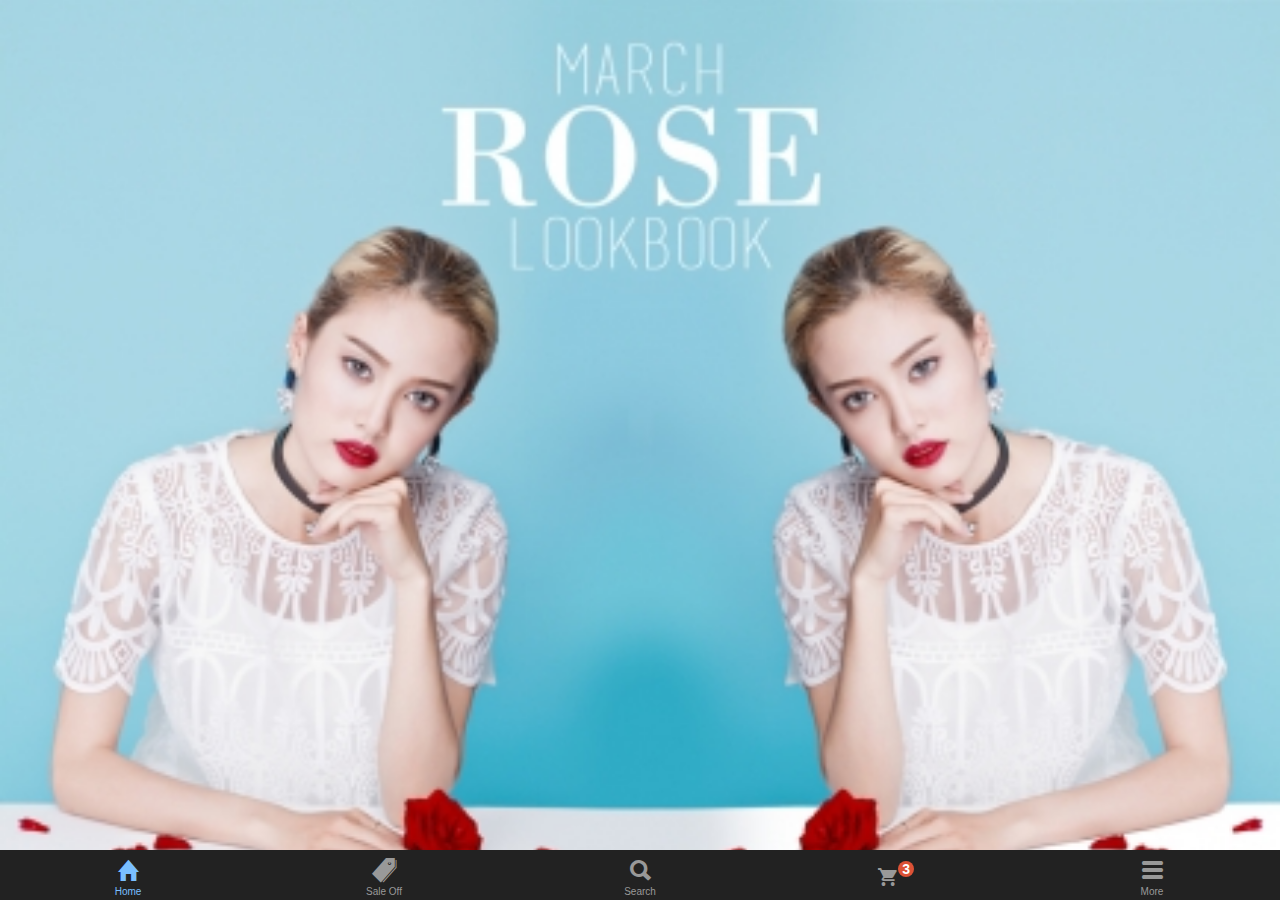
==== commit ecfba445: "update homepage" ====
--- a/AppPractice/bld/Debug/www/www/index.html
+++ b/AppPractice/bld/Debug/www/www/index.html
@@ -23,61 +23,13 @@
     <link href="app/css/layoutStyle.css" rel="stylesheet" />
 </head>
 <body>
-    <ons-navigator var="rootNav">
-        <ons-page>
-            <ons-tabbar var="app" animation="fade">
-                <ons-tab active="true"
-                         label="Home"
-                         icon="home"
-                         page="HomePage.html">
-                    <ons-page>
-                    </ons-page>
-
-                </ons-tab>
-                <ons-tab label="Create Item"
-                         icon="plus"
-                         page="ppabout.html">
-                    <ons-page>
-                    </ons-page>
-                </ons-tab>
-                <ons-tab label="View Items"
-                         icon="fa-lightbulb-o"
-                         page="browse.html"></ons-tab>
-                <ons-tab label="Settings"
-                         icon="gear"
-                         page="page3.html"></ons-tab>
-            </ons-tabbar>
-        </ons-page>
-    </ons-navigator>
-
-    <ons-template id="about.html">
-        <ons-navigator var="app">
-            <ons-page>
-                <ons-list>
-                    <ons-list-header>Android Versions</ons-list-header>
-
-                    <ons-list-item modifier="chevron" onclick="app.pushPage('page1.html', { animation: 'slide' })">KitKat</ons-list-item>
-                    <ons-list-item modifier="chevron">Jelly Bean</ons-list-item>
-                    <ons-list-item modifier="chevron">Honycomb</ons-list-item>
-
-                    <ons-list-header>Mac OS X Versions</ons-list-header>
-
-                    <ons-list-item modifier="chevron">Mavericks</ons-list-item>
-                    <ons-list-item modifier="chevron">Mountain Lion</ons-list-item>
-                    <ons-list-item modifier="chevron">Lion</ons-list-item>
-                    <ons-list-item modifier="chevron">SnowLeopard</ons-list-item>
-
-                </ons-list>
-            </ons-page>
-        </ons-navigator>
-    </ons-template>
 
 
     <ons-template id="page1.html">
         <ons-page>
             <ons-toolbar>
                 <div class="left"><ons-back-button>Back</ons-back-button></div>
-                <div class="center">Page 2</div>
+                <div class="center">Page about</div>
             </ons-toolbar>
             <div style="text-align: center; margin-top: 100px;">
                 <ons-button modifier="light" onclick="myNavigator.popPage()">
@@ -85,10 +37,11 @@
                 </ons-button>
             </div>
         </ons-page>
+
     </ons-template>
 
-  
-    <!--<ons-navigator title="Navigator" var="myNavigator">
+
+    <ons-navigator title="Navigator" var="myNavigator">
 
         <ons-tabbar>
             <ons-tab page="HomePage.html" label="Home" icon="ion-home" active="true"></ons-tab>
@@ -101,7 +54,7 @@
             </ons-tab>
             <ons-tab page="HomePage.html" label="More" icon="ion-navicon-round"></ons-tab>
         </ons-tabbar>
-    </ons-navigator>-->
+    </ons-navigator>
 
 
 
@@ -109,7 +62,7 @@
         <ons-navigator>
             <ons-page modifier="shop-details">
                 <div class="">
-                    <img src="app/css/images/marc.jpg" class="img-responsive img-thumbnail" />
+                    <img src="app/images/banner.jpeg" class="bannerStyle" />
                     <!--<div class="card-name">Marc</div>
                     <div class="card-desc">The New LookBook 08/2015</div>-->
                 </div>
@@ -152,33 +105,74 @@
                     </ons-list-item>
                 </ons-list>
 
+
+                <ons-list style="margin-top: 5px;">
+                    <ons-list-item style=" line-height :1">
+
+                        <ons-row>
+                            <ons-carousel swipeable overscrollable auto-scroll fullscreen var="carousel">
+
+                                <ons-carousel-item>
+                                    <ons-carousel-item-cover class="cover-label">Coats & outerwear</ons-carousel-item-cover>
+                                </ons-carousel-item>
+
+                                <ons-carousel-item style="background-color: orange">
+                                    <ons-carousel-item-cover class="cover-label">Dresses</ons-carousel-item-cover>
+                                </ons-carousel-item>
+
+
+                                <ons-carousel-item style="background-color: pink">
+                                    <ons-carousel-item-cover class="cover-label">Bottoms</ons-carousel-item-cover>
+                                </ons-carousel-item>
+
+                                <!--  <ons-carousel-cover><div class="cover-label">Swipe left or right</div></ons-carousel-cover>-->
+                            </ons-carousel>
+                        </ons-row>
+                    </ons-list-item>
+                </ons-list>
+
+
+
+
+                <!--<ons-list style="border-top: none">
+                    <ons-list-item style="line-height: 1">
+
+                        <ons-row style="padding: 5px;">
+
+                            <ons-col style="padding-left: 5px; padding-right:5px; ">
+                                <img src="app/images/coat.jpg" class="img-responsive img-thumbnail bannerStyle" />
+
+                            </ons-col>
+
+                            <ons-col>
+                                <img src="app/images/dresses.jpg" class="img-responsive img-thumbnail bannerStyle" />
+                            </ons-col>
+
+                            <ons-col>
+                                <img src="app/images/boot.jpg" class="img-responsive img-thumbnail  bannerStyle" />
+                            </ons-col>
+
+                        </ons-row>
+                    </ons-list-item>
+                </ons-list>-->
+
+
+
                 <ons-list style="margin-top: 12px;">
-                    <ons-list-item modifier="chevron">
-                        <!--<div class="prop-desc">
-                            <ons-icon icon="ion-ios-location" size="28px"></ons-icon>
-                            Shop The LookBook
-                        </div>-->
-                        <img src="app/images/lookbooks.jpeg" class="img-responsive img-thumbnail" style="max-height:260px;" />
-                    </ons-list-item>
-
-                    <ons-list-item modifier="chevron">
-                        <!--<div class="prop-desc">
-                            <ons-icon icon="ion-ios-location" size="28px"></ons-icon>
-                            Dresses
-                        </div>-->
-                        <img src="app/images/dresses.jpeg" class="img-responsive img-thumbnail" style="max-height:260px;" />
-                    </ons-list-item>
-
-                    <ons-list-item modifier="chevron">
-                        <!--<ons-icon icon="ion-iphone" size="28px"></ons-icon>
-                        Tops-->
-                        <img src="app/images/tops.jpeg" class="img-responsive img-thumbnail" style="max-height:260px;" />
-                    </ons-list-item>
-
-                    <ons-list-item>
-                        <!--<ons-icon icon="ion-android-cart"></ons-icon>
-                        Bottoms-->
-                        <img src="app/images/bottoms.jpeg" class="img-responsive img-thumbnail" style="max-height:260px;" />
+                    <ons-list-item>
+                        <img src="app/images/lookbook4No3.png" class="bannerStyle" />
+                    </ons-list-item>
+
+                    <ons-list-item>
+                        <img src="app/images/lookbook5.jpeg" class="bannerStyle" />
+                    </ons-list-item>
+
+                    <ons-list-item>
+                        <img src="app/images/lookbook4.jpeg" class="bannerStyle" />
+                    </ons-list-item>
+
+                    <ons-list-item>
+                        <img src="app/images/lookbookSpring.jpeg" class="bannerStyle" />
                     </ons-list-item>
 
                 </ons-list>
--- a/AppPractice/bld/Debug/www/www/app/css/layoutStyle.css
+++ b/AppPractice/bld/Debug/www/www/app/css/layoutStyle.css
@@ -3,3 +3,29 @@
 }
 
 
+.bannerStyle {
+    width: 100%;
+}
+
+ons-carousel-item {
+    display: table;
+    text-align: center;
+}
+
+.item-label {
+    display: table-cell;
+    vertical-align: middle;
+    color: white;
+    line-height: 1;
+    font-size: 48px;
+    font-weight: bold;
+}
+
+.cover-label {
+    text-align: center;
+    position: absolute;
+    left: 0;
+    width: 100%;
+    bottom: 10px;
+    color: white;
+}
